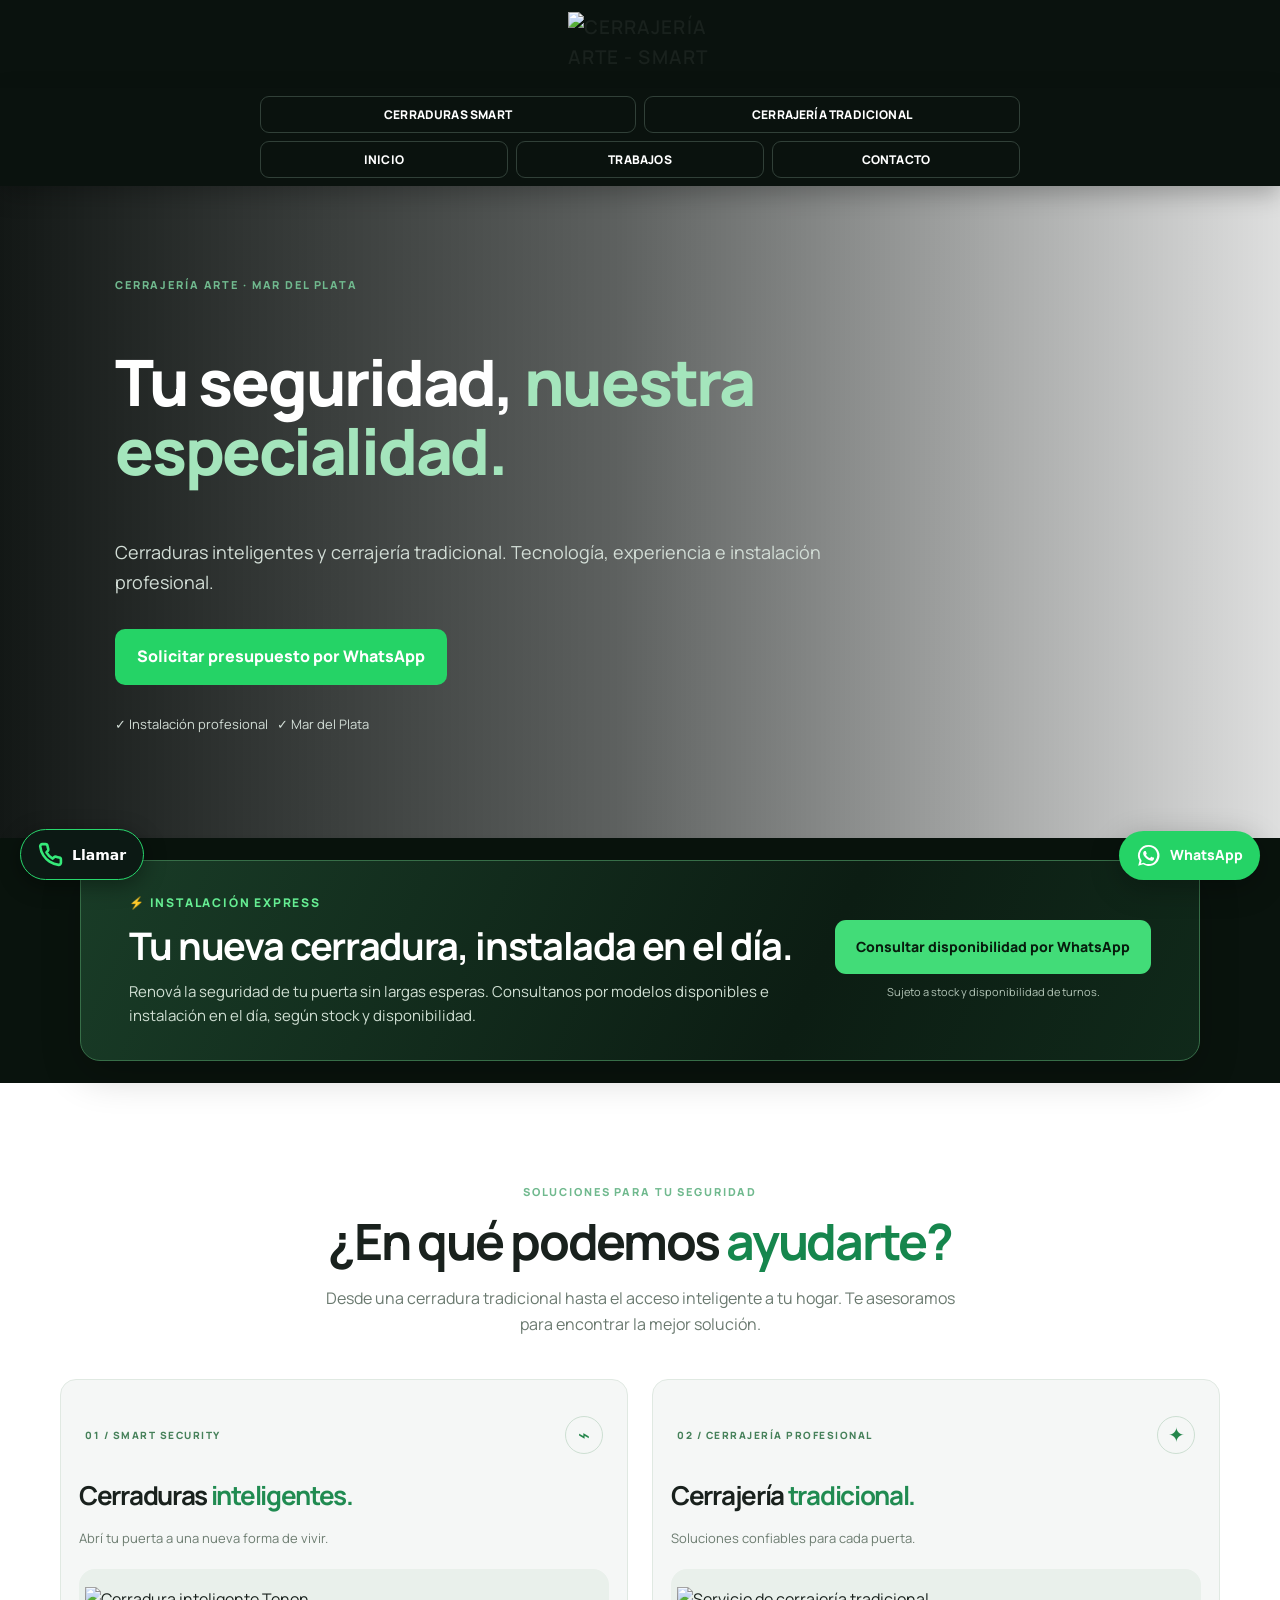
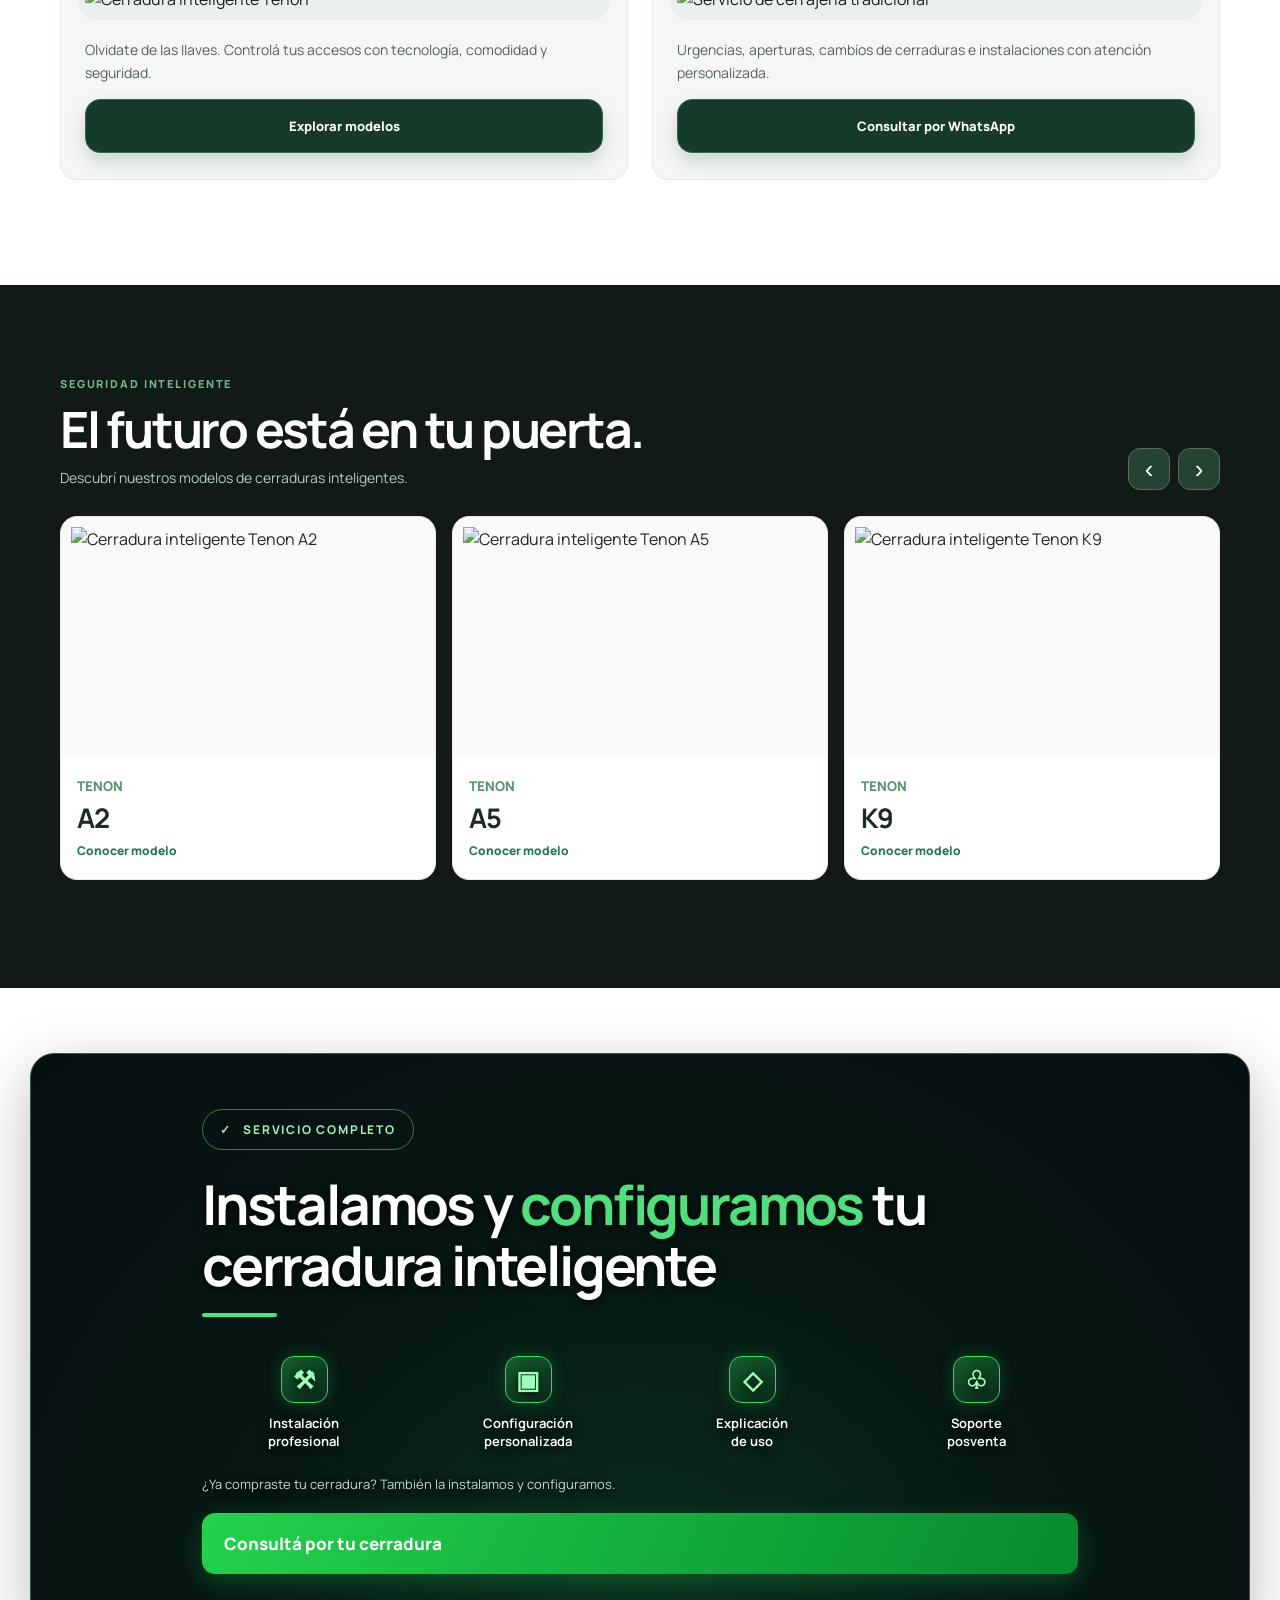
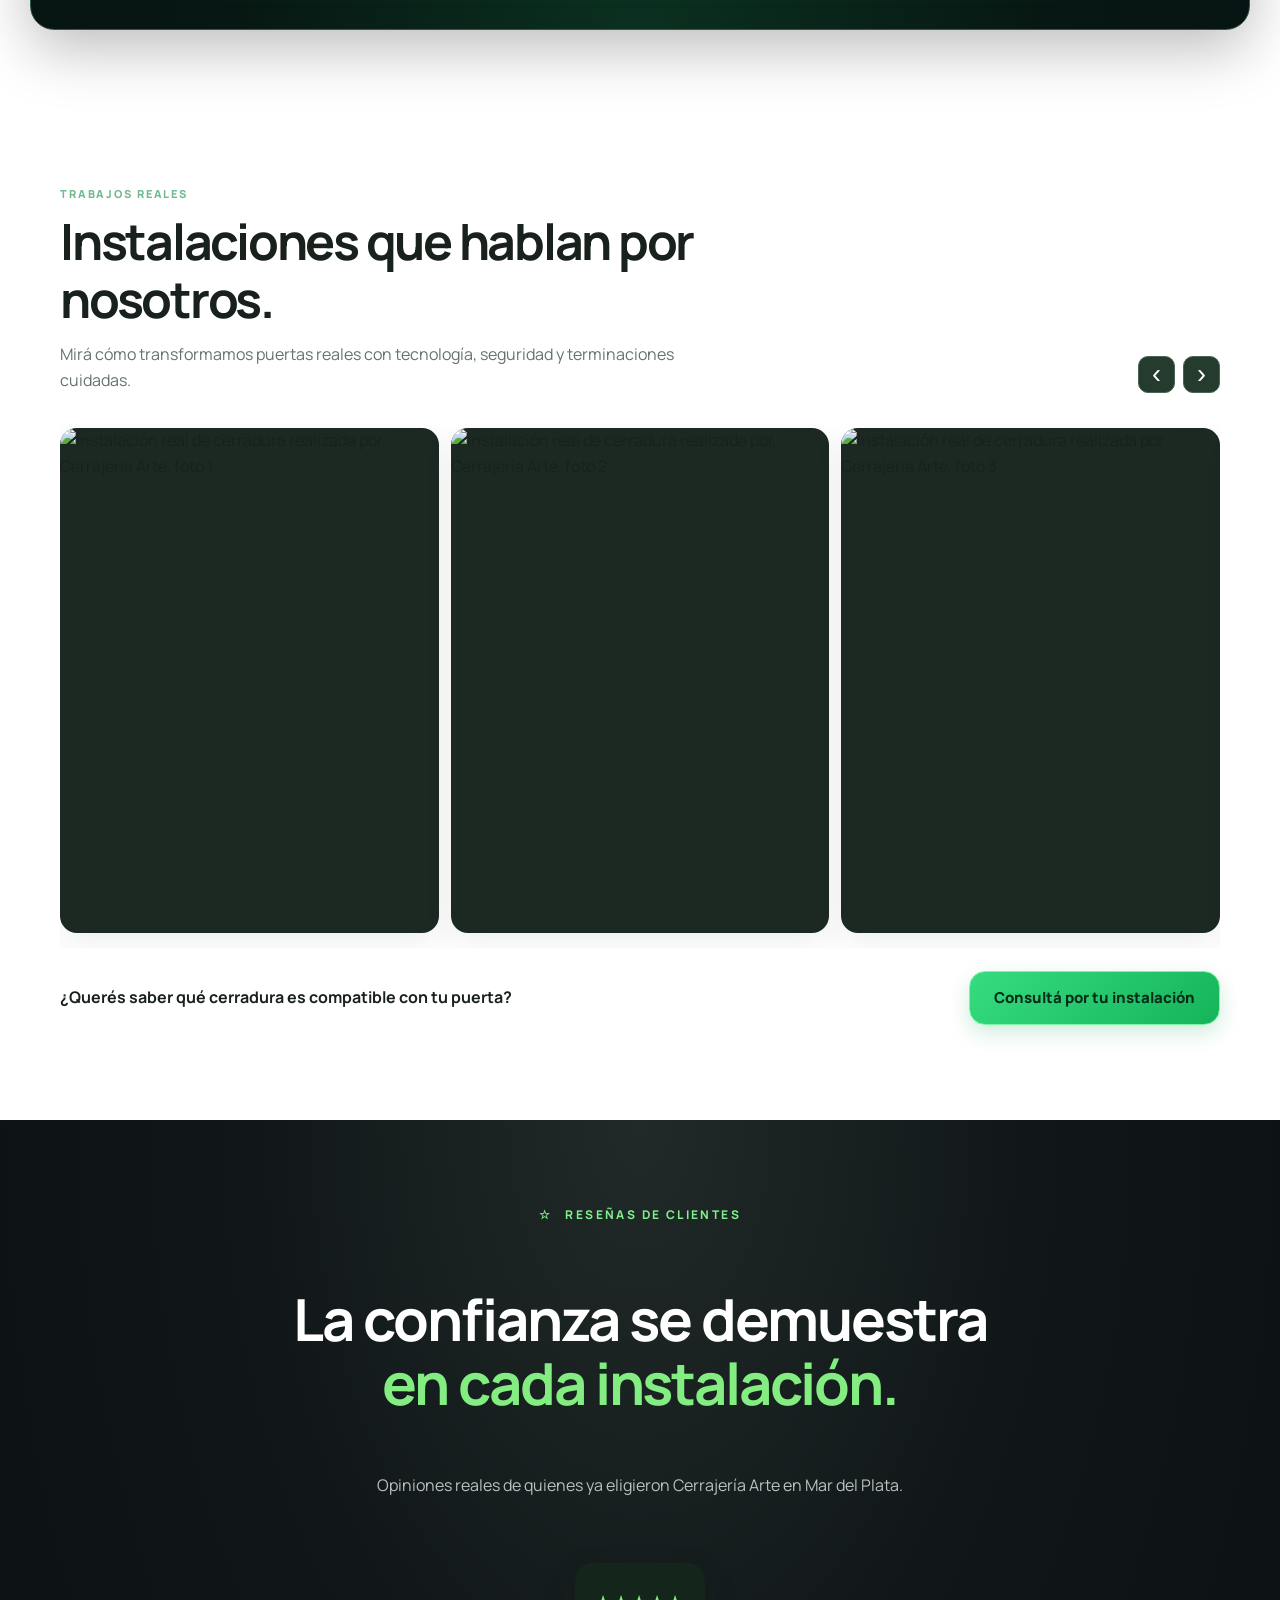
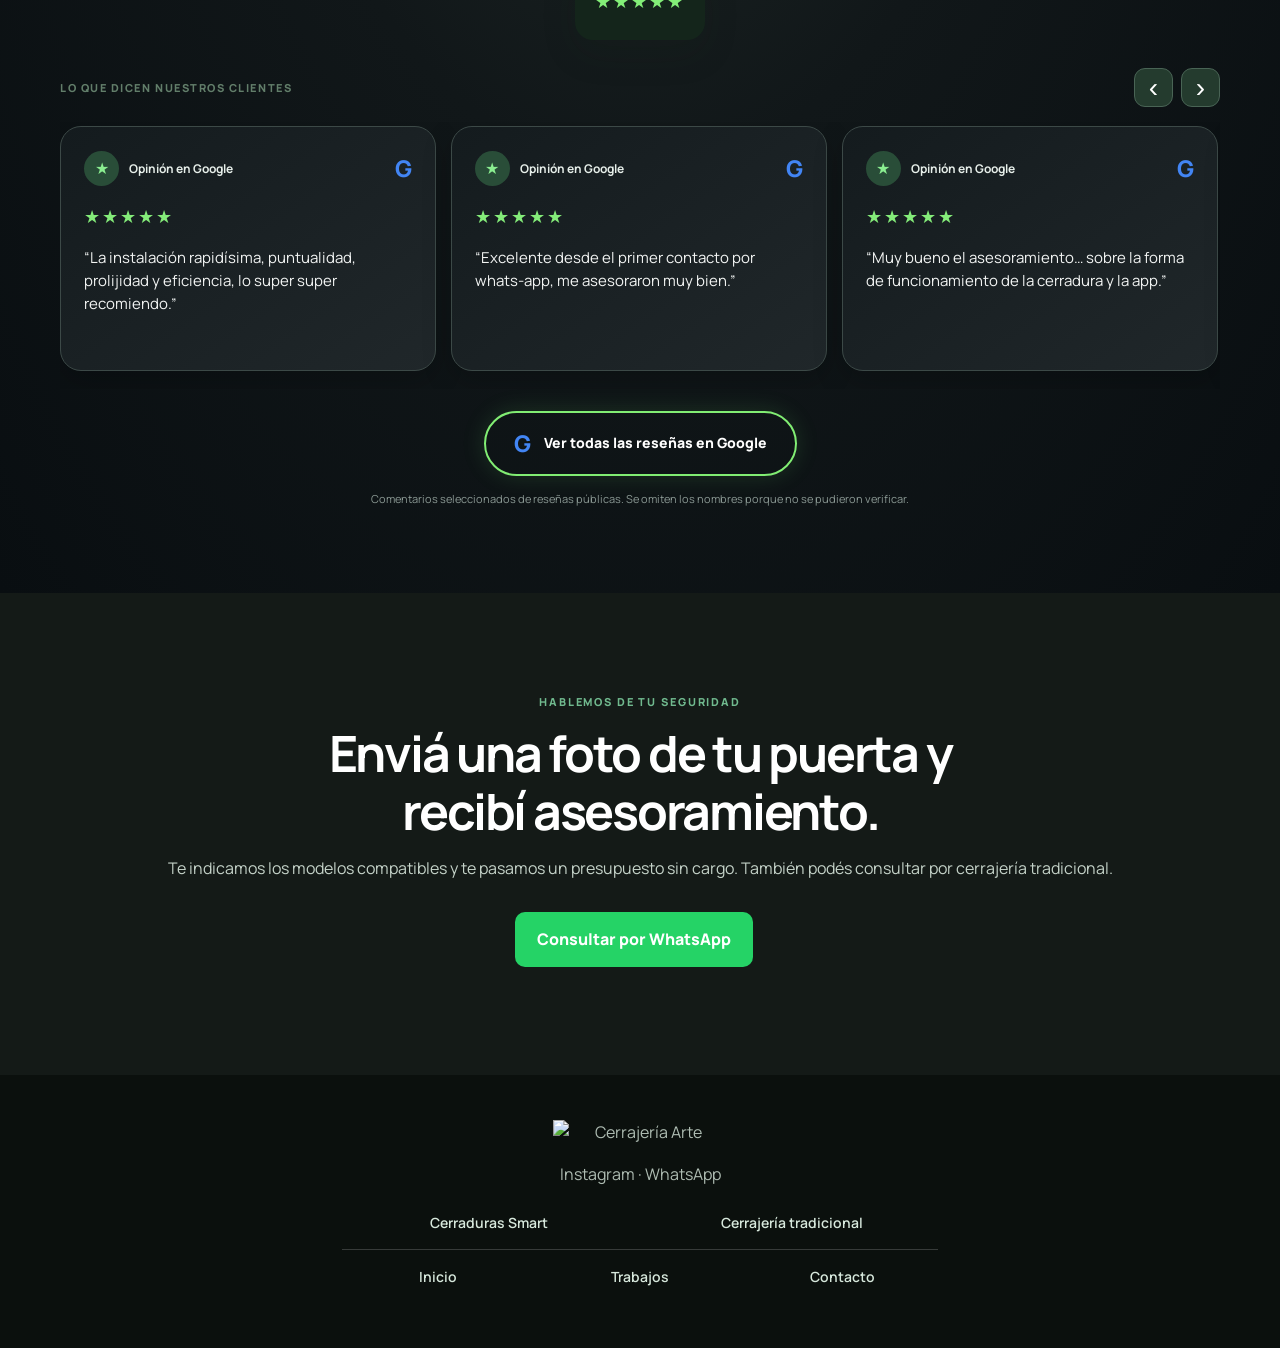
==== index.html @ c10ec262 "SEO local: títulos, descripciones, canonical y metadatos de búsqueda" ====
<!doctype html><html lang="es"><head><meta charset="utf-8"><meta name="viewport" content="width=device-width,initial-scale=1"><meta http-equiv="Cache-Control" content="no-cache, no-store, must-revalidate"><title>Cerrajero en Mar del Plata | Cerrajería Arte</title><meta name="description" content="Cerrajero y cerrajería en Mar del Plata. Aperturas, cambios de cerraduras, venta e instalación de cerraduras digitales e inteligentes. Consultá por WhatsApp."><link rel="stylesheet" href="styles.css?v=reviews-native-74"><style id="mobile-nav-uniform">@media(max-width:767px){body>header nav.main-nav{display:grid!important;grid-template-columns:repeat(2,minmax(0,1fr))!important;gap:8px!important;width:100%!important}body>header nav.main-nav>.nav-dropdown{grid-area:1/1!important}body>header nav.main-nav>a[href*="#servicios"]{grid-area:1/2!important}body>header nav.main-nav>a[href="index.html"]{grid-area:2/1!important}body>header nav.main-nav>a[href*="#trabajos"]{grid-area:2/2!important}body>header nav.main-nav>a[href*="wa.me"]{grid-area:3/1/4/3!important}body>header nav.main-nav>a,body>header nav.main-nav>.nav-dropdown{box-sizing:border-box!important;display:flex!important;align-items:center!important;justify-content:center!important;min-width:0!important;width:100%!important;height:48px!important;min-height:48px!important;padding:5px 7px!important;margin:0!important;border:1px solid #63796a!important;border-radius:9px!important;background:#1b2c21!important;color:#fff!important;box-shadow:none!important;text-align:center!important}body>header nav.main-nav>.nav-dropdown>.nav-parent{display:flex!important;align-items:center!important;justify-content:center!important;box-sizing:border-box!important;width:100%!important;height:100%!important;margin:0!important;padding:0!important;border:0!important;border-radius:0!important;background:transparent!important;color:#fff!important;font-size:10px!important;font-weight:800!important;line-height:1.2!important;letter-spacing:0!important;white-space:normal!important}body>header nav.main-nav>a{font-size:10px!important;font-weight:800!important;line-height:1.2!important;letter-spacing:0!important;white-space:normal!important}body>header nav.main-nav>.nav-dropdown>.submenu{display:none!important}}</style><style id="products-carousel-critical">.products-heading{display:flex;justify-content:space-between;align-items:end;gap:12px;margin-bottom:22px}.products-controls{display:flex;gap:8px}.products-arrow{width:42px;height:42px;border-radius:12px;background:#254331;color:white;border:1px solid #4d7158;font-size:26px;cursor:pointer}body .products#products-carousel{display:flex!important;grid-template-columns:none!important;gap:16px!important;overflow-x:auto!important;scroll-snap-type:x mandatory!important;scroll-behavior:smooth!important;margin:0!important;padding:4px 0 18px!important}body .products#products-carousel>.product{flex:0 0 calc((100% - 32px)/3)!important;min-width:0!important;scroll-snap-align:start!important}body .products#products-carousel>.product img{height:240px!important}@media(max-width:767px){body .products#products-carousel{gap:11px!important}body .products#products-carousel>.product{flex:0 0 44%!important}body .products#products-carousel>.product img{height:175px!important}.products-arrow{width:36px;height:36px}.products-heading h2{font-size:32px}body .products#products-carousel{scroll-padding-left:0!important}body .products#products-carousel>.product img{height:165px!important}}</style><style id="consultation-final-clean">@media(max-width:900px){body .consultation{padding:0!important}body .consultation .consultation-grid{display:block!important;max-width:none!important;width:100%!important;margin:0!important;padding:0!important}body .consultation .consultation-photo{position:relative!important;display:block!important;width:100%!important;height:490px!important;min-height:490px!important;margin:0!important;overflow:hidden!important;border-radius:0!important;background:#101a14!important}body .consultation .consultation-photo>img{position:absolute!important;inset:0!important;width:100%!important;height:100%!important;min-height:0!important;max-width:none!important;object-fit:cover!important;object-position:38% center!important;border-radius:0!important;box-shadow:none!important}body .consultation .consultation-photo:after{content:"";position:absolute!important;inset:0!important;z-index:1!important;background:linear-gradient(90deg,rgba(6,15,10,.02) 0%,rgba(6,15,10,.22) 33%,rgba(6,15,10,.83) 65%,rgba(6,15,10,.94) 100%)!important;pointer-events:none!important}body .consultation .consultation-photo>.consultation-intro{position:absolute!important;z-index:2!important;top:50%!important;right:0!important;left:auto!important;transform:translateY(-50%)!important;display:flex!important;flex-direction:column!important;align-items:flex-start!important;justify-content:center!important;box-sizing:border-box!important;width:54%!important;max-width:54%!important;height:auto!important;min-height:0!important;margin:0!important;padding:12px 17px 12px 4px!important;border:0!important;border-radius:0!important;background:none!important;box-shadow:none!important;text-align:left!important;color:#fff!important}body .consultation .consultation-intro .eyebrow{display:block!important;font-size:9px!important;line-height:1.35!important;letter-spacing:.07em!important;margin:0 0 13px!important;color:#b7ebc6!important}body .consultation .consultation-intro h2{font-size:clamp(25px,6.3vw,33px)!important;line-height:1.08!important;letter-spacing:-.04em!important;margin:0 0 14px!important;color:white!important}body .consultation .consultation-intro h2 em{color:#b6edc4!important}body .consultation .consultation-intro p{font-size:12px!important;line-height:1.5!important;color:#e9f2eb!important;margin:0!important}body .consultation .consultation-intro .consultation-own-lock{display:block!important;font-size:11px!important;line-height:1.45!important;margin:15px 0 0!important;padding:11px 0 0!important;border:0!important;border-top:1px solid #ffffff55!important;border-radius:0!important;background:none!important;color:#e9f2eb!important}body .consultation .consultation-intro .consultation-own-lock strong{color:#b6edc4!important}body .consultation .consultation-content{width:calc(100% - 40px)!important;max-width:1100px!important;margin:0 auto!important;padding:32px 0 48px!important}body .consultation .consultation-content>.eyebrow,body .consultation .consultation-content>h2,body .consultation .consultation-content>.consultation-lead,body .consultation .consultation-content>.consultation-other-purchase{display:none!important}}@media(max-width:380px){body .consultation .consultation-photo{height:470px!important;min-height:470px!important}body .consultation .consultation-photo>.consultation-intro{width:57%!important;max-width:57%!important;padding-right:12px!important}body .consultation .consultation-intro h2{font-size:24px!important}body .consultation .consultation-intro p{font-size:11px!important}}</style><style id="photo-button-direct-61">body .consultation .consultation-actions>a.consultation-photo-cta{display:flex!important;justify-content:center!important;align-items:center!important;width:100%!important;min-height:56px!important;box-sizing:border-box!important;padding:15px 18px!important;border:1px solid #9bf4bb!important;border-radius:16px!important;background:#b4f5ca!important;background-image:none!important;color:#123824!important;font-size:14px!important;font-weight:800!important;line-height:1.3!important;letter-spacing:0!important;text-align:center!important;text-decoration:none!important;box-shadow:0 5px 0 #307c4a,0 13px 24px #061c1026!important;transform:none!important}body .consultation .consultation-actions>a.consultation-photo-cta::before,body .consultation .consultation-actions>a.consultation-photo-cta::after{content:none!important;display:none!important}@media(max-width:767px){body .consultation .consultation-actions>a.consultation-photo-cta{min-height:56px!important;font-size:14px!important;border-radius:15px!important}}</style><style id="consultation-original-photo-62">@media(max-width:900px){body .consultation .consultation-photo{position:relative!important;height:510px!important;min-height:510px!important;aspect-ratio:auto!important;overflow:hidden!important;background:#111b17!important}body .consultation .consultation-photo>.consultation-picture{position:absolute!important;inset:0!important;display:block!important;width:100%!important;height:100%!important}body .consultation .consultation-photo>.consultation-picture>img{position:absolute!important;inset:0!important;display:block!important;width:100%!important;height:100%!important;min-height:0!important;max-width:none!important;object-fit:cover!important;object-position:24% center!important;border-radius:0!important}body .consultation .consultation-photo:after{display:block!important;content:""!important;position:absolute!important;inset:0!important;z-index:1!important;background:linear-gradient(90deg,rgba(5,14,9,0) 0%,rgba(5,14,9,.15) 33%,rgba(5,14,9,.78) 61%,rgba(5,14,9,.93) 100%)!important;pointer-events:none!important}body .consultation .consultation-photo>.consultation-intro{display:flex!important;position:absolute!important;top:50%!important;right:0!important;left:auto!important;z-index:2!important;transform:translateY(-50%)!important;box-sizing:border-box!important;width:52%!important;max-width:52%!important;height:auto!important;margin:0!important;padding:12px 18px 12px 3px!important;background:transparent!important;border:0!important;border-radius:0!important;box-shadow:none!important;text-align:left!important}body .consultation .consultation-intro .eyebrow{font-size:9px!important}body .consultation .consultation-intro h2{font-size:clamp(24px,6.4vw,32px)!important}body .consultation .consultation-intro p{font-size:11px!important}body .consultation .consultation-intro .consultation-own-lock{font-size:11px!important}}@media(max-width:380px){body .consultation .consultation-photo>.consultation-intro{width:56%!important;max-width:56%!important;padding-right:12px!important}}</style><style id="consultation-original-position-63">@media(max-width:900px){body .consultation .consultation-photo>.consultation-picture>img{object-position:8% center!important}body .consultation .consultation-photo>.consultation-intro{width:53%!important;max-width:53%!important;right:0!important;left:auto!important}body .consultation .consultation-photo:after{background:linear-gradient(90deg,rgba(5,14,9,0) 0%,rgba(5,14,9,.08) 28%,rgba(5,14,9,.79) 59%,rgba(5,14,9,.95) 100%)!important}}</style><style id="consultation-no-overlap-64">@media(max-width:900px){body .consultation .consultation-photo>.consultation-picture>img{object-position:left center!important}body .consultation .consultation-photo>.consultation-intro{left:50%!important;right:0!important;width:50%!important;max-width:50%!important;padding:12px 12px 12px 8px!important;box-sizing:border-box!important;transform:translateY(-50%)!important}body .consultation .consultation-photo>.consultation-intro h2{font-size:clamp(21px,5.7vw,29px)!important;line-height:1.13!important}body .consultation .consultation-photo>.consultation-intro .eyebrow{font-size:8px!important;line-height:1.3!important}body .consultation .consultation-photo>.consultation-intro p{font-size:10px!important;line-height:1.45!important}body .consultation .consultation-photo:after{background:linear-gradient(90deg,transparent 0%,rgba(5,14,9,.02) 34%,rgba(5,14,9,.92) 50%,rgba(5,14,9,.96) 100%)!important}} </style><style id="consultation-separated-columns-65">@media(max-width:900px){body .consultation .consultation-photo{display:grid!important;grid-template-columns:45% 55%!important;position:relative!important;height:510px!important;min-height:510px!important;aspect-ratio:auto!important;overflow:hidden!important;background:#101c16!important}body .consultation .consultation-photo>.consultation-picture{position:relative!important;inset:auto!important;grid-column:1!important;grid-row:1!important;display:block!important;width:100%!important;height:100%!important;overflow:hidden!important;z-index:0!important}body .consultation .consultation-photo>.consultation-picture>img{position:absolute!important;inset:0!important;width:100%!important;height:100%!important;max-width:none!important;min-height:0!important;object-fit:cover!important;object-position:40% center!important;transform:none!important;border-radius:0!important}body .consultation .consultation-photo:after{display:none!important;content:none!important}body .consultation .consultation-photo>.consultation-intro{position:relative!important;inset:auto!important;top:auto!important;right:auto!important;left:auto!important;bottom:auto!important;grid-column:2!important;grid-row:1!important;display:flex!important;flex-direction:column!important;justify-content:center!important;align-items:stretch!important;width:100%!important;max-width:none!important;height:100%!important;margin:0!important;padding:18px 12px!important;box-sizing:border-box!important;transform:none!important;z-index:2!important;background:linear-gradient(110deg,#17251e,#0d2118)!important;border:0!important;box-shadow:none!important;text-align:left!important}body .consultation .consultation-intro .eyebrow{font-size:8px!important;line-height:1.4!important;white-space:normal!important}body .consultation .consultation-intro h2{font-size:clamp(22px,5.6vw,30px)!important;line-height:1.12!important;overflow-wrap:break-word!important}body .consultation .consultation-intro p,body .consultation .consultation-intro .consultation-own-lock{font-size:11px!important;line-height:1.45!important}body .consultation .consultation-intro *{max-width:100%!important}}@media(max-width:380px){body .consultation .consultation-photo{grid-template-columns:43% 57%!important}body .consultation .consultation-photo>.consultation-intro{padding:12px 10px!important}}</style><style id="consultation-user-selected-image-66">@media(max-width:900px){body .consultation .consultation-photo{display:block!important;position:relative!important;height:auto!important;min-height:0!important;aspect-ratio:auto!important;overflow:hidden!important;background:#111b17!important}body .consultation .consultation-photo>.consultation-picture{display:block!important;position:relative!important;inset:auto!important;width:100%!important;height:auto!important;overflow:visible!important}body .consultation .consultation-photo>.consultation-picture>img{display:block!important;position:relative!important;inset:auto!important;width:100%!important;height:auto!important;min-height:0!important;max-width:100%!important;object-fit:contain!important;object-position:center!important;transform:none!important;border-radius:0!important}body .consultation .consultation-photo>.consultation-intro,body .consultation .consultation-photo:after{display:none!important;content:none!important}}</style><style id="works-carousel-critical-69">body .works-section{display:block!important;visibility:visible!important;opacity:1!important}body .works-section .works-controls{display:flex!important;gap:8px!important;align-items:center!important;flex-shrink:0!important}body .works-section .works-arrow{display:grid!important;place-items:center!important;width:37px!important;height:37px!important;border:1px solid #496455!important;border-radius:10px!important;background:#243b2e!important;color:#fff!important;font-size:27px!important;cursor:pointer!important}body .works-section #works-carousel{display:flex!important;flex-wrap:nowrap!important;grid-template-columns:none!important;gap:12px!important;overflow-x:auto!important;overflow-y:hidden!important;scroll-snap-type:x mandatory!important;-webkit-overflow-scrolling:touch!important;width:100%!important;max-width:100%!important;padding:5px 0 15px!important;visibility:visible!important;opacity:1!important}body .works-section #works-carousel>.work-card{display:block!important;position:relative!important;flex:0 0 calc((100% - 24px)/3)!important;width:auto!important;min-width:0!important;aspect-ratio:3/4!important;scroll-snap-align:start!important;visibility:visible!important;opacity:1!important}body .works-section #works-carousel>.work-card img{display:block!important;width:100%!important;height:100%!important;object-fit:cover!important}@media(max-width:767px){body .works-section #works-carousel>.work-card{flex-basis:calc((100% - 12px)/2)!important}body .works-section .works-heading{display:flex!important;align-items:end!important;gap:10px!important}body .works-section .works-heading>div:first-child{min-width:0!important}}</style><style id="works-peek-clean-70">body .works-section #works-carousel>.work-card .work-card-overlay{display:none!important}body .works-section #works-carousel>.work-card::before,body .works-section #works-carousel>.work-card::after{content:none!important;display:none!important}body .works-section #works-carousel>.work-card img{filter:none!important}body .works-section #works-carousel>.work-card:hover img{filter:none!important}@media(max-width:767px){body .works-section #works-carousel{gap:10px!important;scroll-padding-inline:0!important;padding-right:0!important}body .works-section #works-carousel>.work-card{flex:0 0 calc((100% - 26px)/2.25)!important;width:calc((100% - 26px)/2.25)!important;min-width:0!important;scroll-snap-align:start!important}body .works-section .works-controls{display:flex!important}}</style><style id="works-final-peek-71">@media(max-width:767px){html body .works-section #works-carousel{display:flex!important;flex-wrap:nowrap!important;gap:10px!important;overflow-x:scroll!important;overflow-y:hidden!important;scroll-snap-type:x mandatory!important;scroll-padding-left:0!important;width:100%!important;max-width:100%!important;box-sizing:border-box!important;padding:6px 0 16px!important;justify-content:flex-start!important}html body .works-section #works-carousel>a.work-card{flex:0 0 42%!important;width:42%!important;min-width:42%!important;max-width:42%!important;aspect-ratio:3/4!important;scroll-snap-align:start!important;margin:0!important}html body .works-section #works-carousel>a.work-card img{display:block!important;width:100%!important;height:100%!important;object-fit:cover!important}}html body .works-section .works-footer>a.works-cta{display:flex!important;align-items:center!important;justify-content:center!important;min-height:52px!important;padding:14px 24px!important;border-radius:16px!important;border:1px solid #7cf6a5!important;background:linear-gradient(135deg,#36dc80,#15b45a)!important;color:#092b19!important;font-weight:800!important;font-size:15px!important;letter-spacing:0!important;text-align:center!important;text-decoration:none!important;box-shadow:0 8px 22px rgba(20,165,78,.2)!important}html body .works-section .works-footer>a.works-cta:before,html body .works-section .works-footer>a.works-cta:after{display:none!important;content:none!important}@media(max-width:767px){html body .works-section .works-footer>a.works-cta{width:100%!important;box-sizing:border-box!important}}</style><style id="reviews-refresh-73">body .reviews-refresh{padding:85px 0!important;background:radial-gradient(ellipse at 50% 0%,#202a28 0%,#111719 43%,#090e11 100%)!important;color:#f7f9f8!important}body .reviews-refresh .reviews-head{display:flex!important;flex-direction:column!important;align-items:center!important;max-width:850px!important;margin:0 auto 34px!important;text-align:center!important}body .reviews-refresh .reviews-kicker{color:#80ef8d!important;font-size:12px!important;letter-spacing:.2em!important;font-weight:750!important}body .reviews-refresh .reviews-head h2{margin:18px 0 13px!important;font-size:clamp(32px,4.6vw,58px)!important;line-height:1.1!important;letter-spacing:-.035em!important;color:#fff!important}body .reviews-refresh .reviews-head h2 em{font-style:normal!important;color:#83ed82!important}body .reviews-refresh .reviews-head p{max-width:650px!important;margin:0 auto!important;color:#b8c2be!important;font-size:16px!important;line-height:1.6!important}body .reviews-refresh .reviews-authentic{padding:20px 14px!important;border:1px solid rgba(151,174,163,.25)!important;border-radius:24px!important;background:linear-gradient(145deg,rgba(31,39,40,.78),rgba(12,18,20,.8))!important;box-shadow:0 22px 65px rgba(0,0,0,.25)!important;overflow:hidden!important}body .reviews-refresh .google-reviews-widget{min-height:190px!important}body .reviews-refresh .reviews-verification{text-align:center!important;color:#8e9e98!important;font-size:12px!important;margin:17px 0 0!important}@media(max-width:767px){body .reviews-refresh{padding:58px 0!important}body .reviews-refresh .reviews-head{margin-bottom:24px!important}body .reviews-refresh .reviews-head h2{font-size:clamp(30px,8vw,39px)!important}body .reviews-refresh .reviews-head p{font-size:14px!important}body .reviews-refresh .reviews-authentic{padding:13px 9px!important;border-radius:18px!important}}</style><style id="reviews-native-74">body .reviews-native .reviews-head{margin-bottom:28px!important}body .reviews-native .reviews-score{display:flex;align-items:center;justify-content:center;gap:12px;flex-wrap:wrap;margin-top:20px;color:#d8e2dd;font-size:13px}body .reviews-native .reviews-score strong{font-size:30px;color:#fff}body .reviews-native .reviews-score-stars{color:#83ef78;letter-spacing:2px;font-size:18px}body .reviews-native .reviews-carousel-head{display:flex;align-items:center;justify-content:space-between;gap:12px;margin:0 0 15px;color:#aab9b1;font-size:11px;font-weight:750;letter-spacing:.11em}body .reviews-native .reviews-carousel-controls{display:flex;gap:8px}body .reviews-native .reviews-carousel-controls button{width:39px;height:39px;border:1px solid #496455;border-radius:11px;background:#243b2e;color:#fff;font-size:28px;cursor:pointer}body .reviews-native .reviews-native-track{display:flex!important;flex-wrap:nowrap!important;gap:15px!important;overflow-x:auto!important;overflow-y:hidden!important;scroll-snap-type:x mandatory!important;scroll-behavior:smooth!important;-webkit-overflow-scrolling:touch!important;padding:4px 1px 18px!important;scrollbar-width:thin;scrollbar-color:#598968 transparent}body .reviews-native .review-real-card{box-sizing:border-box;flex:0 0 calc((100% - 30px)/3);min-width:0;min-height:245px;scroll-snap-align:start;padding:23px;border:1px solid #3c4947;border-radius:21px;background:linear-gradient(145deg,#141b1e,#20272a);box-shadow:0 10px 30px #0003}body .reviews-native .review-real-top{display:flex;align-items:center;gap:10px}body .reviews-native .review-real-avatar{width:35px;height:35px;display:grid;place-items:center;border-radius:50%;background:#294d38;color:#8aee90}body .reviews-native .review-real-source{font-size:12px;font-weight:700;color:#e7efea;flex:1}body .reviews-native .review-real-g,body .reviews-native .reviews-google-g{font-size:23px;font-weight:900;color:#4285f4}body .reviews-native .review-real-stars{margin:15px 0;color:#84ec79;letter-spacing:2px;font-size:18px}body .reviews-native .review-real-card p{color:#f2f4f3;font-size:15px;line-height:1.55;margin:0}body .reviews-native .reviews-native-bottom{text-align:center;margin-top:22px}body .reviews-native .reviews-google-link{display:inline-flex;align-items:center;justify-content:center;gap:13px;min-height:54px;padding:12px 28px;border:2px solid #81ed73;border-radius:40px;color:#fff;text-decoration:none;font-size:14px;font-weight:800;box-shadow:0 0 23px #6be76b25}body .reviews-native .reviews-native-bottom p{margin:14px 0 0;color:#8b9994;font-size:11px}@media(max-width:767px){body .reviews-native .review-real-card{flex:0 0 83%;min-height:250px;padding:19px}body .reviews-native .reviews-carousel-head{font-size:10px}body .reviews-native .review-real-card p{font-size:15px}body .reviews-native .reviews-google-link{width:100%;box-sizing:border-box;padding:12px 15px;font-size:13px}}</style><style id="products-peek-20261108-final">@media(max-width:767px){html body .products#products-carousel,html body #modelos .products{display:flex!important;flex-wrap:nowrap!important;gap:10px!important;overflow-x:auto!important;scroll-snap-type:x mandatory!important;justify-content:flex-start!important}html body .products#products-carousel>a.product,html body #modelos .products>a.product{box-sizing:border-box!important;flex:0 0 39%!important;width:39%!important;min-width:39%!important;max-width:39%!important;scroll-snap-align:start!important}}</style><style id="arte-install-modern-20261108">.arte-install{max-width:1220px;margin:65px auto;padding:0;display:grid;grid-template-columns:1.45fr 1fr;min-height:480px;overflow:hidden;border:1px solid #365b45;border-radius:24px;background:radial-gradient(ellipse at 10% 0%,#123f27,#071a12 62%);box-shadow:0 18px 60px #0004;color:#fff}.arte-install-copy{padding:45px 45px 42px;display:flex;flex-direction:column;justify-content:center}.arte-install-tag{align-self:flex-start;padding:10px 17px;border:1px solid #327d4b;border-radius:40px;color:#a4edb3;font-size:12px;font-weight:750;letter-spacing:.15em}.arte-install h2{font-size:clamp(31px,3.6vw,55px);line-height:1.1;letter-spacing:-.04em;margin:24px 0 18px;color:#fff}.arte-install h2 em{font-style:normal;color:#4ce17c}.arte-install-line{width:75px;height:4px;background:#46e879;border-radius:10px;margin-bottom:27px}.arte-install-benefits{display:grid;grid-template-columns:repeat(4,1fr);gap:12px}.arte-install-benefits>div{font-size:13px;line-height:1.35;text-align:center;font-weight:650}.arte-install-benefits span{display:grid;place-items:center;margin:0 auto 12px;width:47px;height:47px;border-radius:13px;background:#113b27;border:1px solid #3eae63;color:#9bffba;font-size:25px}.arte-install-copy p{font-size:13px;color:#c4dacb;margin:24px 0 18px}.arte-install-cta{display:flex;justify-content:space-between;align-items:center;gap:15px;background:linear-gradient(125deg,#36d96b,#159b48);padding:17px 22px;border-radius:13px;color:white!important;text-decoration:none!important;font-weight:800;font-size:17px;box-shadow:0 8px 22px #04a54733}.arte-install-photo{min-height:100%;overflow:hidden}.arte-install-photo img{display:block;width:100%;height:100%;object-fit:cover;object-position:42% center}@media(max-width:767px){.arte-install{margin:35px 14px;display:flex;flex-direction:column-reverse;border-radius:19px}.arte-install-photo{height:275px;min-height:275px}.arte-install-photo img{object-position:center 43%}.arte-install-copy{padding:26px 19px 25px}.arte-install h2{font-size:clamp(29px,7vw,39px);margin:19px 0 16px}.arte-install-tag{font-size:10px}.arte-install-benefits{gap:7px}.arte-install-benefits>div{font-size:10px}.arte-install-benefits span{width:39px;height:39px;font-size:21px}.arte-install-copy p{margin:22px 0 17px}.arte-install-cta{font-size:14px;padding:16px 15px}}</style><style id="arte-install-overlay-20261108">.arte-install{position:relative!important;display:flex!important;align-items:center!important;justify-content:flex-start!important;isolation:isolate!important;min-height:590px!important;background:#151a15!important}.arte-install-photo{position:absolute!important;inset:0!important;width:100%!important;height:100%!important;min-height:0!important;z-index:-2!important}.arte-install-photo img{width:100%!important;height:100%!important;object-fit:cover!important;object-position:68% center!important}.arte-install:before{content:"";position:absolute;inset:0;z-index:-1;background:linear-gradient(90deg,rgba(4,15,10,.88) 0%,rgba(4,15,10,.72) 43%,rgba(4,15,10,.10) 78%)}.arte-install-copy{width:min(60%,720px)!important;box-sizing:border-box!important;margin:28px!important;padding:30px!important;border-radius:24px!important;background:rgba(6,17,11,.72)!important;border:1px solid rgba(77,231,121,.45)!important;backdrop-filter:blur(9px)!important;-webkit-backdrop-filter:blur(9px)!important}.arte-install h2{font-size:clamp(30px,3.3vw,49px)!important}.arte-install-benefits span{background:#0c4825!important}.arte-install-cta{background:linear-gradient(115deg,#2cc65b,#0b8b38)!important}@media(max-width:767px){.arte-install{min-height:660px!important;display:flex!important;flex-direction:column!important;justify-content:flex-end!important;align-items:stretch!important;margin:30px 14px!important}.arte-install-photo img{object-position:56% center!important}.arte-install:before{background:linear-gradient(180deg,rgba(3,13,8,.02) 0%,rgba(3,13,8,.22) 22%,rgba(3,13,8,.9) 53%,rgba(3,13,8,.97) 100%)}.arte-install-copy{width:auto!important;margin:12px!important;padding:19px 14px!important;background:rgba(5,17,10,.79)!important}.arte-install h2{font-size:clamp(27px,7vw,38px)!important}.arte-install-benefits>div{font-size:10px!important}.arte-install-copy p{font-size:12px!important}}</style><style id="arte-install-clear-overlay-20261108">.arte-install-copy{background:transparent!important;border-color:transparent!important;backdrop-filter:none!important;-webkit-backdrop-filter:none!important;box-shadow:none!important}.arte-install:before{background:linear-gradient(90deg,rgba(3,12,7,.48) 0%,rgba(3,12,7,.24) 43%,transparent 75%)!important}.arte-install h2,.arte-install-benefits,.arte-install-copy p{text-shadow:0 2px 8px rgba(0,0,0,.85)}@media(max-width:767px){.arte-install-copy{background:transparent!important}.arte-install:before{background:linear-gradient(180deg,transparent 0%,rgba(2,12,6,.08) 32%,rgba(2,12,6,.52) 67%,rgba(2,12,6,.7) 100%)!important}}</style><style id="arte-install-mobile-fix-20261108">.arte-install-copy{background:transparent!important;background-color:transparent!important;background-image:none!important;border:0!important;box-shadow:none!important;backdrop-filter:none!important;-webkit-backdrop-filter:none!important}.arte-install-benefits span{background:rgba(5,40,20,.3)!important}.arte-install:before{background:linear-gradient(90deg,rgba(0,0,0,.45),rgba(0,0,0,.03) 80%)!important}@media(max-width:767px){.arte-install{min-height:700px!important;justify-content:flex-end!important}.arte-install-copy{background:transparent!important;background-color:transparent!important;background-image:none!important;border:0!important;box-shadow:none!important;backdrop-filter:none!important;-webkit-backdrop-filter:none!important;padding:16px 10px 25px!important;margin:8px!important}.arte-install:before{background:linear-gradient(180deg,rgba(0,0,0,0) 0%,rgba(0,0,0,.08) 30%,rgba(0,0,0,.45) 56%,rgba(0,0,0,.68) 100%)!important}.arte-install-photo img{object-position:38% center!important}.arte-install-benefits span{background:rgba(3,45,21,.28)!important}.arte-install-tag{background:rgba(0,0,0,.12)!important}.arte-install h2{font-size:clamp(28px,7vw,36px)!important}.arte-install-cta{position:relative!important;z-index:2!important}}</style><style id="arte-install-no-photo-final">.arte-install{background:radial-gradient(ellipse at 50% 100%,#0b3020 0%,#071713 48%,#061012 100%)!important;min-height:0!important;display:flex!important;justify-content:center!important;align-items:center!important}.arte-install-photo{display:none!important}.arte-install:before{display:none!important}.arte-install-copy{position:relative!important;width:100%!important;max-width:960px!important;margin:0 auto!important;padding:55px 42px!important;background:transparent!important;border:0!important;box-shadow:none!important;backdrop-filter:none!important;-webkit-backdrop-filter:none!important}.arte-install h2{text-align:left!important;font-size:clamp(34px,4.3vw,62px)!important}.arte-install-benefits{gap:20px!important;margin-top:12px!important}.arte-install-benefits span{border:1px solid #38da60!important;background:linear-gradient(145deg,#135e2c,#092918)!important;box-shadow:0 0 16px #14e3513d!important}.arte-install-cta{background:linear-gradient(115deg,#22d34b,#078a2f)!important;box-shadow:0 8px 25px #12d34a44!important}@media(max-width:767px){.arte-install{min-height:0!important;margin:30px 14px!important}.arte-install-copy{width:100%!important;margin:0!important;padding:28px 18px 30px!important}.arte-install h2{font-size:clamp(29px,7.1vw,40px)!important}.arte-install-benefits{gap:8px!important}.arte-install-benefits span{width:40px!important;height:40px!important}.arte-install-benefits>div{font-size:10px!important}.arte-install-copy p{margin:22px 0 20px!important}.arte-install-cta{font-size:14px!important}}</style><style id="arte-footer-menu-20261108">footer .arte-footer-nav{display:flex!important;justify-content:center!important;align-items:center!important;flex-wrap:wrap!important;gap:12px 28px!important;margin:25px auto 18px!important;padding:0 16px!important;max-width:850px!important}footer .arte-footer-nav a{color:#d7e8dc!important;text-decoration:none!important;font-size:14px!important;font-weight:600!important;line-height:1.6!important;transition:color .2s!important}footer .arte-footer-nav a:hover,footer .arte-footer-nav a:focus{color:#4fe27b!important}footer .footer-logo{display:block!important;margin-left:auto!important;margin-right:auto!important}@media(max-width:650px){footer .arte-footer-nav{display:grid!important;grid-template-columns:repeat(2,minmax(0,1fr))!important;gap:16px 12px!important;margin:28px auto 20px!important;max-width:360px!important}footer .arte-footer-nav a{font-size:14px!important;text-align:center!important}footer .arte-footer-nav a:last-child{grid-column:1/-1!important}}</style><style id="arte-footer-rows-20261108">footer .arte-footer-nav{display:grid!important;grid-template-columns:repeat(6,minmax(0,1fr))!important;gap:12px 8px!important;max-width:650px!important;margin:25px auto 18px!important;padding:0 12px!important;align-items:center!important}footer .arte-footer-nav a{min-width:0!important;box-sizing:border-box!important;text-align:center!important;font-size:13px!important;line-height:1.35!important;white-space:normal!important}footer .arte-footer-nav a:nth-child(2),footer .arte-footer-nav a:nth-child(3){grid-row:1!important;grid-column:span 3!important}footer .arte-footer-nav a:nth-child(1),footer .arte-footer-nav a:nth-child(4),footer .arte-footer-nav a:nth-child(5){grid-row:2!important;grid-column:span 2!important}@media(max-width:650px){footer .arte-footer-nav{grid-template-columns:repeat(6,minmax(0,1fr))!important;max-width:400px!important;gap:19px 6px!important}footer .arte-footer-nav a{font-size:12px!important}footer .arte-footer-nav a:nth-child(5){grid-column:span 2!important}}</style><style id="arte-footer-two-real-rows">footer nav.arte-footer-nav{display:flex!important;flex-direction:column!important;align-items:stretch!important;justify-content:center!important;gap:0!important;width:100%!important;max-width:620px!important;margin:25px auto 16px!important;padding:0 12px!important;box-sizing:border-box!important}footer nav.arte-footer-nav .arte-footer-row{display:grid!important;width:100%!important;align-items:center!important;gap:10px!important}footer nav.arte-footer-nav .arte-footer-row-primary{grid-template-columns:repeat(2,minmax(0,1fr))!important;padding:0 0 17px!important;border-bottom:1px solid rgba(255,255,255,.18)!important}footer nav.arte-footer-nav .arte-footer-row-secondary{grid-template-columns:repeat(3,minmax(0,1fr))!important;padding:17px 0 0!important}footer nav.arte-footer-nav .arte-footer-row a{display:block!important;grid-row:auto!important;grid-column:auto!important;text-align:center!important;font-size:clamp(11px,2.9vw,14px)!important;line-height:1.4!important;color:#d7e8dc!important;text-decoration:none!important;font-weight:600!important;white-space:normal!important}footer nav.arte-footer-nav .arte-footer-row a:hover{color:#4fe27b!important}</style><style id="arte-floating-call-20261108">a.arte-floating-call{position:fixed!important;left:18px!important;bottom:20px!important;z-index:9998!important;display:flex!important;align-items:center!important;justify-content:center!important;gap:9px!important;background:#0c1914!important;color:#fff!important;border:1.5px solid #28d66c!important;border-radius:999px!important;padding:12px 17px!important;text-decoration:none!important;font:700 14px/1.2 system-ui,-apple-system,sans-serif!important;box-shadow:0 5px 22px #0006!important;min-height:50px!important;box-sizing:border-box!important}a.arte-floating-call svg{width:22px!important;height:22px!important;fill:none!important;stroke:#35e979!important;stroke-width:2.5!important;stroke-linecap:round!important;stroke-linejoin:round!important;flex-shrink:0!important}@media(max-width:500px){a.arte-floating-call{left:12px!important;bottom:18px!important;padding:12px 14px!important;font-size:13px!important}}</style><style id="arte-call-align-wa-20261108">body>a.arte-floating-call{bottom:20px!important;left:20px!important;right:auto!important;min-height:0!important;padding:12px 17px!important;line-height:normal!important;font-size:14px!important}body>a.arte-floating-call svg{width:25px!important;height:25px!important}@media(max-width:850px){body>a.arte-floating-call{bottom:14px!important;left:14px!important}}@media(max-width:650px){body>a.arte-floating-call{bottom:12px!important;left:12px!important;padding:10px 13px!important;font-size:12px!important}body>a.arte-floating-call svg{width:22px!important;height:22px!important}}</style><style id="arte-instalacion-dia-20261108">.arte-express-section{padding:22px 20px!important;background:#09130d!important}.arte-express-panel{max-width:1120px;margin:0 auto;padding:32px clamp(20px,4vw,48px);border:1px solid #376e48;border-radius:20px;background:linear-gradient(115deg,#193c27 0%,#0c1d13 65%,#10291a 100%);display:flex;align-items:center;justify-content:space-between;gap:28px;box-shadow:0 14px 40px #0003}.arte-express-copy{flex:1;min-width:0}.arte-express-kicker{display:flex;align-items:center;gap:8px;color:#65ed92;font-size:12px;letter-spacing:.15em;font-weight:800;text-transform:uppercase}.arte-express-panel h2{color:#fff!important;font-size:clamp(25px,3.2vw,38px)!important;line-height:1.15!important;letter-spacing:-.035em!important;margin:12px 0!important}.arte-express-panel p{color:#d0dfd3!important;font-size:15px!important;line-height:1.6!important;margin:0!important;max-width:690px}.arte-express-action{display:flex;flex-direction:column;align-items:center;gap:9px;flex-shrink:0}.arte-express-action a{display:inline-block;text-decoration:none;background:#42dc78;color:#071c0d!important;font-weight:800;font-size:14px;padding:16px 21px;border-radius:11px;text-align:center;white-space:nowrap}.arte-express-action small{font-size:11px;color:#b4c6b8;text-align:center}@media(max-width:720px){.arte-express-section{padding:14px 14px!important}.arte-express-panel{padding:26px 21px;display:flex;flex-direction:column;align-items:stretch;gap:20px}.arte-express-panel h2{font-size:clamp(26px,7vw,34px)!important}.arte-express-panel p{font-size:14px!important}.arte-express-action a{width:100%;box-sizing:border-box;white-space:normal}}</style><style id="arte-home-conversion-20261108">.hero .wrap{max-width:1050px}.hero h1{max-width:950px;font-size:clamp(35px,5vw,68px);line-height:1.08;letter-spacing:-.035em}.hero .wrap>p:not(.hero-proof){max-width:740px;line-height:1.65}.arte-hero-actions{display:flex;align-items:center;gap:14px;flex-wrap:wrap;margin-top:23px}.arte-hero-actions .btn{margin:0}.arte-hero-secondary{display:inline-flex;align-items:center;justify-content:center;padding:14px 21px;min-height:48px;box-sizing:border-box;border:1px solid #638b6e;border-radius:12px;color:#fff!important;text-decoration:none;font-weight:700;background:#102016b8}.arte-hero-secondary:hover{border-color:#7ce79b;background:#173724}.services-premium .service-image img,.works-section .work-card img{height:100%;width:100%;object-fit:cover}.hero-proof{line-height:1.7!important}@media(max-width:700px){.hero h1{font-size:clamp(33px,9vw,47px)}.arte-hero-actions{flex-direction:column;align-items:stretch}.arte-hero-actions .btn,.arte-hero-secondary{width:100%;text-align:center}.hero .wrap>p:not(.hero-proof){font-size:15px}}</style><style id="arte-home-mobile-menu-two-rows-20261108">@media(max-width:767px){html body>header nav.main-nav{display:grid!important;grid-template-columns:repeat(6,minmax(0,1fr))!important;gap:8px!important;width:100%!important;align-items:stretch!important}html body>header nav.main-nav>.nav-dropdown{grid-column:1 / 4!important;grid-row:1!important;grid-area:auto!important;display:flex!important;min-width:0!important;width:100%!important;margin:0!important}html body>header nav.main-nav>a[href*="cerrajeria-tradicional.html"]{grid-column:4 / 7!important;grid-row:1!important;grid-area:auto!important}html body>header nav.main-nav>a[href*="index.html"][href*="nav-consistent"]{grid-column:1 / 3!important;grid-row:2!important;grid-area:auto!important}html body>header nav.main-nav>a[href*="#trabajos"]{grid-column:3 / 5!important;grid-row:2!important;grid-area:auto!important}html body>header nav.main-nav>a[href*="wa.me"]{grid-column:5 / 7!important;grid-row:2!important;grid-area:auto!important}html body>header nav.main-nav>a,html body>header nav.main-nav>.nav-dropdown{box-sizing:border-box!important;min-height:43px!important;max-width:none!important}html body>header nav.main-nav .nav-parent{width:100%!important;height:100%!important;min-width:0!important;box-sizing:border-box!important;display:flex!important;align-items:center!important;justify-content:center!important;text-align:center!important}html body>header nav.main-nav>a{display:flex!important;align-items:center!important;justify-content:center!important;text-align:center!important;font-size:clamp(9px,2.55vw,12px)!important;line-height:1.25!important;padding:8px 5px!important}html body>header nav.main-nav>.nav-dropdown .submenu{display:none!important}}</style><style id="arte-nav-real-two-rows-20261108">html body>header nav.main-nav.arte-nav-fixed{display:flex!important;flex-direction:column!important;align-items:center!important;justify-content:center!important;gap:8px!important;width:100%!important;max-width:760px!important;margin:0 auto!important;flex:1 1 100%!important}html body>header nav.main-nav.arte-nav-fixed .arte-nav-row{display:flex!important;flex-direction:row!important;align-items:stretch!important;justify-content:center!important;gap:8px!important;width:100%!important}html body>header nav.main-nav.arte-nav-fixed .arte-nav-row a{display:flex!important;align-items:center!important;justify-content:center!important;text-align:center!important;text-decoration:none!important;min-width:0!important;box-sizing:border-box!important;line-height:1.25!important;font-size:clamp(10px,1.1vw,12px)!important;font-weight:800!important;letter-spacing:.015em!important;color:inherit!important;padding:10px 12px!important;border:1px solid #314038!important;border-radius:9px!important;flex:1 1 0!important}html body>header nav.main-nav.arte-nav-fixed .arte-nav-primary a{flex:1 1 50%!important}html body>header nav.main-nav.arte-nav-fixed .arte-nav-secondary a{flex:1 1 33.33%!important}@media(max-width:767px){html body>header nav.main-nav.arte-nav-fixed{display:flex!important;flex-direction:column!important;gap:7px!important;max-width:100%!important}html body>header nav.main-nav.arte-nav-fixed .arte-nav-row{display:flex!important;gap:6px!important}html body>header nav.main-nav.arte-nav-fixed .arte-nav-row a{font-size:clamp(9px,2.5vw,11px)!important;padding:10px 4px!important;min-height:42px!important}html body>header nav.main-nav.arte-nav-fixed .arte-nav-primary a{font-size:clamp(9px,2.45vw,11px)!important}}</style><style id="arte-sticky-header-20261108">html body>header{position:sticky!important;top:0!important;z-index:9999!important;background:#0a120e!important;box-shadow:0 8px 22px rgba(0,0,0,.25)!important;isolation:isolate!important}html body>header nav.main-nav.arte-nav-fixed{position:relative!important;top:auto!important}@supports(padding-top:env(safe-area-inset-top)){html body>header{top:0!important}}html{scroll-padding-top:140px}@media(max-width:767px){html body>header{position:sticky!important;top:0!important;z-index:9999!important;padding-top:5px!important;padding-bottom:7px!important}html{scroll-padding-top:170px}}</style><style id="arte-static-logo-sticky-nav-20261108">html body>.arte-logo-above-menu{display:flex!important;align-items:center!important;justify-content:center!important;background:#0a120e!important;padding:12px 16px 8px!important;position:relative!important;z-index:1!important}html body>.arte-logo-above-menu>a.logo-brand{display:block!important;flex:none!important;width:145px!important;max-width:145px!important;height:auto!important;margin:0 auto!important}html body>.arte-logo-above-menu>a.logo-brand img{display:block!important;width:145px!important;max-width:100%!important;height:auto!important;max-height:66px!important;object-fit:contain!important}html body>header{position:sticky!important;top:0!important;z-index:9999!important;display:flex!important;justify-content:center!important;align-items:center!important;min-height:0!important;height:auto!important;padding:8px 12px!important;margin:0!important;background:#0a120e!important;transition:none!important;animation:none!important}html body>header nav.main-nav.arte-nav-fixed{margin:0 auto!important;width:100%!important;max-width:760px!important;transition:none!important;animation:none!important}html body>header nav.main-nav.arte-nav-fixed .arte-nav-row{transition:none!important;animation:none!important}@media(max-width:767px){html body>.arte-logo-above-menu{padding:10px 12px 6px!important}html body>header{padding:7px 9px!important}}</style><link rel="canonical" href="https://cerrajeriaartemdp.com.ar/"><meta property="og:type" content="website"><meta property="og:locale" content="es_AR"><meta property="og:title" content="Cerrajero en Mar del Plata | Cerrajería Arte"><meta property="og:description" content="Cerrajero y cerrajería en Mar del Plata. Aperturas, cambios de cerraduras, venta e instalación de cerraduras digitales e inteligentes. Consultá por WhatsApp."><meta property="og:url" content="https://cerrajeriaartemdp.com.ar/"><script type="application/ld+json">{"@context":"https://schema.org","@type":"Locksmith","name":"Cerrajería Arte","url":"https://cerrajeriaartemdp.com.ar/","telephone":"+54 9 223 559-1990","description":"Cerrajería tradicional y cerraduras inteligentes en Mar del Plata.","areaServed":{"@type":"City","name":"Mar del Plata"},"sameAs":["https://www.instagram.com/cerrajeriaartemdp/"],"hasOfferCatalog":{"@type":"OfferCatalog","name":"Servicios de cerrajería","itemListElement":[{"@type":"OfferCatalog","name":"Cerrajería tradicional"},{"@type":"OfferCatalog","name":"Cerraduras digitales e inteligentes"}]}}</script></head><body><div class="arte-logo-above-menu"><a href="index.html" class="brand logo-brand" style="flex:0 0 145px!important;width:145px!important;max-width:145px!important;height:68px!important;min-height:0!important;overflow:visible!important;"><img src="https://cerrajeriaartemdp.wordpress.com/wp-content/uploads/2026/11/logo-arte-recortado.png" alt="Cerrajería Arte - Smart Security" style="width:145px!important;max-width:145px!important;min-width:0!important;height:auto!important;max-height:66px!important;transform:none!important;object-fit:contain!important;"></a></div><header><nav class="main-nav arte-nav-fixed" aria-label="Menú principal"><div class="arte-nav-row arte-nav-primary"><a href="cerraduras.html">CERRADURAS SMART</a><a href="cerrajeria-tradicional.html">CERRAJERÍA TRADICIONAL</a></div><div class="arte-nav-row arte-nav-secondary"><a href="index.html">INICIO</a><a href="index.html#trabajos">TRABAJOS</a><a href="https://wa.me/5492235591990" target="_blank" rel="noopener">CONTACTO</a></div></nav></header><main><section class="hero"><div class="wrap"><span class="eyebrow">CERRAJERÍA ARTE · MAR DEL PLATA</span><h1>Tu seguridad, <em>nuestra especialidad.</em></h1><p>Cerraduras inteligentes y cerrajería tradicional. Tecnología, experiencia e instalación profesional.</p><a class="btn" href="https://wa.me/5492235591990?text=Hola%2C%20quiero%20un%20presupuesto.">Solicitar presupuesto por WhatsApp</a><p class="hero-proof">✓ Instalación profesional &nbsp; ✓ Mar del Plata</p></div></section><section class="arte-express-section" aria-label="Instalación de cerraduras en el día"><div class="arte-express-panel"><div class="arte-express-copy"><span class="arte-express-kicker">⚡ INSTALACIÓN EXPRESS</span><h2>Tu nueva cerradura, instalada en el día.</h2><p>Renová la seguridad de tu puerta sin largas esperas. Consultanos por modelos disponibles e instalación en el día, según stock y disponibilidad.</p></div><div class="arte-express-action"><a href="https://wa.me/5492235591990?text=Hola%2C%20quiero%20consultar%20si%20puedo%20tener%20una%20cerradura%20instalada%20en%20el%20d%C3%ADa." target="_blank" rel="noopener">Consultar disponibilidad por WhatsApp </a><small>Sujeto a stock y disponibilidad de turnos.</small></div></div></section><section class="section wrap services-premium" id="servicios"><div class="services-heading"><span class="eyebrow">SOLUCIONES PARA TU SEGURIDAD</span><h2>¿En qué podemos <em>ayudarte?</em></h2><p>Desde una cerradura tradicional hasta el acceso inteligente a tu hogar. Te asesoramos para encontrar la mejor solución.</p></div><div class="two services-grid"><article class="service-card service-card-premium"><div class="service-topline"><span class="service-number">01 / SMART SECURITY</span><span class="service-icon" aria-hidden="true">⌁</span></div><h3 class="service-card-title">Cerraduras <em>inteligentes.</em></h3><p class="service-subtitle">Abrí tu puerta a una nueva forma de vivir.</p><div class="service-image"><img src="https://cerrajeriaartemdp.wordpress.com/wp-content/uploads/2026/11/tenon-sin-deformar.jpg" alt="Cerradura inteligente Tenon"></div><div class="service-bottom"><p>Olvidate de las llaves. Controlá tus accesos con tecnología, comodidad y seguridad.</p><a class="service-link" href="cerraduras.html">Explorar modelos</a></div></article><article class="service-card service-card-premium"><div class="service-topline"><span class="service-number">02 / CERRAJERÍA PROFESIONAL</span><span class="service-icon" aria-hidden="true">✦</span></div><h3 class="service-card-title">Cerrajería <em>tradicional.</em></h3><p class="service-subtitle">Soluciones confiables para cada puerta.</p><div class="service-image"><img src="https://cerrajeriaartemdp.wordpress.com/wp-content/uploads/2026/11/cerrajeria-tradicional.jpg" alt="Servicio de cerrajería tradicional"></div><div class="service-bottom"><p>Urgencias, aperturas, cambios de cerraduras e instalaciones con atención personalizada.</p><a class="service-link" href="https://wa.me/5492235591990?text=Hola%2C%20quiero%20consultar%20por%20cerrajer%C3%ADa%20tradicional.">Consultar por WhatsApp</a></div></article></div></section><section class="section dark"><div class="wrap"><span class="eyebrow">SEGURIDAD INTELIGENTE</span><div class="products-heading"><div><h2>El futuro está en tu puerta.</h2><p>Descubrí nuestros modelos de cerraduras inteligentes.</p></div><div class="products-controls"><button type="button" class="products-arrow" data-products-dir="-1" aria-label="Ver modelos anteriores">‹</button><button type="button" class="products-arrow" data-products-dir="1" aria-label="Ver más modelos">›</button></div></div><div class="products" id="products-carousel" tabindex="0" aria-label="Carrusel de cerraduras inteligentes"><a class="product" href="tenon-a2.html"><img src="https://cerrajeriaartemdp.wordpress.com/wp-content/uploads/2026/11/a2.webp" alt="Cerradura inteligente Tenon A2" loading="lazy"><div><small>TENON</small><h3>A2</h3><span>Conocer modelo </span></div></a><a class="product" href="tenon-a5.html"><img src="https://cerrajeriaartemdp.wordpress.com/wp-content/uploads/2026/11/a5.webp" alt="Cerradura inteligente Tenon A5" loading="lazy"><div><small>TENON</small><h3>A5</h3><span>Conocer modelo </span></div></a><a class="product" href="tenon-k9.html"><img src="https://cerrajeriaartemdp.wordpress.com/wp-content/uploads/2026/11/k9.webp" alt="Cerradura inteligente Tenon K9" loading="lazy"><div><small>TENON</small><h3>K9</h3><span>Conocer modelo </span></div></a><a class="product" href="tenon-t10.html"><img src="https://cerrajeriaartemdp.wordpress.com/wp-content/uploads/2026/11/t10.webp" alt="Cerradura inteligente Tenon T10" loading="lazy"><div><small>TENON</small><h3>T10</h3><span>Conocer modelo </span></div></a><a class="product" href="tenon-t15.html"><img src="https://cerrajeriaartemdp.wordpress.com/wp-content/uploads/2026/11/t15.webp" alt="Cerradura inteligente Tenon T15" loading="lazy"><div><small>TENON</small><h3>T15</h3><span>Conocer modelo </span></div></a></div></div></section><section class="arte-install" id="instalacion"><div class="arte-install-copy"><span class="arte-install-tag">✓ &nbsp; SERVICIO COMPLETO</span><h2>Instalamos y <em>configuramos</em> tu cerradura inteligente</h2><div class="arte-install-line"></div><div class="arte-install-benefits"><div><span>⚒</span>Instalación<br>profesional</div><div><span>▣</span>Configuración<br>personalizada</div><div><span>◇</span>Explicación<br>de uso</div><div><span>♧</span>Soporte<br>posventa</div></div><p>¿Ya compraste tu cerradura? También la instalamos y configuramos.</p><a class="arte-install-cta" href="https://wa.me/5492235591990?text=Hola%2C%20quiero%20consultar%20por%20la%20instalaci%C3%B3n%20de%20una%20cerradura%20inteligente">Consultá por tu cerradura <span> </span></a></div><div class="arte-install-photo"><img src="https://cerrajeriaartemdp.wordpress.com/wp-content/uploads/2026/11/tenon-t10-instalacion-real-1.jpg" alt="Fotografía real de Tenon T10 instalada por Cerrajería Arte" loading="lazy"></div></section><section class="section wrap works-section" id="trabajos"><div class="works-heading"><div><span class="eyebrow">TRABAJOS REALES</span><h2>Instalaciones que hablan por nosotros.</h2><p>Mirá cómo transformamos puertas reales con tecnología, seguridad y terminaciones cuidadas.</p></div><div class="works-controls"><button type="button" class="works-arrow" data-works-dir="-1" aria-label="Ver instalaciones anteriores">‹</button><button type="button" class="works-arrow" data-works-dir="1" aria-label="Ver más instalaciones">›</button></div></div><div class="gallery works-gallery" id="works-carousel" tabindex="0" aria-label="Carrusel de instalaciones realizadas"><a class="work-card" href="https://cerrajeriaartemdp.wordpress.com/wp-content/uploads/2026/11/instalacion-img_0862.jpeg" target="_blank" rel="noopener" aria-label="Ampliar fotografía de instalación 1"><img src="https://cerrajeriaartemdp.wordpress.com/wp-content/uploads/2026/11/instalacion-img_0862.jpeg" alt="Instalación real de cerradura realizada por Cerrajería Arte, foto 1" loading="lazy"></a><a class="work-card" href="https://cerrajeriaartemdp.wordpress.com/wp-content/uploads/2026/11/instalacion-img_0717.jpeg" target="_blank" rel="noopener" aria-label="Ampliar fotografía de instalación 2"><img src="https://cerrajeriaartemdp.wordpress.com/wp-content/uploads/2026/11/instalacion-img_0717.jpeg" alt="Instalación real de cerradura realizada por Cerrajería Arte, foto 2" loading="lazy"></a><a class="work-card" href="https://cerrajeriaartemdp.wordpress.com/wp-content/uploads/2026/11/instalacion-img_9561.jpeg" target="_blank" rel="noopener" aria-label="Ampliar fotografía de instalación 3"><img src="https://cerrajeriaartemdp.wordpress.com/wp-content/uploads/2026/11/instalacion-img_9561.jpeg" alt="Instalación real de cerradura realizada por Cerrajería Arte, foto 3" loading="lazy"></a><a class="work-card" href="https://cerrajeriaartemdp.wordpress.com/wp-content/uploads/2026/11/instalacion-img_0127.jpeg" target="_blank" rel="noopener" aria-label="Ampliar fotografía de instalación 4"><img src="https://cerrajeriaartemdp.wordpress.com/wp-content/uploads/2026/11/instalacion-img_0127.jpeg" alt="Instalación real de cerradura realizada por Cerrajería Arte, foto 4" loading="lazy"></a><a class="work-card" href="https://cerrajeriaartemdp.wordpress.com/wp-content/uploads/2026/11/instalacion-img_9705.jpeg" target="_blank" rel="noopener" aria-label="Ampliar fotografía de instalación 5"><img src="https://cerrajeriaartemdp.wordpress.com/wp-content/uploads/2026/11/instalacion-img_9705.jpeg" alt="Instalación real de cerradura realizada por Cerrajería Arte, foto 5" loading="lazy"></a><a class="work-card" href="https://cerrajeriaartemdp.wordpress.com/wp-content/uploads/2026/11/instalacion-img_9538.jpeg" target="_blank" rel="noopener" aria-label="Ampliar fotografía de instalación 6"><img src="https://cerrajeriaartemdp.wordpress.com/wp-content/uploads/2026/11/instalacion-img_9538.jpeg" alt="Instalación real de cerradura realizada por Cerrajería Arte, foto 6" loading="lazy"></a></div><div class="works-footer"><p>¿Querés saber qué cerradura es compatible con tu puerta?</p><a class="btn works-cta" href="https://wa.me/5492235591990?text=Hola%2C%20quiero%20saber%20qu%C3%A9%20cerradura%20es%20compatible%20con%20mi%20puerta.">Consultá por tu instalación</a></div></section><section class="section reviews reviews-premium reviews-refresh reviews-native" id="opiniones"><div class="wrap"><div class="reviews-head"><span class="eyebrow reviews-kicker">☆ &nbsp; RESEÑAS DE CLIENTES</span><h2>La confianza se demuestra <em>en cada instalación.</em></h2><p>Opiniones reales de quienes ya eligieron Cerrajería Arte en Mar del Plata.</p><div class="reviews-score"><span class="reviews-score-stars" aria-label="Cinco estrellas">★★★★★</span></div></div><div class="reviews-carousel-head"><span>LO QUE DICEN NUESTROS CLIENTES</span><div class="reviews-carousel-controls"><button type="button" data-reviews-dir="-1" aria-label="Reseñas anteriores">‹</button><button type="button" data-reviews-dir="1" aria-label="Más reseñas">›</button></div></div><div class="reviews-native-track" id="reviews-native-track" tabindex="0" aria-label="Opiniones reales de clientes"><article class="review-real-card"><div class="review-real-top"><span class="review-real-avatar" aria-hidden="true">★</span><span class="review-real-source">Opinión en Google</span><span class="review-real-g" aria-label="Google">G</span></div><div class="review-real-stars" aria-label="Reseña positiva">★★★★★</div><p>“La instalación rapidísima, puntualidad, prolijidad y eficiencia, lo super super recomiendo.”</p></article><article class="review-real-card"><div class="review-real-top"><span class="review-real-avatar" aria-hidden="true">★</span><span class="review-real-source">Opinión en Google</span><span class="review-real-g" aria-label="Google">G</span></div><div class="review-real-stars" aria-label="Reseña positiva">★★★★★</div><p>“Excelente desde el primer contacto por whats-app, me asesoraron muy bien.”</p></article><article class="review-real-card"><div class="review-real-top"><span class="review-real-avatar" aria-hidden="true">★</span><span class="review-real-source">Opinión en Google</span><span class="review-real-g" aria-label="Google">G</span></div><div class="review-real-stars" aria-label="Reseña positiva">★★★★★</div><p>“Muy bueno el asesoramiento… sobre la forma de funcionamiento de la cerradura y la app.”</p></article><article class="review-real-card"><div class="review-real-top"><span class="review-real-avatar" aria-hidden="true">★</span><span class="review-real-source">Opinión en Google</span><span class="review-real-g" aria-label="Google">G</span></div><div class="review-real-stars" aria-label="Reseña positiva">★★★★★</div><p>“Solución rápida y fácil de la mano de Gonzalo! Muy recomendable”</p></article><article class="review-real-card"><div class="review-real-top"><span class="review-real-avatar" aria-hidden="true">★</span><span class="review-real-source">Opinión en Google</span><span class="review-real-g" aria-label="Google">G</span></div><div class="review-real-stars" aria-label="Reseña positiva">★★★★★</div><p>“Consulté presupuesto, para un día feriado; respondieron en el acto… llegaron enseguida… hicieron el trabajo con eficiencia y rapidez.”</p></article></div><div class="reviews-native-bottom"><a class="reviews-google-link" href="https://maps.app.goo.gl/ZVHfsm6LaxyztSxH6?g_st=ic" target="_blank" rel="noopener"><span class="reviews-google-g" aria-hidden="true">G</span> Ver todas las reseñas en Google</a><p>Comentarios seleccionados de reseñas públicas. Se omiten los nombres porque no se pudieron verificar.</p></div></div></section><section class="contact" id="contacto"><span class="eyebrow">HABLEMOS DE TU SEGURIDAD</span><h2>Enviá una foto de tu puerta y recibí asesoramiento.</h2><p>Te indicamos los modelos compatibles y te pasamos un presupuesto sin cargo. También podés consultar por cerrajería tradicional.</p><a class="btn" href="https://wa.me/5492235591990?text=Hola%2C%20les%20env%C3%ADo%20una%20foto%20de%20mi%20puerta%20para%20pedir%20presupuesto.">Consultar por WhatsApp </a></section></main><a class="floating-wa" href="https://wa.me/5492235591990?text=Hola%2C%20quiero%20hacer%20una%20consulta%20y%20pedir%20presupuesto." aria-label="Consultar por WhatsApp" target="_blank" rel="noopener"><svg viewBox="0 0 32 32" aria-hidden="true"><path fill="currentColor" d="M16 2.5A13.4 13.4 0 0 0 4.5 22.8L2.8 29l6.4-1.7A13.5 13.5 0 1 0 16 2.5Zm0 24.5a11 11 0 0 1-5.6-1.5l-.4-.2-3.8 1 1-3.7-.3-.4a11.1 11.1 0 1 1 9.1 4.8Zm6.1-8.2c-.3-.2-2-1-2.3-1.1-.3-.1-.5-.2-.7.2-.2.3-.8 1.1-1 1.3-.2.2-.4.3-.7.1-2-.9-3.4-2.1-4.5-4-.3-.4.3-.4.8-1.5.1-.2 0-.5-.1-.7l-1-2.4c-.3-.6-.5-.5-.7-.5h-.6c-.2 0-.6.1-.9.4-.3.4-1.2 1.2-1.2 2.8 0 1.7 1.2 3.3 1.4 3.5.2.2 2.4 3.6 5.8 4.9 2.2.9 3.1 1 4.2.9.7-.1 2-1 2.3-2 .3-.9.3-1.7.2-1.9-.1-.2-.3-.3-.6-.5Z"/></svg><span>WhatsApp</span></a><footer><img class="footer-logo" src="https://cerrajeriaartemdp.wordpress.com/wp-content/uploads/2026/11/logo-arte-recortado.png" alt="Cerrajería Arte"><p><a href="https://www.instagram.com/cerrajeriaartemdp/">Instagram</a> · <a href="https://wa.me/5492235591990">WhatsApp</a></p><nav class="arte-footer-nav" aria-label="Menú del pie de página"><div class="arte-footer-row arte-footer-row-primary"><a href="cerraduras.html">Cerraduras Smart</a><a href="cerrajeria-tradicional.html">Cerrajería tradicional</a></div><div class="arte-footer-row arte-footer-row-secondary"><a href="index.html">Inicio</a><a href="index.html#trabajos">Trabajos</a><a href="https://wa.me/5492235591990" target="_blank" rel="noopener">Contacto</a></div></nav></footer><script src="script.js?v=reviews-native-74" defer></script><a class="arte-floating-call" href="tel:+542235591990" aria-label="Llamar al 223 559-1990"><svg viewBox="0 0 24 24" aria-hidden="true"><path d="M22 16.92v3a2 2 0 0 1-2.18 2 19.8 19.8 0 0 1-8.63-3.07 19.5 19.5 0 0 1-6-6A19.8 19.8 0 0 1 2.12 4.18 2 2 0 0 1 4.11 2h3a2 2 0 0 1 2 1.72c.12.96.35 1.9.68 2.79a2 2 0 0 1-.45 2.11L8.09 9.91a16 16 0 0 0 6 6l1.29-1.25a2 2 0 0 1 2.11-.45c.89.33 1.83.56 2.79.68A2 2 0 0 1 22 16.92z"/></svg><span>Llamar</span></a></body></html>
---- styles.css ----
@import url('https://fonts.googleapis.com/css2?family=Manrope:wght@400;500;600;700;800&display=swap');*{box-sizing:border-box}html{scroll-behavior:smooth}body{margin:0;font:16px/1.6 Manrope,Arial,sans-serif;color:#19211d}a{text-decoration:none;color:inherit}img{max-width:100%;display:block}.wrap{width:min(1160px,calc(100% - 40px));margin:auto}header{background:#111816;color:white;padding:20px max(20px,calc((100% - 1160px)/2));display:flex;justify-content:space-between;align-items:center;gap:25px}.brand{font-size:19px;text-transform:uppercase;letter-spacing:.06em;font-weight:600}.brand b{color:#80d6a5}.brand small{display:block;font-size:9px;letter-spacing:.2em;color:#a3b4a9}nav{display:flex;flex-wrap:wrap;gap:20px;font-size:12px;font-weight:700}nav a:hover{color:#80d6a5}.hero{min-height:640px;color:white;display:flex;align-items:center;background:linear-gradient(90deg,#090e0cf5,#090e0cc7 48%,#090e0c22),url('https://cerrajeriaartemdp.wordpress.com/wp-content/uploads/2026/11/a_high_resolution_professional_product_architectu.png') center/cover}.hero .wrap{padding:90px 0}.eyebrow{color:#70b98e;font-size:11px;font-weight:800;letter-spacing:.17em;display:block;text-transform:uppercase}h1,h2,h3{line-height:1.15;letter-spacing:-.045em}h1{font-size:clamp(40px,6vw,76px);max-width:750px}h2{font-size:clamp(31px,4vw,50px)}h3{font-size:24px}em{font-style:normal;color:#a4e5bc}.hero p,.catalog-hero p{font-size:18px;color:#d2ddd6;max-width:560px}.btn{display:inline-block;background:#25d366;color:#0a341d;font-weight:800;padding:15px 22px;border-radius:8px;margin:14px 12px 8px 0}.outline{display:inline-block;border:1px solid #7e9286;color:white;padding:14px 20px;border-radius:8px}.section{padding:90px 0}.two{display:grid;grid-template-columns:repeat(2,1fr);gap:20px}.two article{border-radius:14px;background:#f5f7f6;overflow:hidden}.two img{width:100%;height:300px;object-fit:cover}.two article div{padding:26px}.two p,.note{color:#69776e}.two a{font-weight:800;color:#167d48}.dark,.catalog-hero{background:#111a16;color:white}.products{display:grid;grid-template-columns:repeat(5,minmax(0,1fr));gap:14px;margin:34px 0}.product{border-radius:12px;background:white;color:#1b2b21;overflow:hidden;border:1px solid #e4eae6;transition:transform .2s}.product:hover{transform:translateY(-4px)}.product img{width:100%;height:205px;object-fit:contain;background:#f8f9f8;padding:10px}.product div{padding:16px}.product small{color:#57936e;font-weight:800}.product h3{margin:4px 0;font-size:27px}.product span{font-size:12px;color:#197a48;font-weight:800}.gallery{display:grid;grid-template-columns:repeat(3,1fr);gap:15px}.gallery img{width:100%;height:280px;object-fit:cover;border-radius:12px}.reviews{background:#f4f7f5}.arrows{text-align:right}.arrows button{border:1px solid #d1dcd4;background:white;border-radius:50%;width:45px;height:45px;font-size:22px;cursor:pointer;margin:4px}.track{display:flex;gap:16px;overflow-x:auto;scroll-snap-type:x mandatory;scrollbar-width:none;padding:15px 0}.track blockquote{margin:0;flex:0 0 calc((100% - 32px)/3);background:white;border-radius:14px;padding:26px;scroll-snap-align:start}.track strong{color:#caa200}.track p{font-weight:700}.track small{color:#69766c}.contact{text-align:center;background:#17211b;color:white;padding:100px 20px}.contact h2{max-width:750px;margin:15px auto}.contact p{color:#c4d2c8}footer{background:#0b100d;color:#aebcb2;text-align:center;padding:45px 20px}.catalog-hero{padding:100px 0}.catalog-hero h1{margin:16px 0}.model{display:grid;grid-template-columns:1fr 1fr;gap:50px;align-items:center;padding:85px 0}.model img{width:100%;height:440px;object-fit:contain;background:#f5f7f6;border-radius:15px;padding:30px}.model h1{font-size:70px}.model p{color:#69766d}@media(max-width:850px){header{display:block;text-align:center}nav{justify-content:center;margin-top:16px}.products{grid-template-columns:repeat(3,1fr)}.track blockquote{flex-basis:48%}}@media(max-width:600px){nav{gap:12px;font-size:11px}.hero{min-height:680px;align-items:end;background:linear-gradient(0deg,#090e0cf5,#090e0cd9 45%,#090e0c33),url('https://cerrajeriaartemdp.wordpress.com/wp-content/uploads/2026/11/a_high_resolution_professional_product_architectu.png') 70% center/auto 100%}.hero .wrap{padding:70px 0 40px}.hero h1{font-size:43px}.hero p{font-size:16px}.section{padding:65px 0}.two,.model{grid-template-columns:1fr}.products{grid-template-columns:repeat(2,minmax(0,1fr));gap:10px}.product img{height:150px}.product div{padding:12px}.gallery{grid-template-columns:repeat(2,1fr);gap:9px}.gallery img{height:180px}.track blockquote{flex-basis:87%}.model{gap:20px;padding:60px 0}.model h1{font-size:50px}.model img{height:300px}}
/* Identidad visual Cerrajería Arte: adaptación de la web WordPress */
.logo-brand img{width:190px;height:65px;object-fit:contain;object-position:left center}.footer-logo{width:175px;max-height:75px;object-fit:contain;margin:0 auto 15px}.nav-wa{background:#25d366;color:#fff!important;padding:10px 16px;border-radius:10px;font-weight:800}.floating-wa{position:fixed;right:20px;bottom:20px;z-index:99;background:#25d366;color:white;display:flex;align-items:center;gap:9px;padding:12px 17px;border-radius:100px;box-shadow:0 8px 30px #0004;font-size:14px;font-weight:800}.floating-wa svg{width:25px;height:25px}.hero h1{font-size:clamp(38px,4.5vw,64px);font-weight:800;line-height:1.08}.hero-proof{font-size:13px!important;margin-top:20px}.two article{text-align:center;background:#fff}.two article img{max-width:330px;width:100%;height:310px;object-fit:contain;margin:auto;border-radius:14px}.two article div{padding:16px}.two article .btn{font-size:14px;color:#fff}.btn{color:#fff!important;border-radius:10px}.reviews{background:#fff}.track blockquote{background:#141a17;color:#fff;text-align:center}.track small{color:#c4cfc6}.consultation{background:#141a17;color:white}.consultation-grid{display:grid;grid-template-columns:1fr 1fr;gap:65px;align-items:center}.consultation-grid img{height:410px;width:100%;object-fit:cover;border-radius:15px}.consultation-grid p{color:#d6e0d8}.catalog-install{display:grid;grid-template-columns:1fr 1fr;align-items:center;gap:35px;margin-top:70px;padding:35px;background:#111a16;color:white;border-radius:16px}.catalog-install img{width:100%;height:330px;object-fit:cover;border-radius:12px}.mini-wa{display:block;background:#25d366;color:white!important;padding:9px 6px;border-radius:7px;margin-top:12px;text-align:center;font-size:11px!important}.contact{background:#141a17}.hero{background:linear-gradient(90deg,#090e0cf5,#090e0ca8 48%,#090e0c22),url('https://cerrajeriaartemdp.wordpress.com/wp-content/uploads/2026/11/a_high_resolution_professional_product_architectu.png') center/cover}@media(max-width:600px){header{padding:14px 16px}.logo-brand img{width:170px;height:56px;object-position:center;margin:auto}.nav-wa{padding:7px 12px}.floating-wa{bottom:14px;right:14px}.hero{background:linear-gradient(0deg,#090e0cf5,#090e0cc7 42%,#090e0c38),url('https://cerrajeriaartemdp.wordpress.com/wp-content/uploads/2026/11/a_high_resolution_professional_product_architectu.png') 70% center/auto 100%}.hero h1{font-size:38px}.two article img{height:245px}.consultation-grid,.catalog-install{grid-template-columns:1fr}.consultation-grid img,.catalog-install img{height:260px}.catalog-install{padding:20px}}

/* Navegación igualada a WordPress y logo ampliado */
.logo-brand img{width:245px;height:82px;max-width:none;object-fit:contain;object-position:left center}header{gap:26px}.main-nav{display:flex;align-items:center;justify-content:flex-end;gap:22px;flex-wrap:wrap}.main-nav>a,.nav-parent{font-size:12px;font-weight:800;letter-spacing:.015em;white-space:nowrap;color:#fff}.main-nav>a:hover,.nav-parent:hover{color:#8ce5b3}.nav-dropdown{position:relative}.chevron{font-size:16px;padding-left:4px}.submenu{position:absolute;top:100%;left:0;z-index:50;min-width:240px;background:#17211c;border:1px solid #34463a;border-radius:9px;box-shadow:0 12px 25px #0006;display:none;padding:8px 0}.submenu a{display:block;padding:11px 16px;color:#fff;font-size:12px;font-weight:700;white-space:nowrap}.submenu a:hover{background:#26392d;color:#8ce5b3}.nav-dropdown:hover .submenu,.nav-dropdown:focus-within .submenu{display:block}.programacion{display:grid;grid-template-columns:1fr 1fr;gap:36px;align-items:center;padding:60px 0}.programacion img{width:100%;height:340px;object-fit:cover;border-radius:14px}#modelos,#instalacion,#programacion{scroll-margin-top:25px}@media(max-width:1050px){header{flex-direction:column;gap:5px}.logo-brand img{margin:auto;width:245px;height:80px}.main-nav{justify-content:center;gap:15px}}@media(max-width:600px){.logo-brand img{width:220px;height:74px}.main-nav{gap:12px 15px}.main-nav>a,.nav-parent{font-size:10px}.submenu{left:auto;right:0;min-width:225px}.nav-dropdown:focus-within .submenu{display:block}.programacion{grid-template-columns:1fr;padding:45px 0}.programacion img{height:245px}}

/* Header v2: logo grande y navegación ordenada */
header{display:flex!important;flex-direction:row!important;align-items:center!important;justify-content:space-between!important;gap:30px!important;padding:12px max(22px,calc((100% - 1350px)/2))!important;min-height:116px}.logo-brand{display:block;flex:0 0 315px;min-width:0}.logo-brand img{display:block!important;width:315px!important;max-width:100%!important;height:95px!important;object-fit:contain!important;object-position:center!important;margin:0!important}.main-nav{display:flex!important;flex:1 1 auto;align-items:center;justify-content:flex-end!important;flex-wrap:nowrap!important;gap:clamp(10px,1.6vw,24px)!important;margin:0!important}.main-nav>a,.main-nav .nav-parent{font-size:clamp(10px,.82vw,13px)!important;white-space:nowrap;font-weight:800}.nav-dropdown{position:relative}.submenu{display:none;top:calc(100% + 8px);padding:8px 0;left:0}.nav-dropdown:hover .submenu,.nav-dropdown:focus-within .submenu,.nav-dropdown.is-open .submenu{display:block}.submenu a{white-space:nowrap}.nav-parent{display:inline-flex;align-items:center;gap:4px}.nav-toggle{border:0;background:transparent;color:white;font-size:17px;cursor:pointer;padding:5px 7px;display:inline-block}.nav-toggle:hover{color:#80d6a5}@media(max-width:1120px){header{flex-direction:column!important;gap:5px!important;padding:14px 18px!important}.logo-brand{flex:none;width:320px;max-width:90%}.logo-brand img{width:320px!important;height:100px!important;margin:0 auto!important}.main-nav{width:100%;justify-content:center!important;flex-wrap:wrap!important;gap:10px 19px!important}.main-nav>a,.main-nav .nav-parent{font-size:12px!important}}@media(max-width:600px){header{padding:12px 12px 18px!important}.logo-brand{width:300px;max-width:94%}.logo-brand img{width:300px!important;height:100px!important}.main-nav{display:grid!important;grid-template-columns:repeat(2,minmax(0,1fr));width:100%;gap:8px!important;align-items:stretch}.main-nav>a,.main-nav>.nav-dropdown{display:flex;justify-content:center;align-items:center;text-align:center;min-height:42px;padding:8px 5px;border:1px solid #314038;border-radius:7px}.main-nav>a,.main-nav .nav-parent{font-size:10px!important;line-height:1.3;white-space:normal}.main-nav>.nav-dropdown{position:relative}.nav-toggle{font-size:20px;padding:2px}.main-nav>a:last-child{grid-column:1/-1;background:#25d366;color:white!important;border:0}.submenu{left:0!important;right:auto!important;top:100%;width:max-content;max-width:90vw;min-width:220px;z-index:200}.submenu a{text-align:left}.nav-dropdown:hover:not(.is-open) .submenu{display:none}.nav-dropdown.is-open .submenu{display:block}}

/* Ajuste fino solicitado: logo realmente visible y flecha discreta */
.logo-brand{overflow:visible!important;display:flex!important;align-items:center!important;justify-content:flex-start!important;flex:0 0 355px!important;width:355px!important}.logo-brand img{width:355px!important;height:112px!important;max-width:none!important;object-fit:contain!important;transform:scale(1.25);transform-origin:left center}.nav-dropdown{display:flex!important;align-items:center!important;justify-content:center!important;gap:0!important}.nav-parent{display:inline-flex!important;align-items:center!important;line-height:1.15!important}.nav-toggle{font-size:12px!important;line-height:1!important;padding:0 0 0 3px!important;vertical-align:middle!important;transform:translateY(-1px);opacity:.75}.nav-toggle:hover{opacity:1}@media(max-width:1120px){.logo-brand{flex:0 0 auto!important;width:340px!important;max-width:90vw!important;justify-content:center!important}.logo-brand img{width:340px!important;height:110px!important;transform:scale(1.18);transform-origin:center center}}@media(max-width:600px){.logo-brand{width:310px!important;max-width:90vw!important}.logo-brand img{width:310px!important;height:104px!important;transform:scale(1.24)}.nav-dropdown{gap:1px!important}.nav-toggle{font-size:11px!important;padding-left:2px!important;transform:translateY(-1px)}}

.nav-toggle{display:none!important}.logo-brand{flex:0 0 430px!important;width:430px!important}.logo-brand img{width:430px!important;height:145px!important;transform:scale(1.4)!important;transform-origin:left center!important}header{min-height:165px!important}.nav-dropdown:hover .submenu,.nav-dropdown:focus-within .submenu{display:block!important}@media(max-width:1120px){.logo-brand{width:380px!important;max-width:90vw!important}.logo-brand img{width:380px!important;height:132px!important;transform-origin:center!important}}@media(max-width:600px){.logo-brand{width:340px!important}.logo-brand img{width:340px!important;height:125px!important;transform-origin:center!important}}

/* Logo: recorte visual del espacio vacío interno, sin deformarlo */
header .logo-brand{flex:0 0 340px!important;width:340px!important;height:118px!important;max-width:340px!important;overflow:hidden!important;display:flex!important;align-items:center!important;justify-content:center!important;position:relative!important}
header .logo-brand img{display:block!important;width:340px!important;height:118px!important;max-width:none!important;min-width:340px!important;object-fit:contain!important;object-position:center!important;transform:scale(2.05)!important;transform-origin:center center!important;margin:0!important}
header{min-height:140px!important;gap:24px!important}
@media(max-width:1120px){header .logo-brand{flex:0 0 auto!important;width:340px!important;height:118px!important;max-width:90vw!important}header .logo-brand img{width:340px!important;height:118px!important;min-width:340px!important;transform:scale(2.05)!important}}
@media(max-width:600px){header .logo-brand{width:320px!important;height:112px!important;max-width:94vw!important}header .logo-brand img{width:320px!important;min-width:320px!important;height:112px!important;transform:scale(2.05)!important}}

/* Logo final optimizado sin márgenes transparentes */
header .logo-brand{flex:0 0 255px!important;width:255px!important;max-width:255px!important;height:114px!important;overflow:visible!important;display:flex!important;align-items:center!important;justify-content:center!important}
header .logo-brand img{width:255px!important;min-width:0!important;max-width:100%!important;height:auto!important;max-height:112px!important;object-fit:contain!important;transform:none!important;margin:0!important}
header{min-height:132px!important}
@media(max-width:1120px){header .logo-brand{flex:0 0 auto!important;width:290px!important;max-width:90vw!important;height:128px!important}header .logo-brand img{width:290px!important;max-height:126px!important;transform:none!important}}
@media(max-width:600px){header .logo-brand{width:290px!important;max-width:92vw!important;height:130px!important}header .logo-brand img{width:290px!important;max-height:128px!important;transform:none!important}}

/* Ajuste intermedio del logo recortado */
header .logo-brand{flex:0 0 205px!important;width:205px!important;max-width:205px!important;height:90px!important}
header .logo-brand img{width:205px!important;max-width:205px!important;height:auto!important;max-height:88px!important;transform:none!important}
header{min-height:108px!important}
@media(max-width:1120px){header .logo-brand{flex:0 0 auto!important;width:235px!important;max-width:90vw!important;height:104px!important}header .logo-brand img{width:235px!important;max-width:235px!important;max-height:102px!important}}
@media(max-width:600px){header .logo-brand{width:235px!important;max-width:90vw!important;height:104px!important}header .logo-brand img{width:235px!important;max-width:235px!important;max-height:102px!important}}

/* Ajuste final: logo ligeramente más pequeño */
header .logo-brand{flex:0 0 185px!important;width:185px!important;max-width:185px!important;height:82px!important}
header .logo-brand img{width:185px!important;max-width:185px!important;height:auto!important;max-height:80px!important;transform:none!important}
header{min-height:100px!important}
@media(max-width:1120px){header .logo-brand{flex:0 0 auto!important;width:215px!important;max-width:90vw!important;height:95px!important}header .logo-brand img{width:215px!important;max-width:215px!important;max-height:93px!important}}
@media(max-width:600px){header .logo-brand{width:215px!important;max-width:90vw!important;height:95px!important}header .logo-brand img{width:215px!important;max-width:215px!important;max-height:93px!important}}

/* Logo 20% más pequeño respecto al ajuste anterior */
header .logo-brand{flex:0 0 148px!important;width:148px!important;max-width:148px!important;height:68px!important}
header .logo-brand img{width:148px!important;max-width:148px!important;height:auto!important;max-height:66px!important;transform:none!important}
header{min-height:88px!important}
@media(max-width:1120px){header .logo-brand{flex:0 0 auto!important;width:172px!important;max-width:90vw!important;height:78px!important}header .logo-brand img{width:172px!important;max-width:172px!important;max-height:76px!important}}
@media(max-width:600px){header .logo-brand{width:172px!important;max-width:90vw!important;height:78px!important}header .logo-brand img{width:172px!important;max-width:172px!important;max-height:76px!important}}

/* Tarjetas de servicios: título arriba y esquinas redondeadas */
#servicios .service-card{overflow:hidden;border-radius:16px;padding:18px;background:#f5f7f6}
#servicios .service-card-title{margin:0 0 16px;font-size:clamp(20px,2.2vw,26px);line-height:1.25}
#servicios .service-card>img{display:block;width:100%;height:300px;object-fit:cover;border-radius:14px}
#servicios .service-card>div{padding:18px 6px 8px}
@media(max-width:600px){#servicios .service-card{padding:14px}#servicios .service-card>img{height:240px}}

/* Asesoramiento e instalación: diseño premium */
.consultation{background:radial-gradient(ellipse at 90% 10%,#20372b 0%,#141a17 48%,#101613 100%);padding:95px 0}
.consultation .consultation-grid{display:grid;grid-template-columns:minmax(0,1fr) minmax(0,1.05fr);gap:clamp(32px,6vw,84px);align-items:center}
.consultation-photo{position:relative;min-width:0}
.consultation .consultation-photo img{height:570px;width:100%;object-fit:cover;border-radius:22px;box-shadow:0 25px 60px #0007}
.consultation-photo-tag{position:absolute;left:18px;bottom:18px;background:#101a15e8;color:#c5efd2;padding:11px 15px;border:1px solid #ffffff30;border-radius:10px;font-size:10px;font-weight:800;letter-spacing:.1em}
.consultation-content h2{font-size:clamp(32px,3.5vw,50px);margin:14px 0 18px;line-height:1.12}
.consultation-content h2 em{color:#9be3b5}
.consultation .consultation-lead{font-size:16px;color:#cad8cf;line-height:1.75;margin-bottom:25px}
.consultation-steps{border-top:1px solid #ffffff25}
.consultation-step{display:flex;gap:18px;padding:18px 0;border-bottom:1px solid #ffffff25}
.consultation-step .step-number{color:#89d6a5;font-weight:800;font-size:14px;letter-spacing:.1em;padding-top:3px}
.consultation-step h3{font-size:17px;letter-spacing:-.02em;margin:0 0 5px}
.consultation .consultation-step p{font-size:13px;line-height:1.55;color:#bdccc2;margin:0}
.consultation-actions{display:flex;flex-wrap:wrap;align-items:center;gap:12px;margin-top:20px}
.consultation-actions .btn{margin:0}
.consultation-secondary{font-size:13px;font-weight:800;color:#b6ebc8;padding:12px 2px}
.consultation .consultation-guarantee{font-size:12px;color:#9dc9ab;margin:13px 0 0}
@media(max-width:800px){.consultation{padding:65px 0}.consultation .consultation-grid{grid-template-columns:1fr;gap:35px}.consultation .consultation-photo img{height:340px}.consultation-content h2{font-size:clamp(30px,7vw,42px)}}
@media(max-width:480px){.consultation .consultation-photo img{height:270px}.consultation-photo-tag{font-size:9px;left:10px;bottom:10px}.consultation-actions .btn{width:100%;text-align:center}}

/* Galería de trabajos reales */
.works-section{padding-top:90px;padding-bottom:95px}
.works-heading{display:flex;align-items:end;justify-content:space-between;gap:24px;margin-bottom:30px}
.works-heading h2{max-width:690px;margin:10px 0 14px}
.works-heading p{color:#65736b;max-width:650px;margin:0}
.works-heading-mark{font-size:10px;letter-spacing:.14em;font-weight:800;color:#6b8c77;white-space:nowrap;margin-bottom:5px}
.works-section .works-gallery{display:grid;grid-template-columns:repeat(3,minmax(0,1fr));gap:18px}
.works-gallery .work-card{position:relative;display:block;overflow:hidden;border-radius:18px;aspect-ratio:4/4.5;background:#1c2922;isolation:isolate;box-shadow:0 10px 30px #14271a12}
.works-gallery .work-card img{display:block;width:100%;height:100%;object-fit:cover;border-radius:0;transition:transform .45s ease,filter .3s ease}
.works-gallery .work-card:hover img{transform:scale(1.055);filter:brightness(.86)}
.work-card-overlay{position:absolute;inset:auto 0 0;padding:48px 19px 18px;background:linear-gradient(transparent,#09120bd9);color:white;display:flex;justify-content:space-between;align-items:end;gap:10px}
.work-card-overlay>span{font-size:10px;font-weight:800;letter-spacing:.12em;color:#b4ebc8}
.work-card-overlay strong{font-size:12px;white-space:nowrap}
.works-footer{display:flex;align-items:center;justify-content:space-between;gap:20px;padding:23px 0 0;flex-wrap:wrap}
.works-footer p{margin:0;font-weight:700}
.works-footer .btn{margin:0}
@media(max-width:800px){.works-section .works-gallery{grid-template-columns:repeat(2,minmax(0,1fr));gap:12px}.works-heading-mark{display:none}}
@media(max-width:480px){.works-section{padding-top:65px;padding-bottom:65px}.works-gallery .work-card{border-radius:13px;aspect-ratio:3/4}.work-card-overlay{padding:38px 10px 12px;display:block}.work-card-overlay>span{display:block;font-size:8px}.work-card-overlay strong{font-size:10px}.works-footer .btn{width:100%;text-align:center}}

/* Reseñas de Google: sección premium */
.reviews-premium{background:#f3f7f4;color:#14221a;padding:95px 0}
.reviews-head{display:grid;grid-template-columns:minmax(0,1fr) 235px;gap:45px;align-items:center;margin-bottom:32px}
.reviews-head h2{margin:12px 0 14px;max-width:700px}
.reviews-head p{margin:0;color:#68796e;max-width:600px}
.reviews-score{background:#14251b;color:white;padding:24px 20px;border-radius:18px;display:flex;flex-direction:column;align-items:center;gap:3px;box-shadow:0 14px 35px #14251b20}
.reviews-score strong{font-size:54px;line-height:1.1;letter-spacing:-.07em}
.reviews-score strong span{font-size:19px;letter-spacing:0;color:#b6cbbd}
.reviews-score .review-stars{font-size:22px;letter-spacing:2px}
.reviews-score small{color:#d2dfd6;font-size:12px}
.reviews-score a{font-size:12px;font-weight:800;color:#a7eac0;margin-top:10px;text-align:center}
.reviews-carousel-head{display:flex;justify-content:space-between;align-items:center;gap:12px}
.reviews-carousel-head>span{font-size:11px;font-weight:800;letter-spacing:.14em;color:#627e6a}
.reviews-premium .track{padding:14px 0 20px;gap:17px}
.reviews-premium .track .review-card{flex:0 0 calc((100% - 34px)/3);min-height:260px;display:flex;flex-direction:column;text-align:left;background:white;color:#17241b;border:1px solid #e0e9e2;border-radius:18px;padding:24px;box-shadow:0 8px 24px #17241b0a}
.review-card-top,.review-card-bottom{display:flex;justify-content:space-between;align-items:center;gap:12px}
.reviews-premium .review-stars{color:#e5ad20;font-weight:800;letter-spacing:2px}
.review-google{font-weight:800;color:#5d7363;font-size:13px}
.reviews-premium .review-card p{font-size:16px;line-height:1.65;font-weight:600;flex:1;margin:19px 0 24px}
.review-card-bottom{border-top:1px solid #e6eee8;padding-top:14px;font-size:11px}
.review-card-bottom span{color:#6e7e73}
.review-card-bottom a{color:#18884c;font-weight:800;white-space:nowrap}
.reviews-disclaimer{font-size:11px;color:#7c8c80;margin:0}
@media(max-width:900px){.reviews-premium .track .review-card{flex-basis:calc((100% - 17px)/2)}}
@media(max-width:640px){.reviews-premium{padding:65px 0}.reviews-head{grid-template-columns:1fr;gap:24px}.reviews-score{align-items:flex-start;max-width:260px}.reviews-premium .track .review-card{flex-basis:88%;min-height:245px}.reviews-head h2{font-size:clamp(30px,8vw,42px)}}

/* Widget de reseñas actualizado automáticamente */
.google-reviews-widget{margin-top:26px;min-height:240px}
.reviews-premium .reviews-head{display:block;margin-bottom:20px}
.reviews-premium .reviews-head p{max-width:720px}

/* Servicios: tarjetas premium */
.services-premium{padding-top:100px;padding-bottom:105px}
.services-heading{text-align:center;max-width:770px;margin:0 auto 42px}
.services-heading h2{margin:12px 0 16px}
.services-heading h2 em{color:#16864d}
.services-heading p{color:#6b7a70;margin:0 auto;max-width:650px}
.services-premium .services-grid{gap:24px;align-items:stretch}
.services-premium .service-card-premium{position:relative;display:flex;flex-direction:column;background:#f3f7f4;border:1px solid #e0e9e2;border-radius:23px;padding:27px;overflow:hidden;text-align:left;transition:transform .3s,box-shadow .3s}
.services-premium .service-card-premium:hover{transform:translateY(-5px);box-shadow:0 22px 42px #14291a18}
.service-topline{display:flex;justify-content:space-between;align-items:center;margin-bottom:17px}
.service-number{font-size:10px;font-weight:800;letter-spacing:.15em;color:#46815a}
.service-icon{display:grid;place-items:center;width:38px;height:38px;border:1px solid #cddfd2;border-radius:50%;font-size:20px;color:#24864b}
.services-premium .service-card-title{font-size:clamp(28px,3.2vw,40px);margin:0 0 6px;line-height:1.1;letter-spacing:-.05em}
.services-premium .service-card-title em{color:#208b51}
.services-premium .service-subtitle{font-size:13px;color:#6c7c70;margin:0 0 20px}
.services-premium .service-image{position:relative;padding:0;background:#e9f0eb;border-radius:16px;overflow:hidden}
.services-premium .service-image img{width:100%;max-width:none;height:260px;object-fit:contain;margin:0;border-radius:0;transition:transform .35s}
.services-premium .service-card-premium:hover .service-image img{transform:scale(1.04)}
.services-premium .service-bottom{display:flex;flex-direction:column;flex:1;padding:19px 0 0}
.services-premium .service-bottom>p{font-size:14px;line-height:1.65;color:#526458;margin:0 0 15px}
.service-features{display:flex;gap:7px;flex-wrap:wrap;margin-bottom:22px}
.service-features span{font-size:10px;font-weight:800;color:#3e7150;background:#e3efe6;border:1px solid #d4e5d8;border-radius:30px;padding:7px 10px}
.services-premium .service-link{display:flex;align-items:center;justify-content:space-between;gap:10px;margin-top:auto;padding:15px 18px;background:#15271c;color:#fff;font-size:13px;font-weight:800;border-radius:11px;transition:background .2s}
.services-premium .service-link:hover{background:#238b50}
.services-premium .service-link span{font-size:21px}
@media(max-width:650px){.services-premium{padding-top:65px;padding-bottom:65px}.services-heading{margin-bottom:28px}.services-premium .services-grid{gap:16px}.services-premium .service-card-premium{padding:20px;border-radius:18px}.services-premium .service-image img{height:220px}}

/* Mobile polish 2026-11-06: layout, touch targets, overflow */
html,body{max-width:100%;overflow-x:clip}
img,iframe{max-width:100%}
@media(max-width:767px){
.wrap{width:calc(100% - 32px);max-width:100%;margin-inline:auto}
header{padding:12px 16px!important;display:flex!important;flex-direction:column;align-items:center;gap:12px;text-align:center}
header .logo-brand{height:auto!important;min-height:0!important;flex:none!important;width:145px!important;max-width:145px!important}
header .logo-brand img{display:block;margin:auto;max-height:66px!important}
header .main-nav{display:flex;justify-content:center;align-items:center;gap:6px 14px;margin:0;width:100%;flex-wrap:wrap;font-size:10px;line-height:1.45}
header .main-nav>a,header .main-nav .nav-parent,header .main-nav .nav-toggle{padding:8px 2px;min-height:36px;display:inline-flex;align-items:center}
header .nav-dropdown{max-width:100%}
header .submenu{z-index:100;max-width:min(90vw,320px)}
h1{font-size:clamp(34px,9vw,46px);overflow-wrap:break-word}
h2{font-size:clamp(29px,8vw,40px);overflow-wrap:break-word}
.hero{min-height:560px}.hero .wrap{padding:70px 0 50px}.hero .btn{max-width:100%;font-size:13px;line-height:1.45}
.section{padding-top:60px;padding-bottom:60px}
.services-premium .services-grid{display:grid;grid-template-columns:minmax(0,1fr);gap:18px}
.services-premium .service-card-premium{min-width:0;padding:19px;border-radius:18px}
.services-premium .service-card-title{font-size:clamp(29px,8vw,37px)}
.services-premium .service-image img{height:220px;width:100%;object-fit:contain}
.services-premium .service-link{font-size:12px;line-height:1.4;min-height:54px}
.services-premium .service-features{gap:6px}.service-features span{font-size:10px;padding:6px 9px}
.products{grid-template-columns:repeat(2,minmax(0,1fr));gap:10px}.product{min-width:0}.product img{height:155px}.product h3{font-size:23px}
.consultation-grid{grid-template-columns:minmax(0,1fr);gap:28px}.consultation-photo{min-width:0}.consultation .consultation-photo img{height:320px;object-fit:cover}.consultation-content{min-width:0}.consultation-actions{display:flex;flex-direction:column;align-items:stretch;gap:10px}.consultation-actions .btn{width:100%;margin:0;text-align:center}.consultation-secondary{text-align:center}
.works-section .works-gallery{grid-template-columns:repeat(2,minmax(0,1fr));gap:10px}.works-gallery .work-card{min-width:0;aspect-ratio:3/4}.works-footer{display:block}.works-footer p{margin-bottom:14px}.works-footer .btn{display:block;margin:0;text-align:center}
.reviews-premium .reviews-head{display:block}.google-reviews-widget{width:100%;max-width:100%;min-width:0;overflow:hidden}
.contact{padding:68px 18px}.contact .btn{max-width:100%;font-size:13px;line-height:1.5}
.floating-wa{right:12px;bottom:12px;padding:10px 13px;font-size:12px}.floating-wa svg{width:22px;height:22px}
footer{padding:35px 16px}.footer-logo{max-width:145px}
.model{grid-template-columns:minmax(0,1fr);gap:24px;padding:48px 0}.model img{height:300px}.model h1{font-size:clamp(40px,11vw,56px)}
.catalog-install{grid-template-columns:minmax(0,1fr);padding:18px;gap:20px}.catalog-install img{height:240px}
}
@media(max-width:380px){header .main-nav{gap:3px 10px;font-size:9px}.wrap{width:calc(100% - 26px)}.services-premium .service-card-premium{padding:15px}.works-gallery .work-card-overlay{padding:26px 7px 8px}.works-gallery .work-card-overlay strong{font-size:9px}.product img{height:125px}.floating-wa span{display:none}}

/* Menú móvil compacto y accesible */
.mobile-menu-toggle{display:none}
@media(max-width:767px){
header{min-height:76px!important;display:grid!important;grid-template-columns:1fr auto!important;gap:12px!important;align-items:center!important;text-align:left!important;padding:10px 18px!important}
header .logo-brand{grid-column:1!important;grid-row:1!important;justify-self:start!important;margin:0!important;width:145px!important;max-width:145px!important;height:60px!important;flex:none!important}
header .logo-brand img{width:145px!important;max-width:145px!important;max-height:60px!important;margin:0!important;object-position:left center!important}
.mobile-menu-toggle{grid-column:2;grid-row:1;display:flex;flex-direction:column;align-items:center;justify-content:center;gap:5px;width:44px;height:44px;border:1px solid #425347;background:#1d2922;color:white;border-radius:11px;cursor:pointer}
.mobile-menu-toggle span{width:20px;height:2px;background:#e9f5eb;border-radius:4px;transition:transform .2s,opacity .2s}
.mobile-menu-toggle[aria-expanded=true] span:first-child{transform:translateY(7px) rotate(45deg)}
.mobile-menu-toggle[aria-expanded=true] span:nth-child(2){opacity:0}
.mobile-menu-toggle[aria-expanded=true] span:last-child{transform:translateY(-7px) rotate(-45deg)}
header .main-nav{grid-column:1/-1;grid-row:2;display:none!important;flex-direction:column!important;align-items:stretch!important;justify-content:flex-start!important;gap:0!important;width:100%!important;margin:0!important;padding:8px 0 6px!important;border-top:1px solid #36443b;font-size:13px!important;text-align:left!important}
header .main-nav.is-open{display:flex!important}
header .main-nav>a,header .main-nav .nav-parent{display:flex!important;width:100%!important;min-height:45px!important;align-items:center!important;padding:12px 8px!important;white-space:normal!important;line-height:1.4!important;border-bottom:1px solid #ffffff18}
header .nav-dropdown{width:100%!important;max-width:100%!important}
header .nav-dropdown .submenu{position:static!important;display:block!important;visibility:visible!important;opacity:1!important;transform:none!important;box-shadow:none!important;background:#1b2820!important;border:0!important;padding:0 0 4px 14px!important;max-width:100%!important;width:100%!important}
header .nav-dropdown .submenu a{display:block!important;color:#c4d9c9!important;font-size:12px!important;padding:9px 10px!important;line-height:1.4!important}
}

/* Igualar Cerraduras Smart al resto del menú móvil */
@media(max-width:767px){
header .main-nav>a,header .main-nav .nav-dropdown>.nav-parent{box-sizing:border-box!important;font-family:inherit!important;font-size:13px!important;font-weight:700!important;letter-spacing:normal!important;text-transform:none!important;line-height:1.4!important;min-height:45px!important;height:auto!important;padding:12px 8px!important;margin:0!important;border-radius:0!important;border-bottom:1px solid #ffffff18!important;background:transparent!important;color:#fff!important;display:flex!important;align-items:center!important;justify-content:flex-start!important;width:100%!important}
header .main-nav .nav-dropdown>.nav-parent::after{font-size:12px!important}
}

/* Navegación móvil visible, sin menú hamburguesa */
@media(max-width:767px){
header{display:flex!important;flex-direction:column!important;align-items:center!important;justify-content:center!important;gap:7px!important;padding:10px 12px 12px!important;min-height:0!important;text-align:center!important}
header .logo-brand{width:145px!important;max-width:145px!important;height:60px!important;flex:none!important;margin:0 auto!important}
header .logo-brand img{width:145px!important;max-width:145px!important;max-height:60px!important;margin:auto!important}
header .mobile-menu-toggle{display:none!important}
header .main-nav,header .main-nav.is-open{display:flex!important;flex-direction:row!important;justify-content:center!important;align-items:center!important;flex-wrap:wrap!important;gap:0 12px!important;width:100%!important;margin:0!important;padding:0!important;border:0!important;font-size:10px!important;line-height:1.4!important;text-align:center!important}
header .main-nav>a,header .main-nav .nav-dropdown>.nav-parent{display:inline-flex!important;align-items:center!important;justify-content:center!important;box-sizing:border-box!important;min-height:36px!important;height:36px!important;width:auto!important;padding:6px 0!important;margin:0!important;border:0!important;border-radius:0!important;background:transparent!important;color:white!important;font-family:inherit!important;font-size:10px!important;font-weight:700!important;letter-spacing:0!important;line-height:1.3!important;white-space:nowrap!important;text-transform:uppercase!important}
header .main-nav .nav-dropdown{display:inline-flex!important;align-items:center!important;width:auto!important;max-width:none!important;position:relative!important}
header .main-nav .nav-dropdown>.nav-parent::after{font-size:10px!important}
header .main-nav .nav-dropdown .submenu{display:none!important}
}
@media(max-width:380px){header .main-nav,header .main-nav.is-open{gap:0 9px!important}header .main-nav>a,header .main-nav .nav-dropdown>.nav-parent{font-size:9px!important}}

/* Corrección definitiva: botones móviles independientes y del mismo tamaño */
@media(max-width:767px){
header .main-nav,header .main-nav.is-open{display:grid!important;grid-template-columns:repeat(2,minmax(0,1fr))!important;gap:8px!important;align-items:stretch!important;justify-content:stretch!important;width:100%!important;max-width:100%!important}
header .main-nav>a,header .main-nav>.nav-dropdown{box-sizing:border-box!important;display:flex!important;align-items:center!important;justify-content:center!important;width:100%!important;min-width:0!important;min-height:44px!important;height:44px!important;margin:0!important;padding:0 6px!important;border:1px solid #314038!important;border-radius:7px!important;background:transparent!important;text-align:center!important}
header .main-nav>a,header .main-nav>.nav-dropdown>.nav-parent{box-sizing:border-box!important;display:flex!important;align-items:center!important;justify-content:center!important;flex:1 1 auto!important;width:100%!important;height:100%!important;min-height:0!important;padding:5px 2px!important;margin:0!important;border:0!important;background:transparent!important;color:white!important;font-family:inherit!important;font-size:10px!important;font-weight:800!important;letter-spacing:0!important;line-height:1.15!important;text-transform:uppercase!important;white-space:normal!important;text-align:center!important}
header .main-nav>a:last-child{grid-column:1/-1!important;background:#25d366!important;border:0!important;color:white!important}
header .main-nav>.nav-dropdown{position:relative!important}
header .main-nav>.nav-dropdown>.submenu{display:none!important;position:absolute!important;top:100%!important;left:0!important;min-width:210px!important;width:max-content!important;max-width:85vw!important;z-index:50!important}
header .main-nav>.nav-dropdown:hover>.submenu,header .main-nav>.nav-dropdown:focus-within>.submenu{display:block!important}
}

/* Orden solicitado para navegación móvil: Smart + Tradicional arriba */
@media(max-width:767px){
header .main-nav,header .main-nav.is-open{display:grid!important;grid-template-columns:repeat(2,minmax(0,1fr))!important;gap:8px!important}
header .main-nav>.nav-dropdown{grid-column:1!important;grid-row:1!important}
header .main-nav>a[href*="#servicios"]{grid-column:2!important;grid-row:1!important}
header .main-nav>a[href="index.html"]{grid-column:1!important;grid-row:2!important}
header .main-nav>a[href*="#trabajos"]{grid-column:2!important;grid-row:2!important}
header .main-nav>a[href*="wa.me"]{grid-column:1/-1!important;grid-row:3!important}
header .main-nav>a,header .main-nav>.nav-dropdown{min-height:48px!important;height:48px!important}
header .main-nav>.nav-dropdown>.nav-parent,header .main-nav>a{font-size:10px!important;line-height:1.2!important}
}

/* Todos los ítems del menú móvil con el mismo rectángulo */
@media(max-width:767px){
header .main-nav>a,header .main-nav>.nav-dropdown{box-sizing:border-box!important;display:flex!important;align-items:center!important;justify-content:center!important;min-width:0!important;width:100%!important;min-height:48px!important;height:48px!important;padding:0 6px!important;margin:0!important;border:1px solid #314038!important;border-radius:7px!important;background:transparent!important;box-shadow:none!important}
header .main-nav>a:last-child{background:transparent!important;color:white!important;border:1px solid #314038!important}
header .main-nav>a,header .main-nav>.nav-dropdown>.nav-parent{color:white!important;font-size:10px!important;font-weight:800!important;line-height:1.2!important;text-align:center!important}
}

/* Banner principal móvil: imagen y texto integrados, sin alterar escritorio */
@media(max-width:767px){
body .hero{box-sizing:border-box!important;position:relative!important;display:flex!important;align-items:center!important;justify-content:flex-start!important;min-height:490px!important;height:490px!important;padding:0!important;background-color:#090e0c!important;background-image:linear-gradient(90deg,rgba(9,14,12,.94) 0%,rgba(9,14,12,.75) 35%,rgba(9,14,12,.18) 76%),url('https://cerrajeriaartemdp.wordpress.com/wp-content/uploads/2026/11/a_high_resolution_professional_product_architectu.png')!important;background-size:cover!important;background-position:72% center!important;background-repeat:no-repeat!important}
body .hero>.wrap{box-sizing:border-box!important;display:block!important;width:calc(100% - 36px)!important;max-width:560px!important;margin:0 auto!important;padding:25px 0!important;text-align:left!important}
body .hero .eyebrow{display:block!important;font-size:9px!important;letter-spacing:.08em!important;line-height:1.4!important;margin:0 0 12px!important;text-align:left!important;color:#b7e7c7!important}
body .hero h1{max-width:300px!important;margin:0 0 14px!important;font-size:clamp(31px,8vw,38px)!important;line-height:1.08!important;letter-spacing:-.04em!important;text-align:left!important}
body .hero p:not(.hero-proof){max-width:275px!important;margin:0 0 18px!important;font-size:13px!important;line-height:1.5!important;text-align:left!important;color:#e0e9e2!important}
body .hero .btn{box-sizing:border-box!important;display:inline-flex!important;align-items:center!important;justify-content:center!important;width:auto!important;max-width:300px!important;min-height:48px!important;padding:12px 15px!important;margin:0!important;font-size:11px!important;line-height:1.35!important;text-align:center!important;white-space:normal!important}
body .hero .hero-proof{max-width:290px!important;margin:13px 0 0!important;font-size:10px!important;line-height:1.4!important;text-align:left!important}
}
@media(max-width:390px){body .hero{height:470px!important;min-height:470px!important;background-position:73% center!important}body .hero h1{font-size:31px!important;max-width:270px!important}}

/* Servicios mobile editorial: dos imágenes en paralelo */
@media(max-width:767px){
body .services-premium{padding-top:56px!important;padding-bottom:62px!important}
body .services-heading{text-align:left!important;margin:0 0 24px!important}
body .services-heading .eyebrow{font-size:10px!important;letter-spacing:.13em!important}
body .services-heading h2{font-size:clamp(30px,8.5vw,39px)!important;line-height:1.06!important;letter-spacing:-.04em!important;margin:10px 0 12px!important}
body .services-heading p{font-size:13px!important;line-height:1.55!important;margin:0!important;max-width:340px!important}
body .services-premium .services-grid{display:grid!important;grid-template-columns:repeat(2,minmax(0,1fr))!important;gap:11px!important;align-items:stretch!important}
body .services-premium .service-card-premium{display:flex!important;flex-direction:column!important;min-width:0!important;padding:9px!important;border:1px solid #dce8df!important;border-radius:16px!important;background:#f5f8f5!important;box-shadow:0 8px 22px #11271a0c!important;transform:none!important}
body .services-premium .service-topline{order:0!important;margin:1px 2px 9px!important;min-height:17px!important}
body .services-premium .service-number{font-size:8px!important;letter-spacing:.05em!important;line-height:1.2!important}
body .services-premium .service-icon{display:none!important}
body .services-premium .service-image{order:1!important;overflow:hidden!important;border-radius:11px!important;background:#e5eee7!important;aspect-ratio:1/1.15!important;flex:none!important}
body .services-premium .service-image img{display:block!important;width:100%!important;height:100%!important;object-fit:cover!important;object-position:center!important;border-radius:0!important}
body .services-premium .service-card-title{order:2!important;font-size:clamp(16px,4.35vw,21px)!important;line-height:1.13!important;letter-spacing:-.04em!important;margin:13px 3px 7px!important;overflow-wrap:break-word!important}
body .services-premium .service-subtitle{display:none!important}
body .services-premium .service-bottom{order:3!important;display:flex!important;flex:1!important;flex-direction:column!important;padding:0 3px 3px!important}
body .services-premium .service-bottom>p{font-size:11px!important;line-height:1.45!important;color:#5b6e60!important;margin:0 0 12px!important}
body .services-premium .service-features{display:none!important}
body .services-premium .service-link{display:flex!important;justify-content:space-between!important;align-items:center!important;gap:5px!important;margin-top:auto!important;padding:11px 9px!important;min-height:45px!important;border-radius:9px!important;background:#193b29!important;color:white!important;font-size:10px!important;line-height:1.25!important;font-weight:750!important;text-align:left!important}
body .services-premium .service-link span{font-size:16px!important;flex:none!important}
}
@media(max-width:380px){body .services-premium .services-grid{gap:8px!important}body .services-premium .service-card-premium{padding:7px!important}body .services-premium .service-card-title{font-size:16px!important}body .services-premium .service-link{font-size:9px!important;padding:9px 7px!important}}

/* Servicios: botones contemporáneos y etiquetas visibles en móvil */
.services-premium .service-link{border:1px solid #315c41;background:linear-gradient(120deg,#193b29,#256b43);box-shadow:0 5px 14px #14291a1b;letter-spacing:.01em;transition:transform .2s ease,box-shadow .2s ease,background .2s ease}
.services-premium .service-link:hover{background:linear-gradient(120deg,#205237,#2b8853);box-shadow:0 8px 18px #14291a25;transform:translateY(-2px)}
.services-premium .service-link span{display:grid;place-items:center;flex:none;width:30px;height:30px;border-radius:50%;background:#ffffff20;border:1px solid #ffffff35;font-size:17px;line-height:1}
@media(max-width:767px){
body .services-premium .service-features{display:flex!important;flex-wrap:wrap!important;gap:4px!important;margin:0 0 11px!important}
body .services-premium .service-features span{font-size:9px!important;line-height:1.2!important;font-weight:750!important;padding:5px 7px!important;background:#e5efe8!important;border:1px solid #d5e5d9!important;color:#386e4a!important;border-radius:6px!important}
body .services-premium .service-link{min-height:46px!important;border:1px solid #315c41!important;background:linear-gradient(120deg,#193b29,#256b43)!important;border-radius:11px!important;box-shadow:0 5px 12px #14291a1b!important;padding:8px 8px 8px 10px!important;font-size:10px!important;gap:5px!important}
body .services-premium .service-link span{width:25px!important;height:25px!important;min-width:25px!important;display:grid!important;place-items:center!important;border-radius:50%!important;background:#ffffff24!important;border:1px solid #ffffff35!important;font-size:15px!important}
}

/* Servicios: acciones elegantes sin etiquetas decorativas */
.services-premium .service-features{display:none!important}
.services-premium .service-link{position:relative;display:flex;align-items:center;justify-content:space-between;gap:12px;min-height:54px;padding:12px 13px 12px 18px;border:1px solid #356a4c;border-radius:15px;background:#173b2a;color:#fff;box-shadow:0 9px 20px rgba(15,54,32,.17);font-weight:800;letter-spacing:0;transition:background .2s,transform .2s,box-shadow .2s}
.services-premium .service-link:hover{background:#20583a;transform:translateY(-2px);box-shadow:0 13px 24px rgba(15,54,32,.22)}
.services-premium .service-link span{display:grid;place-items:center;flex:none;width:34px;height:34px;border-radius:11px;background:#d4f6df;color:#174b30;border:0;font-size:20px;line-height:1}
@media(max-width:767px){
body .services-premium .service-features{display:none!important}
body .services-premium .service-bottom>p{margin-bottom:16px!important}
body .services-premium .service-link{min-height:50px!important;padding:9px 8px 9px 11px!important;border:1px solid #356a4c!important;border-radius:12px!important;background:#173b2a!important;box-shadow:0 7px 16px rgba(15,54,32,.17)!important;font-size:10px!important;line-height:1.3!important;letter-spacing:0!important}
body .services-premium .service-link span{display:grid!important;place-items:center!important;width:27px!important;height:27px!important;min-width:27px!important;border-radius:9px!important;background:#d4f6df!important;color:#174b30!important;border:0!important;font-size:17px!important}
}

/* Botones de servicios sin flechas, texto centrado */
.services-premium .service-link{justify-content:center!important;text-align:center!important;padding:13px 16px!important}
.services-premium .service-link span{display:none!important}
@media(max-width:767px){body .services-premium .service-link{justify-content:center!important;text-align:center!important;padding:11px 9px!important}body .services-premium .service-link span{display:none!important}}

/* Carrusel de modelos: tres visibles, resto deslizable */
.products-heading{display:flex;align-items:end;justify-content:space-between;gap:16px;margin-bottom:23px}
.products-heading h2{margin:8px 0 9px}.products-heading p{margin:0;color:#b7c9bd;font-size:14px}
.products-controls{display:flex;gap:9px;flex:none}
.products-arrow{display:grid;place-items:center;width:43px;height:43px;border:1px solid #496455;border-radius:12px;background:#243b2e;color:#fff;font-size:30px;line-height:1;cursor:pointer;transition:background .2s,transform .2s}
.products-arrow:hover{background:#2f6946;transform:translateY(-1px)}
body .products{display:flex!important;grid-template-columns:none!important;gap:16px!important;margin:0!important;padding:5px 2px 17px!important;overflow-x:auto!important;overflow-y:hidden!important;scroll-snap-type:x mandatory!important;scroll-behavior:smooth!important;overscroll-behavior-x:contain!important;scrollbar-width:thin;scrollbar-color:#5c8d6b transparent}
body .products>.product{box-sizing:border-box;flex:0 0 calc((100% - 32px)/3)!important;min-width:0!important;scroll-snap-align:start!important;border-radius:17px!important}
body .products>.product img{height:245px!important;object-fit:contain!important}
@media(max-width:767px){.products-heading{align-items:end!important;gap:8px!important}.products-heading h2{font-size:clamp(29px,8vw,39px)!important}.products-heading p{font-size:12px!important}.products-controls{gap:6px!important}.products-arrow{width:35px;height:35px;border-radius:10px;font-size:25px}body .products{gap:11px!important;padding-bottom:15px!important}body .products>.product{flex:0 0 calc((100% - 11px)/2)!important}body .products>.product img{height:175px!important}body .products>.product div{padding:12px!important}}
@media(max-width:380px){body .products>.product img{height:150px!important}}

/* Asesoramiento: encabezado tipo banner encima de la foto en móvil */
.consultation-intro{display:none}
.consultation-other-purchase{margin:15px 0 22px;padding:14px 17px;border-left:3px solid #51a76a;background:#eaf4ec;border-radius:0 10px 10px 0;line-height:1.5}
@media(max-width:767px){
body .consultation .consultation-grid{display:flex!important;flex-direction:column!important;gap:0!important}
body .consultation .consultation-intro{display:block!important;order:0!important;padding:28px 22px 25px!important;border-radius:17px 17px 0 0!important;background:linear-gradient(145deg,#11291d,#214e34)!important;color:#fff!important}
body .consultation .consultation-intro .eyebrow{display:block!important;color:#a8e8b9!important;font-size:10px!important;letter-spacing:.12em!important;margin-bottom:11px!important}
body .consultation .consultation-intro h2{font-size:clamp(29px,8vw,38px)!important;line-height:1.1!important;letter-spacing:-.04em!important;margin:0 0 14px!important;color:#fff!important}
body .consultation .consultation-intro h2 em{color:#a8e8b9!important}
body .consultation .consultation-intro p{font-size:13px!important;line-height:1.55!important;color:#e3efe7!important;margin:0!important}
body .consultation .consultation-intro .consultation-own-lock{margin-top:17px!important;padding-top:14px!important;border-top:1px solid #ffffff30!important;color:#d4e9db!important}
body .consultation .consultation-intro .consultation-own-lock strong{color:#fff!important}
body .consultation .consultation-photo{order:1!important;border-radius:0 0 16px 16px!important;overflow:hidden!important}
body .consultation .consultation-content{order:2!important;padding-top:23px!important}
body .consultation .consultation-content>.eyebrow,body .consultation .consultation-content>h2,body .consultation .consultation-content>.consultation-lead,body .consultation .consultation-content>.consultation-other-purchase{display:none!important}
}

/* Botón de foto: estilo premium, sin flecha */
.consultation-actions .consultation-photo-cta{display:inline-flex!important;align-items:center!important;justify-content:center!important;box-sizing:border-box!important;min-height:54px!important;padding:15px 24px!important;border:1px solid rgba(194,255,207,.3)!important;border-radius:15px!important;background:linear-gradient(135deg,#39d878 0%,#20b95f 100%)!important;color:#092618!important;font-size:14px!important;font-weight:800!important;letter-spacing:.005em!important;line-height:1.3!important;text-align:center!important;box-shadow:0 8px 22px rgba(16,154,75,.2)!important;text-decoration:none!important;transition:transform .2s ease,box-shadow .2s ease,filter .2s ease!important}
.consultation-actions .consultation-photo-cta:hover{transform:translateY(-2px)!important;filter:brightness(1.04)!important;box-shadow:0 12px 27px rgba(16,154,75,.26)!important}
@media(max-width:767px){.consultation-actions .consultation-photo-cta{width:100%!important;min-height:52px!important;border-radius:14px!important;padding:14px 16px!important;font-size:13px!important}}

/* Carrusel de instalaciones reales: mismo comportamiento que modelos */
.works-heading{display:flex;align-items:flex-end;justify-content:space-between;gap:12px}
.works-controls{display:flex;gap:8px;flex-shrink:0}
.works-arrow{display:grid;place-items:center;width:43px;height:43px;border:1px solid #496455;border-radius:12px;background:#243b2e;color:white;font-size:30px;line-height:1;cursor:pointer;transition:background .2s,transform .2s}
.works-arrow:hover{background:#2f6946;transform:translateY(-1px)}
body .works-section .works-gallery{display:flex!important;grid-template-columns:none!important;gap:16px!important;margin:20px 0 0!important;padding:4px 2px 16px!important;overflow-x:auto!important;overflow-y:hidden!important;scroll-snap-type:x mandatory!important;scroll-behavior:smooth!important;overscroll-behavior-x:contain!important;scrollbar-width:thin;scrollbar-color:#5c8d6b transparent}
body .works-gallery>.work-card{box-sizing:border-box;flex:0 0 calc((100% - 32px)/3)!important;min-width:0!important;scroll-snap-align:start!important;aspect-ratio:3/4!important;border-radius:17px!important}
@media(max-width:767px){.works-arrow{width:35px;height:35px;border-radius:10px;font-size:25px}body .works-section .works-gallery{gap:11px!important}body .works-gallery>.work-card{flex:0 0 calc((100% - 11px)/2)!important;aspect-ratio:3/4!important}.works-heading{align-items:flex-end!important}.works-controls{align-self:flex-end!important}}

/* Mobile stability and accessibility audit 2026-11-07 */
@media(max-width:767px){
  html,body{max-width:100%;overflow-x:clip}
  img,video,iframe{max-width:100%}
  .products,.works-gallery,.reviews-native-track{-webkit-overflow-scrolling:touch}
}
@media(prefers-reduced-motion:reduce){
  html{scroll-behavior:auto}
  .products,.works-gallery,.reviews-native-track{scroll-behavior:auto!important}
  *,*::before,*::after{animation-duration:.01ms!important;animation-iteration-count:1!important;transition-duration:.01ms!important}
}
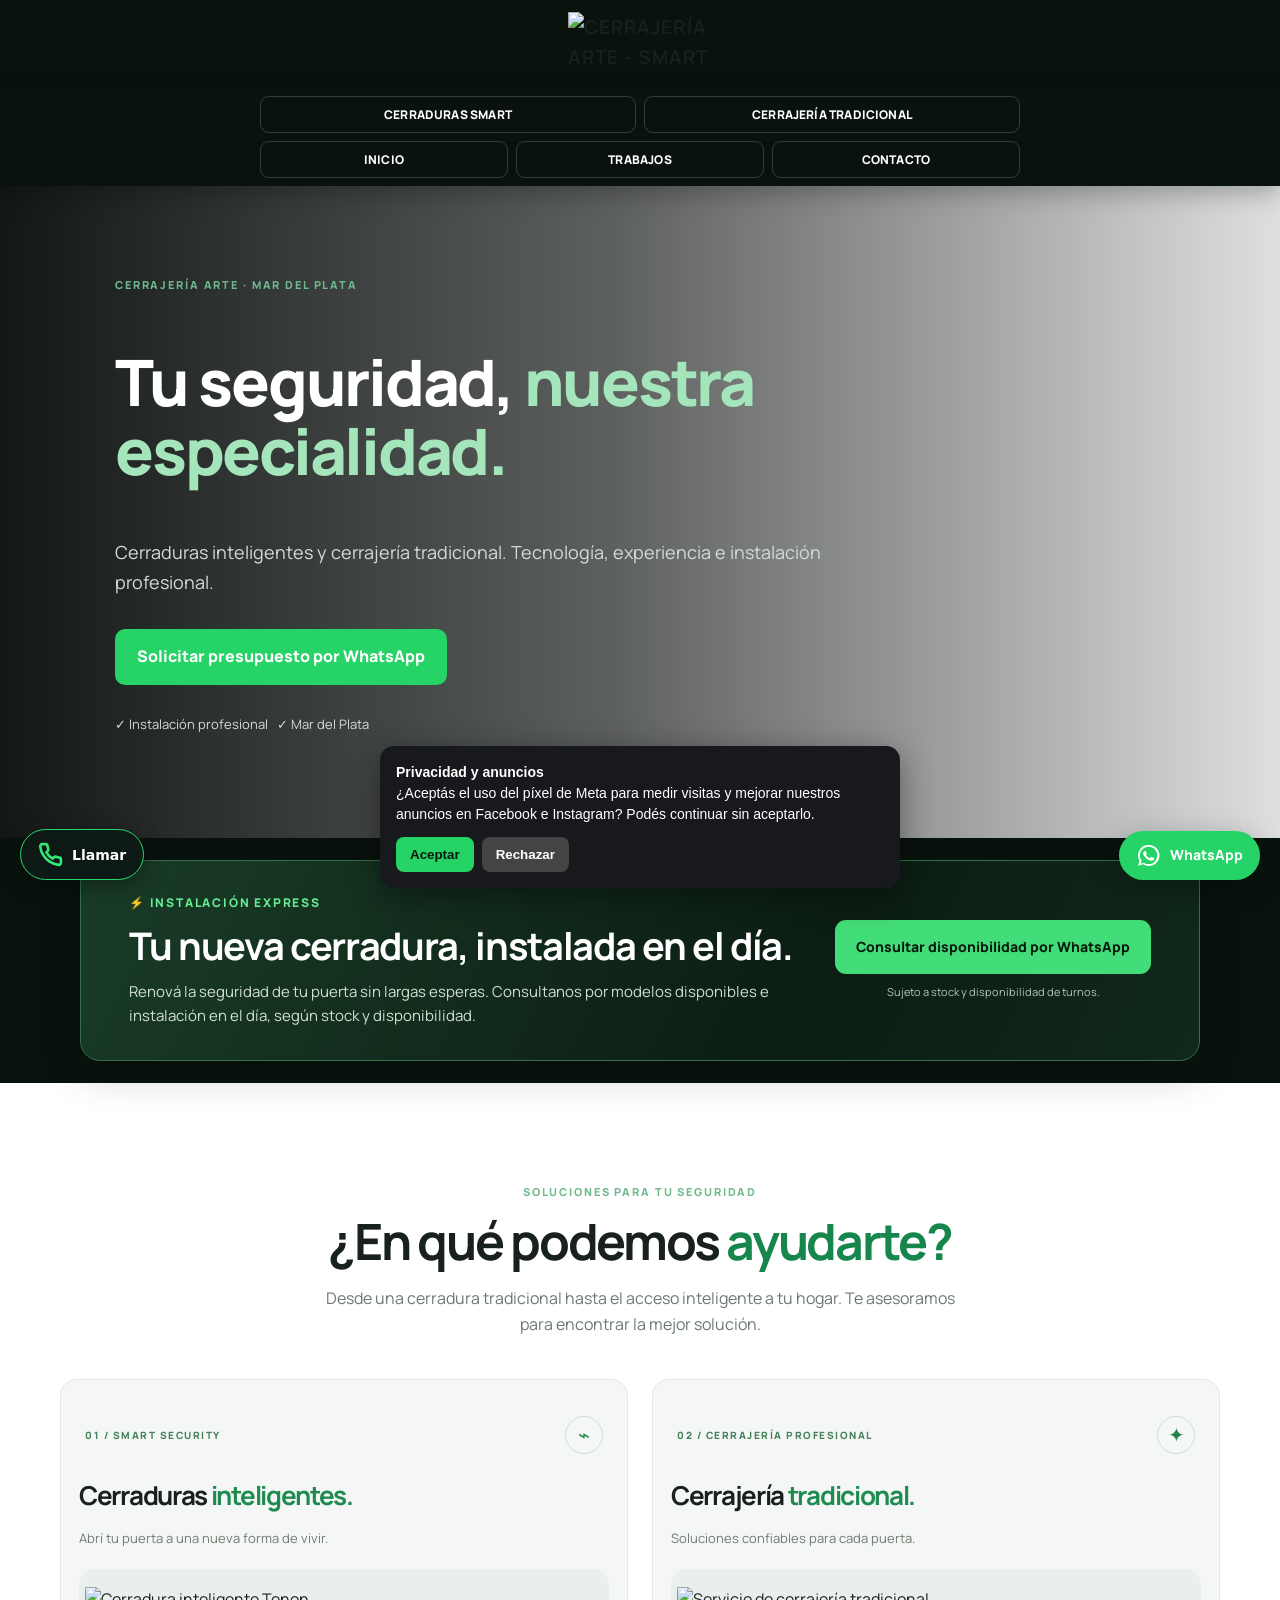
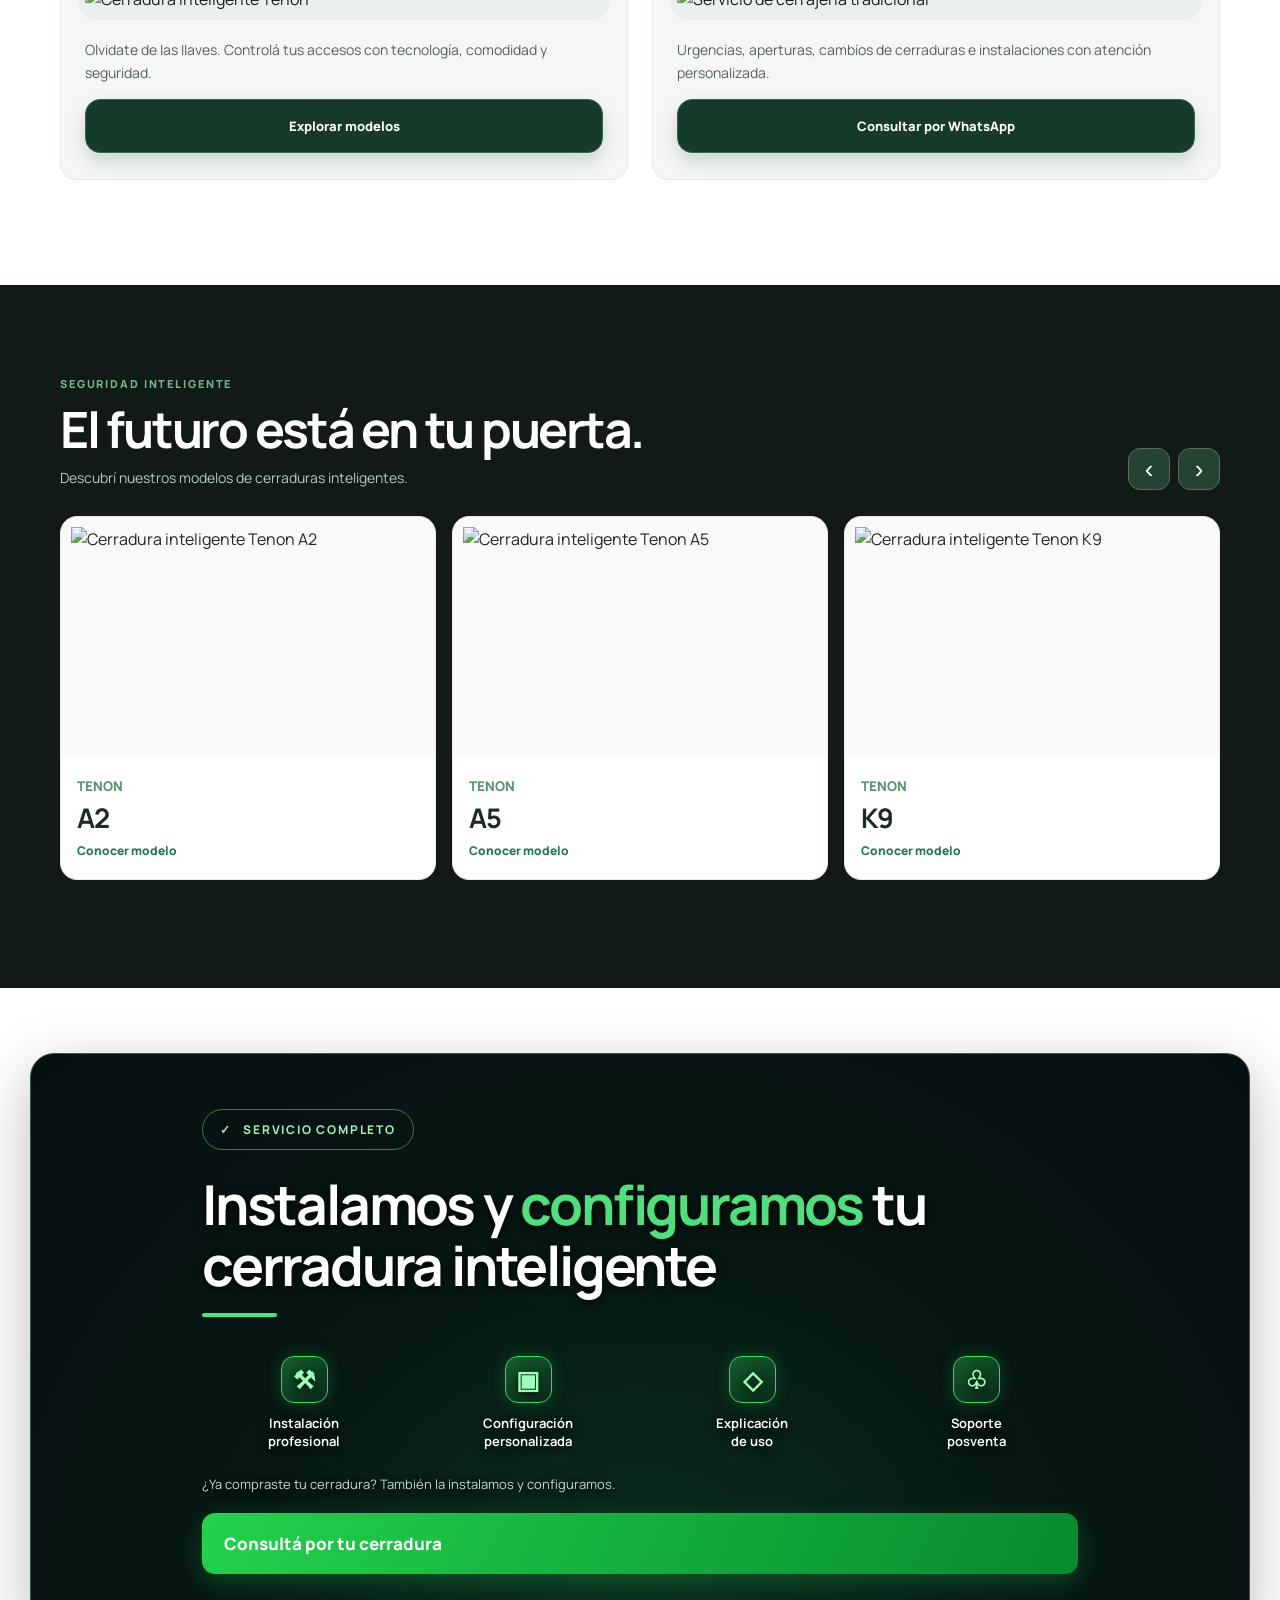
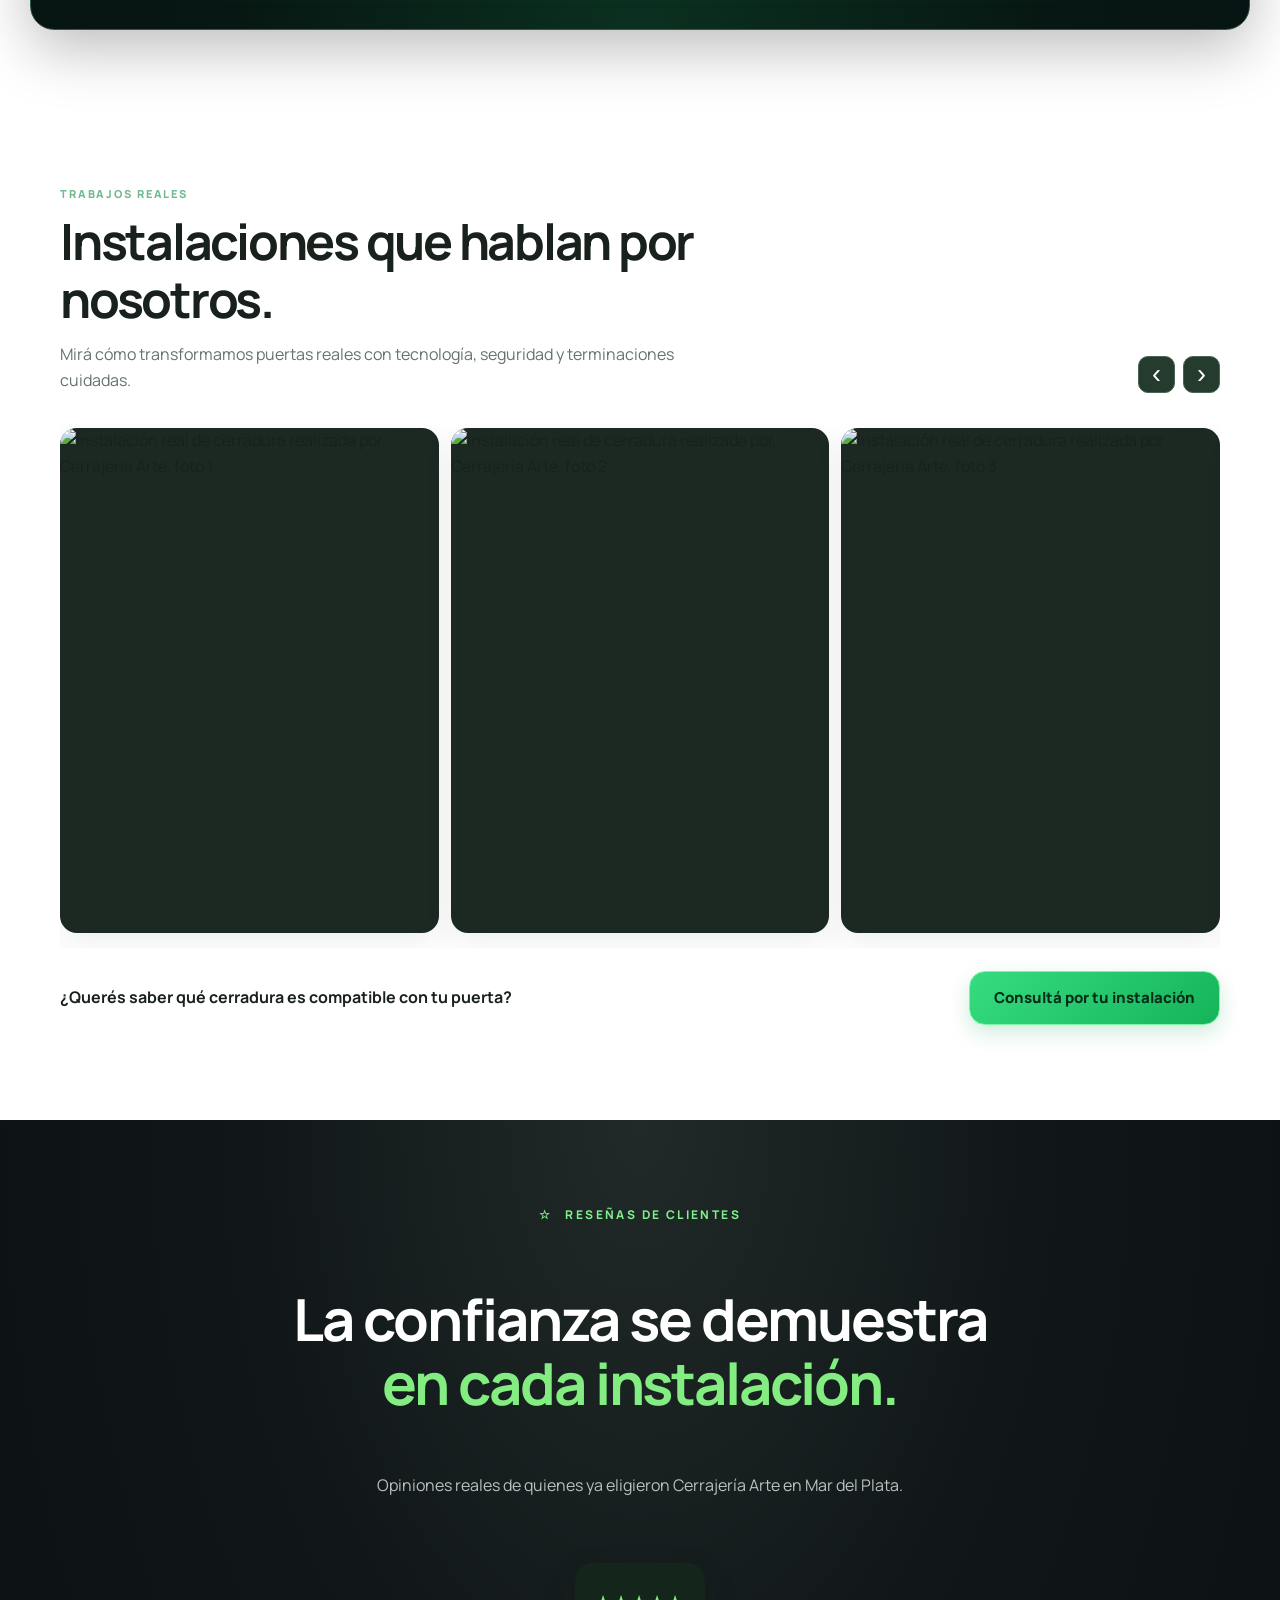
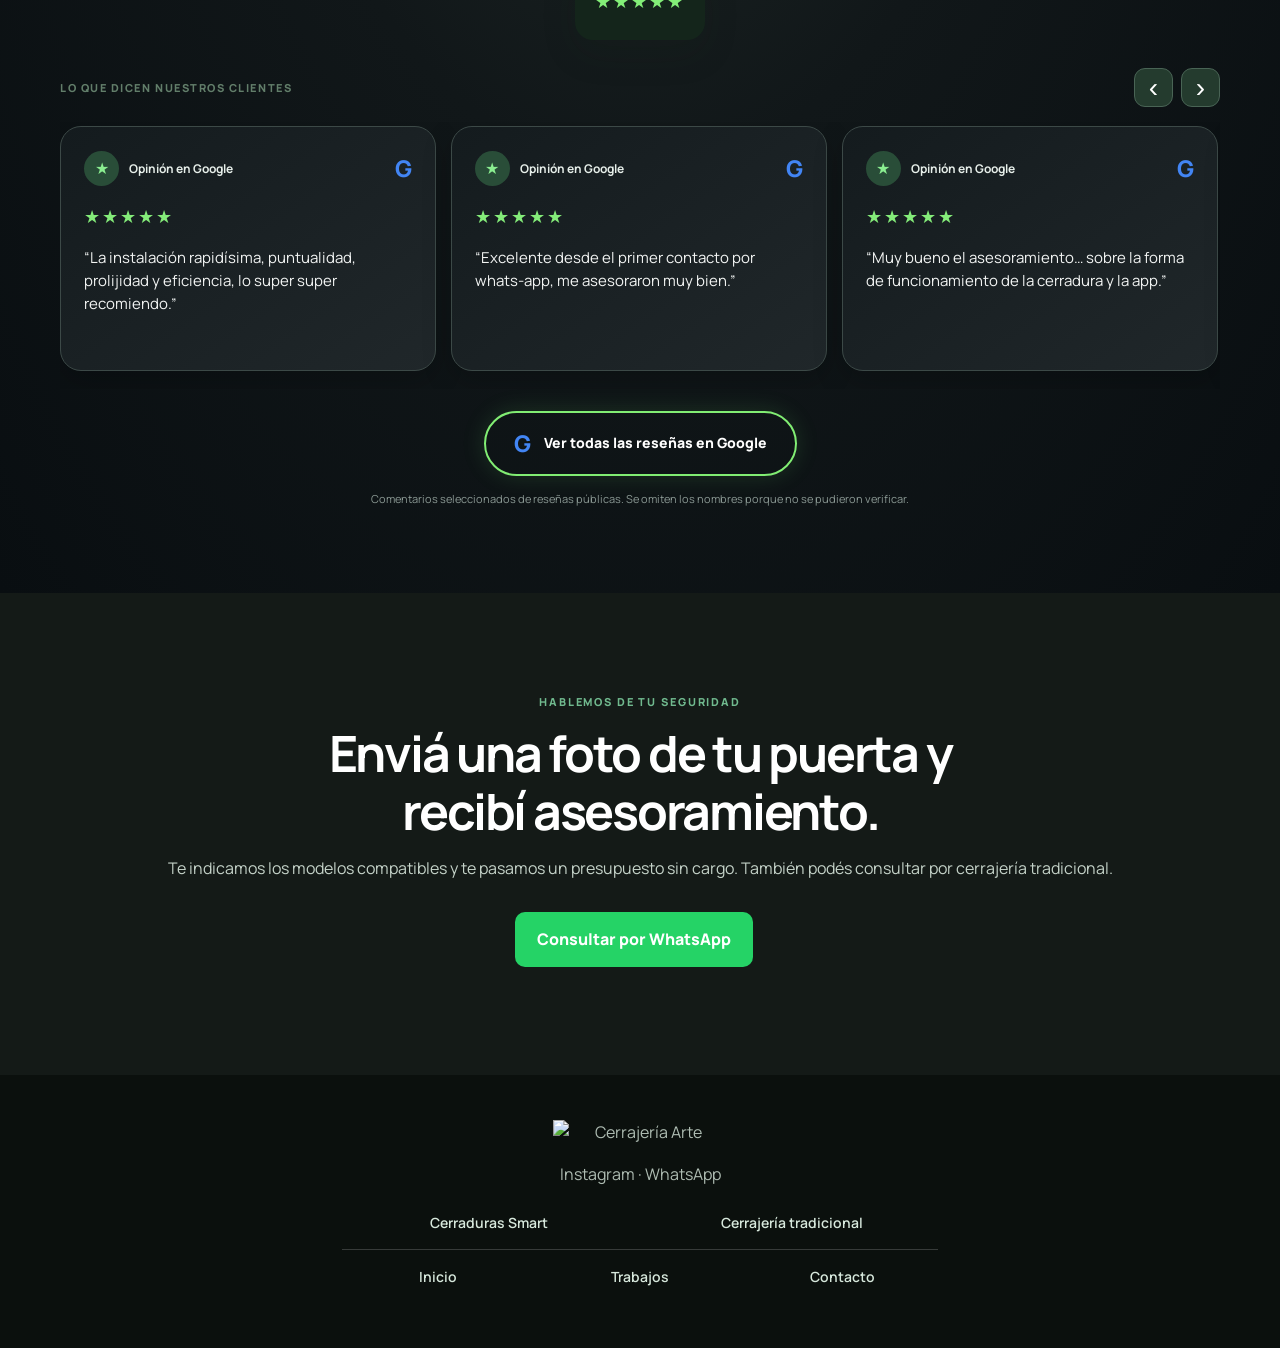
==== commit 4cdc45fa: "Add consent-gated Meta Pixel with PageView ViewContent Contact tracking" ====
--- a/index.html
+++ b/index.html
@@ -1 +1,45 @@
-<!doctype html><html lang="es"><head><meta charset="utf-8"><meta name="viewport" content="width=device-width,initial-scale=1"><meta http-equiv="Cache-Control" content="no-cache, no-store, must-revalidate"><title>Cerrajero en Mar del Plata | Cerrajería Arte</title><meta name="description" content="Cerrajero y cerrajería en Mar del Plata. Aperturas, cambios de cerraduras, venta e instalación de cerraduras digitales e inteligentes. Consultá por WhatsApp."><link rel="stylesheet" href="styles.css?v=reviews-native-74"><style id="mobile-nav-uniform">@media(max-width:767px){body>header nav.main-nav{display:grid!important;grid-template-columns:repeat(2,minmax(0,1fr))!important;gap:8px!important;width:100%!important}body>header nav.main-nav>.nav-dropdown{grid-area:1/1!important}body>header nav.main-nav>a[href*="#servicios"]{grid-area:1/2!important}body>header nav.main-nav>a[href="index.html"]{grid-area:2/1!important}body>header nav.main-nav>a[href*="#trabajos"]{grid-area:2/2!important}body>header nav.main-nav>a[href*="wa.me"]{grid-area:3/1/4/3!important}body>header nav.main-nav>a,body>header nav.main-nav>.nav-dropdown{box-sizing:border-box!important;display:flex!important;align-items:center!important;justify-content:center!important;min-width:0!important;width:100%!important;height:48px!important;min-height:48px!important;padding:5px 7px!important;margin:0!important;border:1px solid #63796a!important;border-radius:9px!important;background:#1b2c21!important;color:#fff!important;box-shadow:none!important;text-align:center!important}body>header nav.main-nav>.nav-dropdown>.nav-parent{display:flex!important;align-items:center!important;justify-content:center!important;box-sizing:border-box!important;width:100%!important;height:100%!important;margin:0!important;padding:0!important;border:0!important;border-radius:0!important;background:transparent!important;color:#fff!important;font-size:10px!important;font-weight:800!important;line-height:1.2!important;letter-spacing:0!important;white-space:normal!important}body>header nav.main-nav>a{font-size:10px!important;font-weight:800!important;line-height:1.2!important;letter-spacing:0!important;white-space:normal!important}body>header nav.main-nav>.nav-dropdown>.submenu{display:none!important}}</style><style id="products-carousel-critical">.products-heading{display:flex;justify-content:space-between;align-items:end;gap:12px;margin-bottom:22px}.products-controls{display:flex;gap:8px}.products-arrow{width:42px;height:42px;border-radius:12px;background:#254331;color:white;border:1px solid #4d7158;font-size:26px;cursor:pointer}body .products#products-carousel{display:flex!important;grid-template-columns:none!important;gap:16px!important;overflow-x:auto!important;scroll-snap-type:x mandatory!important;scroll-behavior:smooth!important;margin:0!important;padding:4px 0 18px!important}body .products#products-carousel>.product{flex:0 0 calc((100% - 32px)/3)!important;min-width:0!important;scroll-snap-align:start!important}body .products#products-carousel>.product img{height:240px!important}@media(max-width:767px){body .products#products-carousel{gap:11px!important}body .products#products-carousel>.product{flex:0 0 44%!important}body .products#products-carousel>.product img{height:175px!important}.products-arrow{width:36px;height:36px}.products-heading h2{font-size:32px}body .products#products-carousel{scroll-padding-left:0!important}body .products#products-carousel>.product img{height:165px!important}}</style><style id="consultation-final-clean">@media(max-width:900px){body .consultation{padding:0!important}body .consultation .consultation-grid{display:block!important;max-width:none!important;width:100%!important;margin:0!important;padding:0!important}body .consultation .consultation-photo{position:relative!important;display:block!important;width:100%!important;height:490px!important;min-height:490px!important;margin:0!important;overflow:hidden!important;border-radius:0!important;background:#101a14!important}body .consultation .consultation-photo>img{position:absolute!important;inset:0!important;width:100%!important;height:100%!important;min-height:0!important;max-width:none!important;object-fit:cover!important;object-position:38% center!important;border-radius:0!important;box-shadow:none!important}body .consultation .consultation-photo:after{content:"";position:absolute!important;inset:0!important;z-index:1!important;background:linear-gradient(90deg,rgba(6,15,10,.02) 0%,rgba(6,15,10,.22) 33%,rgba(6,15,10,.83) 65%,rgba(6,15,10,.94) 100%)!important;pointer-events:none!important}body .consultation .consultation-photo>.consultation-intro{position:absolute!important;z-index:2!important;top:50%!important;right:0!important;left:auto!important;transform:translateY(-50%)!important;display:flex!important;flex-direction:column!important;align-items:flex-start!important;justify-content:center!important;box-sizing:border-box!important;width:54%!important;max-width:54%!important;height:auto!important;min-height:0!important;margin:0!important;padding:12px 17px 12px 4px!important;border:0!important;border-radius:0!important;background:none!important;box-shadow:none!important;text-align:left!important;color:#fff!important}body .consultation .consultation-intro .eyebrow{display:block!important;font-size:9px!important;line-height:1.35!important;letter-spacing:.07em!important;margin:0 0 13px!important;color:#b7ebc6!important}body .consultation .consultation-intro h2{font-size:clamp(25px,6.3vw,33px)!important;line-height:1.08!important;letter-spacing:-.04em!important;margin:0 0 14px!important;color:white!important}body .consultation .consultation-intro h2 em{color:#b6edc4!important}body .consultation .consultation-intro p{font-size:12px!important;line-height:1.5!important;color:#e9f2eb!important;margin:0!important}body .consultation .consultation-intro .consultation-own-lock{display:block!important;font-size:11px!important;line-height:1.45!important;margin:15px 0 0!important;padding:11px 0 0!important;border:0!important;border-top:1px solid #ffffff55!important;border-radius:0!important;background:none!important;color:#e9f2eb!important}body .consultation .consultation-intro .consultation-own-lock strong{color:#b6edc4!important}body .consultation .consultation-content{width:calc(100% - 40px)!important;max-width:1100px!important;margin:0 auto!important;padding:32px 0 48px!important}body .consultation .consultation-content>.eyebrow,body .consultation .consultation-content>h2,body .consultation .consultation-content>.consultation-lead,body .consultation .consultation-content>.consultation-other-purchase{display:none!important}}@media(max-width:380px){body .consultation .consultation-photo{height:470px!important;min-height:470px!important}body .consultation .consultation-photo>.consultation-intro{width:57%!important;max-width:57%!important;padding-right:12px!important}body .consultation .consultation-intro h2{font-size:24px!important}body .consultation .consultation-intro p{font-size:11px!important}}</style><style id="photo-button-direct-61">body .consultation .consultation-actions>a.consultation-photo-cta{display:flex!important;justify-content:center!important;align-items:center!important;width:100%!important;min-height:56px!important;box-sizing:border-box!important;padding:15px 18px!important;border:1px solid #9bf4bb!important;border-radius:16px!important;background:#b4f5ca!important;background-image:none!important;color:#123824!important;font-size:14px!important;font-weight:800!important;line-height:1.3!important;letter-spacing:0!important;text-align:center!important;text-decoration:none!important;box-shadow:0 5px 0 #307c4a,0 13px 24px #061c1026!important;transform:none!important}body .consultation .consultation-actions>a.consultation-photo-cta::before,body .consultation .consultation-actions>a.consultation-photo-cta::after{content:none!important;display:none!important}@media(max-width:767px){body .consultation .consultation-actions>a.consultation-photo-cta{min-height:56px!important;font-size:14px!important;border-radius:15px!important}}</style><style id="consultation-original-photo-62">@media(max-width:900px){body .consultation .consultation-photo{position:relative!important;height:510px!important;min-height:510px!important;aspect-ratio:auto!important;overflow:hidden!important;background:#111b17!important}body .consultation .consultation-photo>.consultation-picture{position:absolute!important;inset:0!important;display:block!important;width:100%!important;height:100%!important}body .consultation .consultation-photo>.consultation-picture>img{position:absolute!important;inset:0!important;display:block!important;width:100%!important;height:100%!important;min-height:0!important;max-width:none!important;object-fit:cover!important;object-position:24% center!important;border-radius:0!important}body .consultation .consultation-photo:after{display:block!important;content:""!important;position:absolute!important;inset:0!important;z-index:1!important;background:linear-gradient(90deg,rgba(5,14,9,0) 0%,rgba(5,14,9,.15) 33%,rgba(5,14,9,.78) 61%,rgba(5,14,9,.93) 100%)!important;pointer-events:none!important}body .consultation .consultation-photo>.consultation-intro{display:flex!important;position:absolute!important;top:50%!important;right:0!important;left:auto!important;z-index:2!important;transform:translateY(-50%)!important;box-sizing:border-box!important;width:52%!important;max-width:52%!important;height:auto!important;margin:0!important;padding:12px 18px 12px 3px!important;background:transparent!important;border:0!important;border-radius:0!important;box-shadow:none!important;text-align:left!important}body .consultation .consultation-intro .eyebrow{font-size:9px!important}body .consultation .consultation-intro h2{font-size:clamp(24px,6.4vw,32px)!important}body .consultation .consultation-intro p{font-size:11px!important}body .consultation .consultation-intro .consultation-own-lock{font-size:11px!important}}@media(max-width:380px){body .consultation .consultation-photo>.consultation-intro{width:56%!important;max-width:56%!important;padding-right:12px!important}}</style><style id="consultation-original-position-63">@media(max-width:900px){body .consultation .consultation-photo>.consultation-picture>img{object-position:8% center!important}body .consultation .consultation-photo>.consultation-intro{width:53%!important;max-width:53%!important;right:0!important;left:auto!important}body .consultation .consultation-photo:after{background:linear-gradient(90deg,rgba(5,14,9,0) 0%,rgba(5,14,9,.08) 28%,rgba(5,14,9,.79) 59%,rgba(5,14,9,.95) 100%)!important}}</style><style id="consultation-no-overlap-64">@media(max-width:900px){body .consultation .consultation-photo>.consultation-picture>img{object-position:left center!important}body .consultation .consultation-photo>.consultation-intro{left:50%!important;right:0!important;width:50%!important;max-width:50%!important;padding:12px 12px 12px 8px!important;box-sizing:border-box!important;transform:translateY(-50%)!important}body .consultation .consultation-photo>.consultation-intro h2{font-size:clamp(21px,5.7vw,29px)!important;line-height:1.13!important}body .consultation .consultation-photo>.consultation-intro .eyebrow{font-size:8px!important;line-height:1.3!important}body .consultation .consultation-photo>.consultation-intro p{font-size:10px!important;line-height:1.45!important}body .consultation .consultation-photo:after{background:linear-gradient(90deg,transparent 0%,rgba(5,14,9,.02) 34%,rgba(5,14,9,.92) 50%,rgba(5,14,9,.96) 100%)!important}} </style><style id="consultation-separated-columns-65">@media(max-width:900px){body .consultation .consultation-photo{display:grid!important;grid-template-columns:45% 55%!important;position:relative!important;height:510px!important;min-height:510px!important;aspect-ratio:auto!important;overflow:hidden!important;background:#101c16!important}body .consultation .consultation-photo>.consultation-picture{position:relative!important;inset:auto!important;grid-column:1!important;grid-row:1!important;display:block!important;width:100%!important;height:100%!important;overflow:hidden!important;z-index:0!important}body .consultation .consultation-photo>.consultation-picture>img{position:absolute!important;inset:0!important;width:100%!important;height:100%!important;max-width:none!important;min-height:0!important;object-fit:cover!important;object-position:40% center!important;transform:none!important;border-radius:0!important}body .consultation .consultation-photo:after{display:none!important;content:none!important}body .consultation .consultation-photo>.consultation-intro{position:relative!important;inset:auto!important;top:auto!important;right:auto!important;left:auto!important;bottom:auto!important;grid-column:2!important;grid-row:1!important;display:flex!important;flex-direction:column!important;justify-content:center!important;align-items:stretch!important;width:100%!important;max-width:none!important;height:100%!important;margin:0!important;padding:18px 12px!important;box-sizing:border-box!important;transform:none!important;z-index:2!important;background:linear-gradient(110deg,#17251e,#0d2118)!important;border:0!important;box-shadow:none!important;text-align:left!important}body .consultation .consultation-intro .eyebrow{font-size:8px!important;line-height:1.4!important;white-space:normal!important}body .consultation .consultation-intro h2{font-size:clamp(22px,5.6vw,30px)!important;line-height:1.12!important;overflow-wrap:break-word!important}body .consultation .consultation-intro p,body .consultation .consultation-intro .consultation-own-lock{font-size:11px!important;line-height:1.45!important}body .consultation .consultation-intro *{max-width:100%!important}}@media(max-width:380px){body .consultation .consultation-photo{grid-template-columns:43% 57%!important}body .consultation .consultation-photo>.consultation-intro{padding:12px 10px!important}}</style><style id="consultation-user-selected-image-66">@media(max-width:900px){body .consultation .consultation-photo{display:block!important;position:relative!important;height:auto!important;min-height:0!important;aspect-ratio:auto!important;overflow:hidden!important;background:#111b17!important}body .consultation .consultation-photo>.consultation-picture{display:block!important;position:relative!important;inset:auto!important;width:100%!important;height:auto!important;overflow:visible!important}body .consultation .consultation-photo>.consultation-picture>img{display:block!important;position:relative!important;inset:auto!important;width:100%!important;height:auto!important;min-height:0!important;max-width:100%!important;object-fit:contain!important;object-position:center!important;transform:none!important;border-radius:0!important}body .consultation .consultation-photo>.consultation-intro,body .consultation .consultation-photo:after{display:none!important;content:none!important}}</style><style id="works-carousel-critical-69">body .works-section{display:block!important;visibility:visible!important;opacity:1!important}body .works-section .works-controls{display:flex!important;gap:8px!important;align-items:center!important;flex-shrink:0!important}body .works-section .works-arrow{display:grid!important;place-items:center!important;width:37px!important;height:37px!important;border:1px solid #496455!important;border-radius:10px!important;background:#243b2e!important;color:#fff!important;font-size:27px!important;cursor:pointer!important}body .works-section #works-carousel{display:flex!important;flex-wrap:nowrap!important;grid-template-columns:none!important;gap:12px!important;overflow-x:auto!important;overflow-y:hidden!important;scroll-snap-type:x mandatory!important;-webkit-overflow-scrolling:touch!important;width:100%!important;max-width:100%!important;padding:5px 0 15px!important;visibility:visible!important;opacity:1!important}body .works-section #works-carousel>.work-card{display:block!important;position:relative!important;flex:0 0 calc((100% - 24px)/3)!important;width:auto!important;min-width:0!important;aspect-ratio:3/4!important;scroll-snap-align:start!important;visibility:visible!important;opacity:1!important}body .works-section #works-carousel>.work-card img{display:block!important;width:100%!important;height:100%!important;object-fit:cover!important}@media(max-width:767px){body .works-section #works-carousel>.work-card{flex-basis:calc((100% - 12px)/2)!important}body .works-section .works-heading{display:flex!important;align-items:end!important;gap:10px!important}body .works-section .works-heading>div:first-child{min-width:0!important}}</style><style id="works-peek-clean-70">body .works-section #works-carousel>.work-card .work-card-overlay{display:none!important}body .works-section #works-carousel>.work-card::before,body .works-section #works-carousel>.work-card::after{content:none!important;display:none!important}body .works-section #works-carousel>.work-card img{filter:none!important}body .works-section #works-carousel>.work-card:hover img{filter:none!important}@media(max-width:767px){body .works-section #works-carousel{gap:10px!important;scroll-padding-inline:0!important;padding-right:0!important}body .works-section #works-carousel>.work-card{flex:0 0 calc((100% - 26px)/2.25)!important;width:calc((100% - 26px)/2.25)!important;min-width:0!important;scroll-snap-align:start!important}body .works-section .works-controls{display:flex!important}}</style><style id="works-final-peek-71">@media(max-width:767px){html body .works-section #works-carousel{display:flex!important;flex-wrap:nowrap!important;gap:10px!important;overflow-x:scroll!important;overflow-y:hidden!important;scroll-snap-type:x mandatory!important;scroll-padding-left:0!important;width:100%!important;max-width:100%!important;box-sizing:border-box!important;padding:6px 0 16px!important;justify-content:flex-start!important}html body .works-section #works-carousel>a.work-card{flex:0 0 42%!important;width:42%!important;min-width:42%!important;max-width:42%!important;aspect-ratio:3/4!important;scroll-snap-align:start!important;margin:0!important}html body .works-section #works-carousel>a.work-card img{display:block!important;width:100%!important;height:100%!important;object-fit:cover!important}}html body .works-section .works-footer>a.works-cta{display:flex!important;align-items:center!important;justify-content:center!important;min-height:52px!important;padding:14px 24px!important;border-radius:16px!important;border:1px solid #7cf6a5!important;background:linear-gradient(135deg,#36dc80,#15b45a)!important;color:#092b19!important;font-weight:800!important;font-size:15px!important;letter-spacing:0!important;text-align:center!important;text-decoration:none!important;box-shadow:0 8px 22px rgba(20,165,78,.2)!important}html body .works-section .works-footer>a.works-cta:before,html body .works-section .works-footer>a.works-cta:after{display:none!important;content:none!important}@media(max-width:767px){html body .works-section .works-footer>a.works-cta{width:100%!important;box-sizing:border-box!important}}</style><style id="reviews-refresh-73">body .reviews-refresh{padding:85px 0!important;background:radial-gradient(ellipse at 50% 0%,#202a28 0%,#111719 43%,#090e11 100%)!important;color:#f7f9f8!important}body .reviews-refresh .reviews-head{display:flex!important;flex-direction:column!important;align-items:center!important;max-width:850px!important;margin:0 auto 34px!important;text-align:center!important}body .reviews-refresh .reviews-kicker{color:#80ef8d!important;font-size:12px!important;letter-spacing:.2em!important;font-weight:750!important}body .reviews-refresh .reviews-head h2{margin:18px 0 13px!important;font-size:clamp(32px,4.6vw,58px)!important;line-height:1.1!important;letter-spacing:-.035em!important;color:#fff!important}body .reviews-refresh .reviews-head h2 em{font-style:normal!important;color:#83ed82!important}body .reviews-refresh .reviews-head p{max-width:650px!important;margin:0 auto!important;color:#b8c2be!important;font-size:16px!important;line-height:1.6!important}body .reviews-refresh .reviews-authentic{padding:20px 14px!important;border:1px solid rgba(151,174,163,.25)!important;border-radius:24px!important;background:linear-gradient(145deg,rgba(31,39,40,.78),rgba(12,18,20,.8))!important;box-shadow:0 22px 65px rgba(0,0,0,.25)!important;overflow:hidden!important}body .reviews-refresh .google-reviews-widget{min-height:190px!important}body .reviews-refresh .reviews-verification{text-align:center!important;color:#8e9e98!important;font-size:12px!important;margin:17px 0 0!important}@media(max-width:767px){body .reviews-refresh{padding:58px 0!important}body .reviews-refresh .reviews-head{margin-bottom:24px!important}body .reviews-refresh .reviews-head h2{font-size:clamp(30px,8vw,39px)!important}body .reviews-refresh .reviews-head p{font-size:14px!important}body .reviews-refresh .reviews-authentic{padding:13px 9px!important;border-radius:18px!important}}</style><style id="reviews-native-74">body .reviews-native .reviews-head{margin-bottom:28px!important}body .reviews-native .reviews-score{display:flex;align-items:center;justify-content:center;gap:12px;flex-wrap:wrap;margin-top:20px;color:#d8e2dd;font-size:13px}body .reviews-native .reviews-score strong{font-size:30px;color:#fff}body .reviews-native .reviews-score-stars{color:#83ef78;letter-spacing:2px;font-size:18px}body .reviews-native .reviews-carousel-head{display:flex;align-items:center;justify-content:space-between;gap:12px;margin:0 0 15px;color:#aab9b1;font-size:11px;font-weight:750;letter-spacing:.11em}body .reviews-native .reviews-carousel-controls{display:flex;gap:8px}body .reviews-native .reviews-carousel-controls button{width:39px;height:39px;border:1px solid #496455;border-radius:11px;background:#243b2e;color:#fff;font-size:28px;cursor:pointer}body .reviews-native .reviews-native-track{display:flex!important;flex-wrap:nowrap!important;gap:15px!important;overflow-x:auto!important;overflow-y:hidden!important;scroll-snap-type:x mandatory!important;scroll-behavior:smooth!important;-webkit-overflow-scrolling:touch!important;padding:4px 1px 18px!important;scrollbar-width:thin;scrollbar-color:#598968 transparent}body .reviews-native .review-real-card{box-sizing:border-box;flex:0 0 calc((100% - 30px)/3);min-width:0;min-height:245px;scroll-snap-align:start;padding:23px;border:1px solid #3c4947;border-radius:21px;background:linear-gradient(145deg,#141b1e,#20272a);box-shadow:0 10px 30px #0003}body .reviews-native .review-real-top{display:flex;align-items:center;gap:10px}body .reviews-native .review-real-avatar{width:35px;height:35px;display:grid;place-items:center;border-radius:50%;background:#294d38;color:#8aee90}body .reviews-native .review-real-source{font-size:12px;font-weight:700;color:#e7efea;flex:1}body .reviews-native .review-real-g,body .reviews-native .reviews-google-g{font-size:23px;font-weight:900;color:#4285f4}body .reviews-native .review-real-stars{margin:15px 0;color:#84ec79;letter-spacing:2px;font-size:18px}body .reviews-native .review-real-card p{color:#f2f4f3;font-size:15px;line-height:1.55;margin:0}body .reviews-native .reviews-native-bottom{text-align:center;margin-top:22px}body .reviews-native .reviews-google-link{display:inline-flex;align-items:center;justify-content:center;gap:13px;min-height:54px;padding:12px 28px;border:2px solid #81ed73;border-radius:40px;color:#fff;text-decoration:none;font-size:14px;font-weight:800;box-shadow:0 0 23px #6be76b25}body .reviews-native .reviews-native-bottom p{margin:14px 0 0;color:#8b9994;font-size:11px}@media(max-width:767px){body .reviews-native .review-real-card{flex:0 0 83%;min-height:250px;padding:19px}body .reviews-native .reviews-carousel-head{font-size:10px}body .reviews-native .review-real-card p{font-size:15px}body .reviews-native .reviews-google-link{width:100%;box-sizing:border-box;padding:12px 15px;font-size:13px}}</style><style id="products-peek-20261108-final">@media(max-width:767px){html body .products#products-carousel,html body #modelos .products{display:flex!important;flex-wrap:nowrap!important;gap:10px!important;overflow-x:auto!important;scroll-snap-type:x mandatory!important;justify-content:flex-start!important}html body .products#products-carousel>a.product,html body #modelos .products>a.product{box-sizing:border-box!important;flex:0 0 39%!important;width:39%!important;min-width:39%!important;max-width:39%!important;scroll-snap-align:start!important}}</style><style id="arte-install-modern-20261108">.arte-install{max-width:1220px;margin:65px auto;padding:0;display:grid;grid-template-columns:1.45fr 1fr;min-height:480px;overflow:hidden;border:1px solid #365b45;border-radius:24px;background:radial-gradient(ellipse at 10% 0%,#123f27,#071a12 62%);box-shadow:0 18px 60px #0004;color:#fff}.arte-install-copy{padding:45px 45px 42px;display:flex;flex-direction:column;justify-content:center}.arte-install-tag{align-self:flex-start;padding:10px 17px;border:1px solid #327d4b;border-radius:40px;color:#a4edb3;font-size:12px;font-weight:750;letter-spacing:.15em}.arte-install h2{font-size:clamp(31px,3.6vw,55px);line-height:1.1;letter-spacing:-.04em;margin:24px 0 18px;color:#fff}.arte-install h2 em{font-style:normal;color:#4ce17c}.arte-install-line{width:75px;height:4px;background:#46e879;border-radius:10px;margin-bottom:27px}.arte-install-benefits{display:grid;grid-template-columns:repeat(4,1fr);gap:12px}.arte-install-benefits>div{font-size:13px;line-height:1.35;text-align:center;font-weight:650}.arte-install-benefits span{display:grid;place-items:center;margin:0 auto 12px;width:47px;height:47px;border-radius:13px;background:#113b27;border:1px solid #3eae63;color:#9bffba;font-size:25px}.arte-install-copy p{font-size:13px;color:#c4dacb;margin:24px 0 18px}.arte-install-cta{display:flex;justify-content:space-between;align-items:center;gap:15px;background:linear-gradient(125deg,#36d96b,#159b48);padding:17px 22px;border-radius:13px;color:white!important;text-decoration:none!important;font-weight:800;font-size:17px;box-shadow:0 8px 22px #04a54733}.arte-install-photo{min-height:100%;overflow:hidden}.arte-install-photo img{display:block;width:100%;height:100%;object-fit:cover;object-position:42% center}@media(max-width:767px){.arte-install{margin:35px 14px;display:flex;flex-direction:column-reverse;border-radius:19px}.arte-install-photo{height:275px;min-height:275px}.arte-install-photo img{object-position:center 43%}.arte-install-copy{padding:26px 19px 25px}.arte-install h2{font-size:clamp(29px,7vw,39px);margin:19px 0 16px}.arte-install-tag{font-size:10px}.arte-install-benefits{gap:7px}.arte-install-benefits>div{font-size:10px}.arte-install-benefits span{width:39px;height:39px;font-size:21px}.arte-install-copy p{margin:22px 0 17px}.arte-install-cta{font-size:14px;padding:16px 15px}}</style><style id="arte-install-overlay-20261108">.arte-install{position:relative!important;display:flex!important;align-items:center!important;justify-content:flex-start!important;isolation:isolate!important;min-height:590px!important;background:#151a15!important}.arte-install-photo{position:absolute!important;inset:0!important;width:100%!important;height:100%!important;min-height:0!important;z-index:-2!important}.arte-install-photo img{width:100%!important;height:100%!important;object-fit:cover!important;object-position:68% center!important}.arte-install:before{content:"";position:absolute;inset:0;z-index:-1;background:linear-gradient(90deg,rgba(4,15,10,.88) 0%,rgba(4,15,10,.72) 43%,rgba(4,15,10,.10) 78%)}.arte-install-copy{width:min(60%,720px)!important;box-sizing:border-box!important;margin:28px!important;padding:30px!important;border-radius:24px!important;background:rgba(6,17,11,.72)!important;border:1px solid rgba(77,231,121,.45)!important;backdrop-filter:blur(9px)!important;-webkit-backdrop-filter:blur(9px)!important}.arte-install h2{font-size:clamp(30px,3.3vw,49px)!important}.arte-install-benefits span{background:#0c4825!important}.arte-install-cta{background:linear-gradient(115deg,#2cc65b,#0b8b38)!important}@media(max-width:767px){.arte-install{min-height:660px!important;display:flex!important;flex-direction:column!important;justify-content:flex-end!important;align-items:stretch!important;margin:30px 14px!important}.arte-install-photo img{object-position:56% center!important}.arte-install:before{background:linear-gradient(180deg,rgba(3,13,8,.02) 0%,rgba(3,13,8,.22) 22%,rgba(3,13,8,.9) 53%,rgba(3,13,8,.97) 100%)}.arte-install-copy{width:auto!important;margin:12px!important;padding:19px 14px!important;background:rgba(5,17,10,.79)!important}.arte-install h2{font-size:clamp(27px,7vw,38px)!important}.arte-install-benefits>div{font-size:10px!important}.arte-install-copy p{font-size:12px!important}}</style><style id="arte-install-clear-overlay-20261108">.arte-install-copy{background:transparent!important;border-color:transparent!important;backdrop-filter:none!important;-webkit-backdrop-filter:none!important;box-shadow:none!important}.arte-install:before{background:linear-gradient(90deg,rgba(3,12,7,.48) 0%,rgba(3,12,7,.24) 43%,transparent 75%)!important}.arte-install h2,.arte-install-benefits,.arte-install-copy p{text-shadow:0 2px 8px rgba(0,0,0,.85)}@media(max-width:767px){.arte-install-copy{background:transparent!important}.arte-install:before{background:linear-gradient(180deg,transparent 0%,rgba(2,12,6,.08) 32%,rgba(2,12,6,.52) 67%,rgba(2,12,6,.7) 100%)!important}}</style><style id="arte-install-mobile-fix-20261108">.arte-install-copy{background:transparent!important;background-color:transparent!important;background-image:none!important;border:0!important;box-shadow:none!important;backdrop-filter:none!important;-webkit-backdrop-filter:none!important}.arte-install-benefits span{background:rgba(5,40,20,.3)!important}.arte-install:before{background:linear-gradient(90deg,rgba(0,0,0,.45),rgba(0,0,0,.03) 80%)!important}@media(max-width:767px){.arte-install{min-height:700px!important;justify-content:flex-end!important}.arte-install-copy{background:transparent!important;background-color:transparent!important;background-image:none!important;border:0!important;box-shadow:none!important;backdrop-filter:none!important;-webkit-backdrop-filter:none!important;padding:16px 10px 25px!important;margin:8px!important}.arte-install:before{background:linear-gradient(180deg,rgba(0,0,0,0) 0%,rgba(0,0,0,.08) 30%,rgba(0,0,0,.45) 56%,rgba(0,0,0,.68) 100%)!important}.arte-install-photo img{object-position:38% center!important}.arte-install-benefits span{background:rgba(3,45,21,.28)!important}.arte-install-tag{background:rgba(0,0,0,.12)!important}.arte-install h2{font-size:clamp(28px,7vw,36px)!important}.arte-install-cta{position:relative!important;z-index:2!important}}</style><style id="arte-install-no-photo-final">.arte-install{background:radial-gradient(ellipse at 50% 100%,#0b3020 0%,#071713 48%,#061012 100%)!important;min-height:0!important;display:flex!important;justify-content:center!important;align-items:center!important}.arte-install-photo{display:none!important}.arte-install:before{display:none!important}.arte-install-copy{position:relative!important;width:100%!important;max-width:960px!important;margin:0 auto!important;padding:55px 42px!important;background:transparent!important;border:0!important;box-shadow:none!important;backdrop-filter:none!important;-webkit-backdrop-filter:none!important}.arte-install h2{text-align:left!important;font-size:clamp(34px,4.3vw,62px)!important}.arte-install-benefits{gap:20px!important;margin-top:12px!important}.arte-install-benefits span{border:1px solid #38da60!important;background:linear-gradient(145deg,#135e2c,#092918)!important;box-shadow:0 0 16px #14e3513d!important}.arte-install-cta{background:linear-gradient(115deg,#22d34b,#078a2f)!important;box-shadow:0 8px 25px #12d34a44!important}@media(max-width:767px){.arte-install{min-height:0!important;margin:30px 14px!important}.arte-install-copy{width:100%!important;margin:0!important;padding:28px 18px 30px!important}.arte-install h2{font-size:clamp(29px,7.1vw,40px)!important}.arte-install-benefits{gap:8px!important}.arte-install-benefits span{width:40px!important;height:40px!important}.arte-install-benefits>div{font-size:10px!important}.arte-install-copy p{margin:22px 0 20px!important}.arte-install-cta{font-size:14px!important}}</style><style id="arte-footer-menu-20261108">footer .arte-footer-nav{display:flex!important;justify-content:center!important;align-items:center!important;flex-wrap:wrap!important;gap:12px 28px!important;margin:25px auto 18px!important;padding:0 16px!important;max-width:850px!important}footer .arte-footer-nav a{color:#d7e8dc!important;text-decoration:none!important;font-size:14px!important;font-weight:600!important;line-height:1.6!important;transition:color .2s!important}footer .arte-footer-nav a:hover,footer .arte-footer-nav a:focus{color:#4fe27b!important}footer .footer-logo{display:block!important;margin-left:auto!important;margin-right:auto!important}@media(max-width:650px){footer .arte-footer-nav{display:grid!important;grid-template-columns:repeat(2,minmax(0,1fr))!important;gap:16px 12px!important;margin:28px auto 20px!important;max-width:360px!important}footer .arte-footer-nav a{font-size:14px!important;text-align:center!important}footer .arte-footer-nav a:last-child{grid-column:1/-1!important}}</style><style id="arte-footer-rows-20261108">footer .arte-footer-nav{display:grid!important;grid-template-columns:repeat(6,minmax(0,1fr))!important;gap:12px 8px!important;max-width:650px!important;margin:25px auto 18px!important;padding:0 12px!important;align-items:center!important}footer .arte-footer-nav a{min-width:0!important;box-sizing:border-box!important;text-align:center!important;font-size:13px!important;line-height:1.35!important;white-space:normal!important}footer .arte-footer-nav a:nth-child(2),footer .arte-footer-nav a:nth-child(3){grid-row:1!important;grid-column:span 3!important}footer .arte-footer-nav a:nth-child(1),footer .arte-footer-nav a:nth-child(4),footer .arte-footer-nav a:nth-child(5){grid-row:2!important;grid-column:span 2!important}@media(max-width:650px){footer .arte-footer-nav{grid-template-columns:repeat(6,minmax(0,1fr))!important;max-width:400px!important;gap:19px 6px!important}footer .arte-footer-nav a{font-size:12px!important}footer .arte-footer-nav a:nth-child(5){grid-column:span 2!important}}</style><style id="arte-footer-two-real-rows">footer nav.arte-footer-nav{display:flex!important;flex-direction:column!important;align-items:stretch!important;justify-content:center!important;gap:0!important;width:100%!important;max-width:620px!important;margin:25px auto 16px!important;padding:0 12px!important;box-sizing:border-box!important}footer nav.arte-footer-nav .arte-footer-row{display:grid!important;width:100%!important;align-items:center!important;gap:10px!important}footer nav.arte-footer-nav .arte-footer-row-primary{grid-template-columns:repeat(2,minmax(0,1fr))!important;padding:0 0 17px!important;border-bottom:1px solid rgba(255,255,255,.18)!important}footer nav.arte-footer-nav .arte-footer-row-secondary{grid-template-columns:repeat(3,minmax(0,1fr))!important;padding:17px 0 0!important}footer nav.arte-footer-nav .arte-footer-row a{display:block!important;grid-row:auto!important;grid-column:auto!important;text-align:center!important;font-size:clamp(11px,2.9vw,14px)!important;line-height:1.4!important;color:#d7e8dc!important;text-decoration:none!important;font-weight:600!important;white-space:normal!important}footer nav.arte-footer-nav .arte-footer-row a:hover{color:#4fe27b!important}</style><style id="arte-floating-call-20261108">a.arte-floating-call{position:fixed!important;left:18px!important;bottom:20px!important;z-index:9998!important;display:flex!important;align-items:center!important;justify-content:center!important;gap:9px!important;background:#0c1914!important;color:#fff!important;border:1.5px solid #28d66c!important;border-radius:999px!important;padding:12px 17px!important;text-decoration:none!important;font:700 14px/1.2 system-ui,-apple-system,sans-serif!important;box-shadow:0 5px 22px #0006!important;min-height:50px!important;box-sizing:border-box!important}a.arte-floating-call svg{width:22px!important;height:22px!important;fill:none!important;stroke:#35e979!important;stroke-width:2.5!important;stroke-linecap:round!important;stroke-linejoin:round!important;flex-shrink:0!important}@media(max-width:500px){a.arte-floating-call{left:12px!important;bottom:18px!important;padding:12px 14px!important;font-size:13px!important}}</style><style id="arte-call-align-wa-20261108">body>a.arte-floating-call{bottom:20px!important;left:20px!important;right:auto!important;min-height:0!important;padding:12px 17px!important;line-height:normal!important;font-size:14px!important}body>a.arte-floating-call svg{width:25px!important;height:25px!important}@media(max-width:850px){body>a.arte-floating-call{bottom:14px!important;left:14px!important}}@media(max-width:650px){body>a.arte-floating-call{bottom:12px!important;left:12px!important;padding:10px 13px!important;font-size:12px!important}body>a.arte-floating-call svg{width:22px!important;height:22px!important}}</style><style id="arte-instalacion-dia-20261108">.arte-express-section{padding:22px 20px!important;background:#09130d!important}.arte-express-panel{max-width:1120px;margin:0 auto;padding:32px clamp(20px,4vw,48px);border:1px solid #376e48;border-radius:20px;background:linear-gradient(115deg,#193c27 0%,#0c1d13 65%,#10291a 100%);display:flex;align-items:center;justify-content:space-between;gap:28px;box-shadow:0 14px 40px #0003}.arte-express-copy{flex:1;min-width:0}.arte-express-kicker{display:flex;align-items:center;gap:8px;color:#65ed92;font-size:12px;letter-spacing:.15em;font-weight:800;text-transform:uppercase}.arte-express-panel h2{color:#fff!important;font-size:clamp(25px,3.2vw,38px)!important;line-height:1.15!important;letter-spacing:-.035em!important;margin:12px 0!important}.arte-express-panel p{color:#d0dfd3!important;font-size:15px!important;line-height:1.6!important;margin:0!important;max-width:690px}.arte-express-action{display:flex;flex-direction:column;align-items:center;gap:9px;flex-shrink:0}.arte-express-action a{display:inline-block;text-decoration:none;background:#42dc78;color:#071c0d!important;font-weight:800;font-size:14px;padding:16px 21px;border-radius:11px;text-align:center;white-space:nowrap}.arte-express-action small{font-size:11px;color:#b4c6b8;text-align:center}@media(max-width:720px){.arte-express-section{padding:14px 14px!important}.arte-express-panel{padding:26px 21px;display:flex;flex-direction:column;align-items:stretch;gap:20px}.arte-express-panel h2{font-size:clamp(26px,7vw,34px)!important}.arte-express-panel p{font-size:14px!important}.arte-express-action a{width:100%;box-sizing:border-box;white-space:normal}}</style><style id="arte-home-conversion-20261108">.hero .wrap{max-width:1050px}.hero h1{max-width:950px;font-size:clamp(35px,5vw,68px);line-height:1.08;letter-spacing:-.035em}.hero .wrap>p:not(.hero-proof){max-width:740px;line-height:1.65}.arte-hero-actions{display:flex;align-items:center;gap:14px;flex-wrap:wrap;margin-top:23px}.arte-hero-actions .btn{margin:0}.arte-hero-secondary{display:inline-flex;align-items:center;justify-content:center;padding:14px 21px;min-height:48px;box-sizing:border-box;border:1px solid #638b6e;border-radius:12px;color:#fff!important;text-decoration:none;font-weight:700;background:#102016b8}.arte-hero-secondary:hover{border-color:#7ce79b;background:#173724}.services-premium .service-image img,.works-section .work-card img{height:100%;width:100%;object-fit:cover}.hero-proof{line-height:1.7!important}@media(max-width:700px){.hero h1{font-size:clamp(33px,9vw,47px)}.arte-hero-actions{flex-direction:column;align-items:stretch}.arte-hero-actions .btn,.arte-hero-secondary{width:100%;text-align:center}.hero .wrap>p:not(.hero-proof){font-size:15px}}</style><style id="arte-home-mobile-menu-two-rows-20261108">@media(max-width:767px){html body>header nav.main-nav{display:grid!important;grid-template-columns:repeat(6,minmax(0,1fr))!important;gap:8px!important;width:100%!important;align-items:stretch!important}html body>header nav.main-nav>.nav-dropdown{grid-column:1 / 4!important;grid-row:1!important;grid-area:auto!important;display:flex!important;min-width:0!important;width:100%!important;margin:0!important}html body>header nav.main-nav>a[href*="cerrajeria-tradicional.html"]{grid-column:4 / 7!important;grid-row:1!important;grid-area:auto!important}html body>header nav.main-nav>a[href*="index.html"][href*="nav-consistent"]{grid-column:1 / 3!important;grid-row:2!important;grid-area:auto!important}html body>header nav.main-nav>a[href*="#trabajos"]{grid-column:3 / 5!important;grid-row:2!important;grid-area:auto!important}html body>header nav.main-nav>a[href*="wa.me"]{grid-column:5 / 7!important;grid-row:2!important;grid-area:auto!important}html body>header nav.main-nav>a,html body>header nav.main-nav>.nav-dropdown{box-sizing:border-box!important;min-height:43px!important;max-width:none!important}html body>header nav.main-nav .nav-parent{width:100%!important;height:100%!important;min-width:0!important;box-sizing:border-box!important;display:flex!important;align-items:center!important;justify-content:center!important;text-align:center!important}html body>header nav.main-nav>a{display:flex!important;align-items:center!important;justify-content:center!important;text-align:center!important;font-size:clamp(9px,2.55vw,12px)!important;line-height:1.25!important;padding:8px 5px!important}html body>header nav.main-nav>.nav-dropdown .submenu{display:none!important}}</style><style id="arte-nav-real-two-rows-20261108">html body>header nav.main-nav.arte-nav-fixed{display:flex!important;flex-direction:column!important;align-items:center!important;justify-content:center!important;gap:8px!important;width:100%!important;max-width:760px!important;margin:0 auto!important;flex:1 1 100%!important}html body>header nav.main-nav.arte-nav-fixed .arte-nav-row{display:flex!important;flex-direction:row!important;align-items:stretch!important;justify-content:center!important;gap:8px!important;width:100%!important}html body>header nav.main-nav.arte-nav-fixed .arte-nav-row a{display:flex!important;align-items:center!important;justify-content:center!important;text-align:center!important;text-decoration:none!important;min-width:0!important;box-sizing:border-box!important;line-height:1.25!important;font-size:clamp(10px,1.1vw,12px)!important;font-weight:800!important;letter-spacing:.015em!important;color:inherit!important;padding:10px 12px!important;border:1px solid #314038!important;border-radius:9px!important;flex:1 1 0!important}html body>header nav.main-nav.arte-nav-fixed .arte-nav-primary a{flex:1 1 50%!important}html body>header nav.main-nav.arte-nav-fixed .arte-nav-secondary a{flex:1 1 33.33%!important}@media(max-width:767px){html body>header nav.main-nav.arte-nav-fixed{display:flex!important;flex-direction:column!important;gap:7px!important;max-width:100%!important}html body>header nav.main-nav.arte-nav-fixed .arte-nav-row{display:flex!important;gap:6px!important}html body>header nav.main-nav.arte-nav-fixed .arte-nav-row a{font-size:clamp(9px,2.5vw,11px)!important;padding:10px 4px!important;min-height:42px!important}html body>header nav.main-nav.arte-nav-fixed .arte-nav-primary a{font-size:clamp(9px,2.45vw,11px)!important}}</style><style id="arte-sticky-header-20261108">html body>header{position:sticky!important;top:0!important;z-index:9999!important;background:#0a120e!important;box-shadow:0 8px 22px rgba(0,0,0,.25)!important;isolation:isolate!important}html body>header nav.main-nav.arte-nav-fixed{position:relative!important;top:auto!important}@supports(padding-top:env(safe-area-inset-top)){html body>header{top:0!important}}html{scroll-padding-top:140px}@media(max-width:767px){html body>header{position:sticky!important;top:0!important;z-index:9999!important;padding-top:5px!important;padding-bottom:7px!important}html{scroll-padding-top:170px}}</style><style id="arte-static-logo-sticky-nav-20261108">html body>.arte-logo-above-menu{display:flex!important;align-items:center!important;justify-content:center!important;background:#0a120e!important;padding:12px 16px 8px!important;position:relative!important;z-index:1!important}html body>.arte-logo-above-menu>a.logo-brand{display:block!important;flex:none!important;width:145px!important;max-width:145px!important;height:auto!important;margin:0 auto!important}html body>.arte-logo-above-menu>a.logo-brand img{display:block!important;width:145px!important;max-width:100%!important;height:auto!important;max-height:66px!important;object-fit:contain!important}html body>header{position:sticky!important;top:0!important;z-index:9999!important;display:flex!important;justify-content:center!important;align-items:center!important;min-height:0!important;height:auto!important;padding:8px 12px!important;margin:0!important;background:#0a120e!important;transition:none!important;animation:none!important}html body>header nav.main-nav.arte-nav-fixed{margin:0 auto!important;width:100%!important;max-width:760px!important;transition:none!important;animation:none!important}html body>header nav.main-nav.arte-nav-fixed .arte-nav-row{transition:none!important;animation:none!important}@media(max-width:767px){html body>.arte-logo-above-menu{padding:10px 12px 6px!important}html body>header{padding:7px 9px!important}}</style><link rel="canonical" href="https://cerrajeriaartemdp.com.ar/"><meta property="og:type" content="website"><meta property="og:locale" content="es_AR"><meta property="og:title" content="Cerrajero en Mar del Plata | Cerrajería Arte"><meta property="og:description" content="Cerrajero y cerrajería en Mar del Plata. Aperturas, cambios de cerraduras, venta e instalación de cerraduras digitales e inteligentes. Consultá por WhatsApp."><meta property="og:url" content="https://cerrajeriaartemdp.com.ar/"><script type="application/ld+json">{"@context":"https://schema.org","@type":"Locksmith","name":"Cerrajería Arte","url":"https://cerrajeriaartemdp.com.ar/","telephone":"+54 9 223 559-1990","description":"Cerrajería tradicional y cerraduras inteligentes en Mar del Plata.","areaServed":{"@type":"City","name":"Mar del Plata"},"sameAs":["https://www.instagram.com/cerrajeriaartemdp/"],"hasOfferCatalog":{"@type":"OfferCatalog","name":"Servicios de cerrajería","itemListElement":[{"@type":"OfferCatalog","name":"Cerrajería tradicional"},{"@type":"OfferCatalog","name":"Cerraduras digitales e inteligentes"}]}}</script></head><body><div class="arte-logo-above-menu"><a href="index.html" class="brand logo-brand" style="flex:0 0 145px!important;width:145px!important;max-width:145px!important;height:68px!important;min-height:0!important;overflow:visible!important;"><img src="https://cerrajeriaartemdp.wordpress.com/wp-content/uploads/2026/11/logo-arte-recortado.png" alt="Cerrajería Arte - Smart Security" style="width:145px!important;max-width:145px!important;min-width:0!important;height:auto!important;max-height:66px!important;transform:none!important;object-fit:contain!important;"></a></div><header><nav class="main-nav arte-nav-fixed" aria-label="Menú principal"><div class="arte-nav-row arte-nav-primary"><a href="cerraduras.html">CERRADURAS SMART</a><a href="cerrajeria-tradicional.html">CERRAJERÍA TRADICIONAL</a></div><div class="arte-nav-row arte-nav-secondary"><a href="index.html">INICIO</a><a href="index.html#trabajos">TRABAJOS</a><a href="https://wa.me/5492235591990" target="_blank" rel="noopener">CONTACTO</a></div></nav></header><main><section class="hero"><div class="wrap"><span class="eyebrow">CERRAJERÍA ARTE · MAR DEL PLATA</span><h1>Tu seguridad, <em>nuestra especialidad.</em></h1><p>Cerraduras inteligentes y cerrajería tradicional. Tecnología, experiencia e instalación profesional.</p><a class="btn" href="https://wa.me/5492235591990?text=Hola%2C%20quiero%20un%20presupuesto.">Solicitar presupuesto por WhatsApp</a><p class="hero-proof">✓ Instalación profesional &nbsp; ✓ Mar del Plata</p></div></section><section class="arte-express-section" aria-label="Instalación de cerraduras en el día"><div class="arte-express-panel"><div class="arte-express-copy"><span class="arte-express-kicker">⚡ INSTALACIÓN EXPRESS</span><h2>Tu nueva cerradura, instalada en el día.</h2><p>Renová la seguridad de tu puerta sin largas esperas. Consultanos por modelos disponibles e instalación en el día, según stock y disponibilidad.</p></div><div class="arte-express-action"><a href="https://wa.me/5492235591990?text=Hola%2C%20quiero%20consultar%20si%20puedo%20tener%20una%20cerradura%20instalada%20en%20el%20d%C3%ADa." target="_blank" rel="noopener">Consultar disponibilidad por WhatsApp </a><small>Sujeto a stock y disponibilidad de turnos.</small></div></div></section><section class="section wrap services-premium" id="servicios"><div class="services-heading"><span class="eyebrow">SOLUCIONES PARA TU SEGURIDAD</span><h2>¿En qué podemos <em>ayudarte?</em></h2><p>Desde una cerradura tradicional hasta el acceso inteligente a tu hogar. Te asesoramos para encontrar la mejor solución.</p></div><div class="two services-grid"><article class="service-card service-card-premium"><div class="service-topline"><span class="service-number">01 / SMART SECURITY</span><span class="service-icon" aria-hidden="true">⌁</span></div><h3 class="service-card-title">Cerraduras <em>inteligentes.</em></h3><p class="service-subtitle">Abrí tu puerta a una nueva forma de vivir.</p><div class="service-image"><img src="https://cerrajeriaartemdp.wordpress.com/wp-content/uploads/2026/11/tenon-sin-deformar.jpg" alt="Cerradura inteligente Tenon"></div><div class="service-bottom"><p>Olvidate de las llaves. Controlá tus accesos con tecnología, comodidad y seguridad.</p><a class="service-link" href="cerraduras.html">Explorar modelos</a></div></article><article class="service-card service-card-premium"><div class="service-topline"><span class="service-number">02 / CERRAJERÍA PROFESIONAL</span><span class="service-icon" aria-hidden="true">✦</span></div><h3 class="service-card-title">Cerrajería <em>tradicional.</em></h3><p class="service-subtitle">Soluciones confiables para cada puerta.</p><div class="service-image"><img src="https://cerrajeriaartemdp.wordpress.com/wp-content/uploads/2026/11/cerrajeria-tradicional.jpg" alt="Servicio de cerrajería tradicional"></div><div class="service-bottom"><p>Urgencias, aperturas, cambios de cerraduras e instalaciones con atención personalizada.</p><a class="service-link" href="https://wa.me/5492235591990?text=Hola%2C%20quiero%20consultar%20por%20cerrajer%C3%ADa%20tradicional.">Consultar por WhatsApp</a></div></article></div></section><section class="section dark"><div class="wrap"><span class="eyebrow">SEGURIDAD INTELIGENTE</span><div class="products-heading"><div><h2>El futuro está en tu puerta.</h2><p>Descubrí nuestros modelos de cerraduras inteligentes.</p></div><div class="products-controls"><button type="button" class="products-arrow" data-products-dir="-1" aria-label="Ver modelos anteriores">‹</button><button type="button" class="products-arrow" data-products-dir="1" aria-label="Ver más modelos">›</button></div></div><div class="products" id="products-carousel" tabindex="0" aria-label="Carrusel de cerraduras inteligentes"><a class="product" href="tenon-a2.html"><img src="https://cerrajeriaartemdp.wordpress.com/wp-content/uploads/2026/11/a2.webp" alt="Cerradura inteligente Tenon A2" loading="lazy"><div><small>TENON</small><h3>A2</h3><span>Conocer modelo </span></div></a><a class="product" href="tenon-a5.html"><img src="https://cerrajeriaartemdp.wordpress.com/wp-content/uploads/2026/11/a5.webp" alt="Cerradura inteligente Tenon A5" loading="lazy"><div><small>TENON</small><h3>A5</h3><span>Conocer modelo </span></div></a><a class="product" href="tenon-k9.html"><img src="https://cerrajeriaartemdp.wordpress.com/wp-content/uploads/2026/11/k9.webp" alt="Cerradura inteligente Tenon K9" loading="lazy"><div><small>TENON</small><h3>K9</h3><span>Conocer modelo </span></div></a><a class="product" href="tenon-t10.html"><img src="https://cerrajeriaartemdp.wordpress.com/wp-content/uploads/2026/11/t10.webp" alt="Cerradura inteligente Tenon T10" loading="lazy"><div><small>TENON</small><h3>T10</h3><span>Conocer modelo </span></div></a><a class="product" href="tenon-t15.html"><img src="https://cerrajeriaartemdp.wordpress.com/wp-content/uploads/2026/11/t15.webp" alt="Cerradura inteligente Tenon T15" loading="lazy"><div><small>TENON</small><h3>T15</h3><span>Conocer modelo </span></div></a></div></div></section><section class="arte-install" id="instalacion"><div class="arte-install-copy"><span class="arte-install-tag">✓ &nbsp; SERVICIO COMPLETO</span><h2>Instalamos y <em>configuramos</em> tu cerradura inteligente</h2><div class="arte-install-line"></div><div class="arte-install-benefits"><div><span>⚒</span>Instalación<br>profesional</div><div><span>▣</span>Configuración<br>personalizada</div><div><span>◇</span>Explicación<br>de uso</div><div><span>♧</span>Soporte<br>posventa</div></div><p>¿Ya compraste tu cerradura? También la instalamos y configuramos.</p><a class="arte-install-cta" href="https://wa.me/5492235591990?text=Hola%2C%20quiero%20consultar%20por%20la%20instalaci%C3%B3n%20de%20una%20cerradura%20inteligente">Consultá por tu cerradura <span> </span></a></div><div class="arte-install-photo"><img src="https://cerrajeriaartemdp.wordpress.com/wp-content/uploads/2026/11/tenon-t10-instalacion-real-1.jpg" alt="Fotografía real de Tenon T10 instalada por Cerrajería Arte" loading="lazy"></div></section><section class="section wrap works-section" id="trabajos"><div class="works-heading"><div><span class="eyebrow">TRABAJOS REALES</span><h2>Instalaciones que hablan por nosotros.</h2><p>Mirá cómo transformamos puertas reales con tecnología, seguridad y terminaciones cuidadas.</p></div><div class="works-controls"><button type="button" class="works-arrow" data-works-dir="-1" aria-label="Ver instalaciones anteriores">‹</button><button type="button" class="works-arrow" data-works-dir="1" aria-label="Ver más instalaciones">›</button></div></div><div class="gallery works-gallery" id="works-carousel" tabindex="0" aria-label="Carrusel de instalaciones realizadas"><a class="work-card" href="https://cerrajeriaartemdp.wordpress.com/wp-content/uploads/2026/11/instalacion-img_0862.jpeg" target="_blank" rel="noopener" aria-label="Ampliar fotografía de instalación 1"><img src="https://cerrajeriaartemdp.wordpress.com/wp-content/uploads/2026/11/instalacion-img_0862.jpeg" alt="Instalación real de cerradura realizada por Cerrajería Arte, foto 1" loading="lazy"></a><a class="work-card" href="https://cerrajeriaartemdp.wordpress.com/wp-content/uploads/2026/11/instalacion-img_0717.jpeg" target="_blank" rel="noopener" aria-label="Ampliar fotografía de instalación 2"><img src="https://cerrajeriaartemdp.wordpress.com/wp-content/uploads/2026/11/instalacion-img_0717.jpeg" alt="Instalación real de cerradura realizada por Cerrajería Arte, foto 2" loading="lazy"></a><a class="work-card" href="https://cerrajeriaartemdp.wordpress.com/wp-content/uploads/2026/11/instalacion-img_9561.jpeg" target="_blank" rel="noopener" aria-label="Ampliar fotografía de instalación 3"><img src="https://cerrajeriaartemdp.wordpress.com/wp-content/uploads/2026/11/instalacion-img_9561.jpeg" alt="Instalación real de cerradura realizada por Cerrajería Arte, foto 3" loading="lazy"></a><a class="work-card" href="https://cerrajeriaartemdp.wordpress.com/wp-content/uploads/2026/11/instalacion-img_0127.jpeg" target="_blank" rel="noopener" aria-label="Ampliar fotografía de instalación 4"><img src="https://cerrajeriaartemdp.wordpress.com/wp-content/uploads/2026/11/instalacion-img_0127.jpeg" alt="Instalación real de cerradura realizada por Cerrajería Arte, foto 4" loading="lazy"></a><a class="work-card" href="https://cerrajeriaartemdp.wordpress.com/wp-content/uploads/2026/11/instalacion-img_9705.jpeg" target="_blank" rel="noopener" aria-label="Ampliar fotografía de instalación 5"><img src="https://cerrajeriaartemdp.wordpress.com/wp-content/uploads/2026/11/instalacion-img_9705.jpeg" alt="Instalación real de cerradura realizada por Cerrajería Arte, foto 5" loading="lazy"></a><a class="work-card" href="https://cerrajeriaartemdp.wordpress.com/wp-content/uploads/2026/11/instalacion-img_9538.jpeg" target="_blank" rel="noopener" aria-label="Ampliar fotografía de instalación 6"><img src="https://cerrajeriaartemdp.wordpress.com/wp-content/uploads/2026/11/instalacion-img_9538.jpeg" alt="Instalación real de cerradura realizada por Cerrajería Arte, foto 6" loading="lazy"></a></div><div class="works-footer"><p>¿Querés saber qué cerradura es compatible con tu puerta?</p><a class="btn works-cta" href="https://wa.me/5492235591990?text=Hola%2C%20quiero%20saber%20qu%C3%A9%20cerradura%20es%20compatible%20con%20mi%20puerta.">Consultá por tu instalación</a></div></section><section class="section reviews reviews-premium reviews-refresh reviews-native" id="opiniones"><div class="wrap"><div class="reviews-head"><span class="eyebrow reviews-kicker">☆ &nbsp; RESEÑAS DE CLIENTES</span><h2>La confianza se demuestra <em>en cada instalación.</em></h2><p>Opiniones reales de quienes ya eligieron Cerrajería Arte en Mar del Plata.</p><div class="reviews-score"><span class="reviews-score-stars" aria-label="Cinco estrellas">★★★★★</span></div></div><div class="reviews-carousel-head"><span>LO QUE DICEN NUESTROS CLIENTES</span><div class="reviews-carousel-controls"><button type="button" data-reviews-dir="-1" aria-label="Reseñas anteriores">‹</button><button type="button" data-reviews-dir="1" aria-label="Más reseñas">›</button></div></div><div class="reviews-native-track" id="reviews-native-track" tabindex="0" aria-label="Opiniones reales de clientes"><article class="review-real-card"><div class="review-real-top"><span class="review-real-avatar" aria-hidden="true">★</span><span class="review-real-source">Opinión en Google</span><span class="review-real-g" aria-label="Google">G</span></div><div class="review-real-stars" aria-label="Reseña positiva">★★★★★</div><p>“La instalación rapidísima, puntualidad, prolijidad y eficiencia, lo super super recomiendo.”</p></article><article class="review-real-card"><div class="review-real-top"><span class="review-real-avatar" aria-hidden="true">★</span><span class="review-real-source">Opinión en Google</span><span class="review-real-g" aria-label="Google">G</span></div><div class="review-real-stars" aria-label="Reseña positiva">★★★★★</div><p>“Excelente desde el primer contacto por whats-app, me asesoraron muy bien.”</p></article><article class="review-real-card"><div class="review-real-top"><span class="review-real-avatar" aria-hidden="true">★</span><span class="review-real-source">Opinión en Google</span><span class="review-real-g" aria-label="Google">G</span></div><div class="review-real-stars" aria-label="Reseña positiva">★★★★★</div><p>“Muy bueno el asesoramiento… sobre la forma de funcionamiento de la cerradura y la app.”</p></article><article class="review-real-card"><div class="review-real-top"><span class="review-real-avatar" aria-hidden="true">★</span><span class="review-real-source">Opinión en Google</span><span class="review-real-g" aria-label="Google">G</span></div><div class="review-real-stars" aria-label="Reseña positiva">★★★★★</div><p>“Solución rápida y fácil de la mano de Gonzalo! Muy recomendable”</p></article><article class="review-real-card"><div class="review-real-top"><span class="review-real-avatar" aria-hidden="true">★</span><span class="review-real-source">Opinión en Google</span><span class="review-real-g" aria-label="Google">G</span></div><div class="review-real-stars" aria-label="Reseña positiva">★★★★★</div><p>“Consulté presupuesto, para un día feriado; respondieron en el acto… llegaron enseguida… hicieron el trabajo con eficiencia y rapidez.”</p></article></div><div class="reviews-native-bottom"><a class="reviews-google-link" href="https://maps.app.goo.gl/ZVHfsm6LaxyztSxH6?g_st=ic" target="_blank" rel="noopener"><span class="reviews-google-g" aria-hidden="true">G</span> Ver todas las reseñas en Google</a><p>Comentarios seleccionados de reseñas públicas. Se omiten los nombres porque no se pudieron verificar.</p></div></div></section><section class="contact" id="contacto"><span class="eyebrow">HABLEMOS DE TU SEGURIDAD</span><h2>Enviá una foto de tu puerta y recibí asesoramiento.</h2><p>Te indicamos los modelos compatibles y te pasamos un presupuesto sin cargo. También podés consultar por cerrajería tradicional.</p><a class="btn" href="https://wa.me/5492235591990?text=Hola%2C%20les%20env%C3%ADo%20una%20foto%20de%20mi%20puerta%20para%20pedir%20presupuesto.">Consultar por WhatsApp </a></section></main><a class="floating-wa" href="https://wa.me/5492235591990?text=Hola%2C%20quiero%20hacer%20una%20consulta%20y%20pedir%20presupuesto." aria-label="Consultar por WhatsApp" target="_blank" rel="noopener"><svg viewBox="0 0 32 32" aria-hidden="true"><path fill="currentColor" d="M16 2.5A13.4 13.4 0 0 0 4.5 22.8L2.8 29l6.4-1.7A13.5 13.5 0 1 0 16 2.5Zm0 24.5a11 11 0 0 1-5.6-1.5l-.4-.2-3.8 1 1-3.7-.3-.4a11.1 11.1 0 1 1 9.1 4.8Zm6.1-8.2c-.3-.2-2-1-2.3-1.1-.3-.1-.5-.2-.7.2-.2.3-.8 1.1-1 1.3-.2.2-.4.3-.7.1-2-.9-3.4-2.1-4.5-4-.3-.4.3-.4.8-1.5.1-.2 0-.5-.1-.7l-1-2.4c-.3-.6-.5-.5-.7-.5h-.6c-.2 0-.6.1-.9.4-.3.4-1.2 1.2-1.2 2.8 0 1.7 1.2 3.3 1.4 3.5.2.2 2.4 3.6 5.8 4.9 2.2.9 3.1 1 4.2.9.7-.1 2-1 2.3-2 .3-.9.3-1.7.2-1.9-.1-.2-.3-.3-.6-.5Z"/></svg><span>WhatsApp</span></a><footer><img class="footer-logo" src="https://cerrajeriaartemdp.wordpress.com/wp-content/uploads/2026/11/logo-arte-recortado.png" alt="Cerrajería Arte"><p><a href="https://www.instagram.com/cerrajeriaartemdp/">Instagram</a> · <a href="https://wa.me/5492235591990">WhatsApp</a></p><nav class="arte-footer-nav" aria-label="Menú del pie de página"><div class="arte-footer-row arte-footer-row-primary"><a href="cerraduras.html">Cerraduras Smart</a><a href="cerrajeria-tradicional.html">Cerrajería tradicional</a></div><div class="arte-footer-row arte-footer-row-secondary"><a href="index.html">Inicio</a><a href="index.html#trabajos">Trabajos</a><a href="https://wa.me/5492235591990" target="_blank" rel="noopener">Contacto</a></div></nav></footer><script src="script.js?v=reviews-native-74" defer></script><a class="arte-floating-call" href="tel:+542235591990" aria-label="Llamar al 223 559-1990"><svg viewBox="0 0 24 24" aria-hidden="true"><path d="M22 16.92v3a2 2 0 0 1-2.18 2 19.8 19.8 0 0 1-8.63-3.07 19.5 19.5 0 0 1-6-6A19.8 19.8 0 0 1 2.12 4.18 2 2 0 0 1 4.11 2h3a2 2 0 0 1 2 1.72c.12.96.35 1.9.68 2.79a2 2 0 0 1-.45 2.11L8.09 9.91a16 16 0 0 0 6 6l1.29-1.25a2 2 0 0 1 2.11-.45c.89.33 1.83.56 2.79.68A2 2 0 0 1 22 16.92z"/></svg><span>Llamar</span></a></body></html>+<!doctype html><html lang="es"><head>
+<!-- Meta Pixel: opt-in para seguimiento publicitario -->
+<style id="meta-consent-style">#meta-consent-banner{position:fixed;bottom:12px;left:12px;right:12px;z-index:2147483000;max-width:520px;margin:auto;background:#17191d;color:#fff;padding:16px;border-radius:14px;box-shadow:0 8px 32px #0006;font:14px/1.5 Arial,sans-serif}#meta-consent-banner button{border:0;border-radius:8px;padding:10px 14px;font-weight:600;cursor:pointer}#meta-consent-banner .meta-accept{background:#25d366;color:#07190c}#meta-consent-banner .meta-reject{background:#444;color:white}#meta-consent-banner .meta-actions{display:flex;gap:8px;margin-top:12px}</style>
+<script>
+(function(){
+var key='arte_meta_ads_consent_v1';
+function startMeta(){
+ if(window.fbq)return;
+ !function(f,b,e,v,n,t,s){if(f.fbq)return;n=f.fbq=function(){n.callMethod?n.callMethod.apply(n,arguments):n.queue.push(arguments)};if(!f._fbq)f._fbq=n;n.push=n;n.loaded=!0;n.version='2.0';n.queue=[];t=b.createElement(e);t.async=!0;t.src=v;s=b.getElementsByTagName(e)[0];s.parentNode.insertBefore(t,s)}(window,document,'script','https://connect.facebook.net/en_US/fbevents.js');
+ fbq('init','2214387076183284');fbq('track','PageView');
+ if(/^tenon-(a2|a5|k9|t10|t15)\.html$/.test(location.pathname.split('/').pop()))fbq('track','ViewContent',{content_name:location.pathname.split('/').pop().replace('.html',''),content_category:'cerradura_inteligente'});
+ document.addEventListener('click',function(e){var a=e.target.closest('a[href]');if(!a)return;var h=a.getAttribute('href')||'';if(/^(https?:\/\/)?(wa\.me|api\.whatsapp\.com|web\.whatsapp\.com)\//i.test(h))fbq('track','Contact',{content_name:location.pathname.split('/').pop()||'inicio'});});
+}
+function choice(v){try{localStorage.setItem(key,v)}catch(e){}var b=document.getElementById('meta-consent-banner');if(b)b.remove();if(v==='accepted')startMeta();}
+function banner(){if(document.getElementById('meta-consent-banner'))return;var b=document.createElement('div');b.id='meta-consent-banner';b.setAttribute('role','dialog');b.setAttribute('aria-label','Preferencias de publicidad');b.innerHTML='<div><strong>Privacidad y anuncios</strong></div><div>¿Aceptás el uso del píxel de Meta para medir visitas y mejorar nuestros anuncios en Facebook e Instagram? Podés continuar sin aceptarlo.</div><div class="meta-actions"><button type="button" class="meta-accept">Aceptar</button><button type="button" class="meta-reject">Rechazar</button></div>';document.body.appendChild(b);b.querySelector('.meta-accept').addEventListener('click',function(){choice('accepted')});b.querySelector('.meta-reject').addEventListener('click',function(){choice('rejected')});}
+var saved;try{saved=localStorage.getItem(key)}catch(e){}if(saved==='accepted')startMeta();else if(saved!=='rejected'){if(document.readyState==='loading')document.addEventListener('DOMContentLoaded',banner);else banner();}
+})();
+</script>
+<!-- Fin Meta Pixel -->
+
+<!-- Google Analytics 4: Cerrajería Arte -->
+<script async src="https://www.googletagmanager.com/gtag/js?id=G-D1PNN78RW3"></script>
+<script>
+window.dataLayer=window.dataLayer||[];
+function gtag(){dataLayer.push(arguments);}
+gtag('js',new Date());
+gtag('config','G-D1PNN78RW3');
+document.addEventListener('click',function(e){
+  var link=e.target.closest('a[href]');
+  if(!link)return;
+  var href=link.getAttribute('href')||'';
+  if(!/^(https?:\/\/)?(wa\.me|api\.whatsapp\.com|web\.whatsapp\.com)\//i.test(href))return;
+  var path=location.pathname;
+  var section=path.includes('cerrajeria-tradicional')?'cerrajeria_tradicional':path.includes('cerraduras')?'cerraduras_inteligentes':path==='/'||path.endsWith('/index.html')?'inicio':'otras_paginas';
+  gtag('event','whatsapp_click',{page_section:section,link_url:link.href,link_text:(link.textContent||link.getAttribute('aria-label')||'').trim().slice(0,100)});
+});
+</script>
+<!-- End Google Analytics 4 -->
+
+<!-- Google Tag Manager -->
+<script>(function(w,d,s,l,i){w[l]=w[l]||[];w[l].push({'gtm.start':new Date().getTime(),event:'gtm.js'});var f=d.getElementsByTagName(s)[0],j=d.createElement(s),dl=l!='dataLayer'?'&l='+l:'';j.async=true;j.src='https://www.googletagmanager.com/gtm.js?id='+i+dl;f.parentNode.insertBefore(j,f);})(window,document,'script','dataLayer','GTM-5646B5HM');</script>
+<!-- End Google Tag Manager -->
+<meta charset="utf-8"><meta name="viewport" content="width=device-width,initial-scale=1"><meta http-equiv="Cache-Control" content="no-cache, no-store, must-revalidate"><title>Cerrajería Arte | Cerraduras Inteligentes en Mar del Plata</title><meta name="description" content="Venta, instalación y programación de cerraduras inteligentes en Mar del Plata. También realizamos aperturas, cambios de cerraduras y cerrajería tradicional."><link rel="icon" type="image/png" href="https://cerrajeriaartemdp.wordpress.com/wp-content/uploads/2026/11/logo-arte-recortado.png"><link rel="stylesheet" href="styles.css?v=reviews-native-74"><style id="mobile-nav-uniform">@media(max-width:767px){body>header nav.main-nav{display:grid!important;grid-template-columns:repeat(2,minmax(0,1fr))!important;gap:8px!important;width:100%!important}body>header nav.main-nav>.nav-dropdown{grid-area:1/1!important}body>header nav.main-nav>a[href*="#servicios"]{grid-area:1/2!important}body>header nav.main-nav>a[href="index.html"]{grid-area:2/1!important}body>header nav.main-nav>a[href*="#trabajos"]{grid-area:2/2!important}body>header nav.main-nav>a[href*="wa.me"]{grid-area:3/1/4/3!important}body>header nav.main-nav>a,body>header nav.main-nav>.nav-dropdown{box-sizing:border-box!important;display:flex!important;align-items:center!important;justify-content:center!important;min-width:0!important;width:100%!important;height:48px!important;min-height:48px!important;padding:5px 7px!important;margin:0!important;border:1px solid #63796a!important;border-radius:9px!important;background:#1b2c21!important;color:#fff!important;box-shadow:none!important;text-align:center!important}body>header nav.main-nav>.nav-dropdown>.nav-parent{display:flex!important;align-items:center!important;justify-content:center!important;box-sizing:border-box!important;width:100%!important;height:100%!important;margin:0!important;padding:0!important;border:0!important;border-radius:0!important;background:transparent!important;color:#fff!important;font-size:10px!important;font-weight:800!important;line-height:1.2!important;letter-spacing:0!important;white-space:normal!important}body>header nav.main-nav>a{font-size:10px!important;font-weight:800!important;line-height:1.2!important;letter-spacing:0!important;white-space:normal!important}body>header nav.main-nav>.nav-dropdown>.submenu{display:none!important}}</style><style id="products-carousel-critical">.products-heading{display:flex;justify-content:space-between;align-items:end;gap:12px;margin-bottom:22px}.products-controls{display:flex;gap:8px}.products-arrow{width:42px;height:42px;border-radius:12px;background:#254331;color:white;border:1px solid #4d7158;font-size:26px;cursor:pointer}body .products#products-carousel{display:flex!important;grid-template-columns:none!important;gap:16px!important;overflow-x:auto!important;scroll-snap-type:x mandatory!important;scroll-behavior:smooth!important;margin:0!important;padding:4px 0 18px!important}body .products#products-carousel>.product{flex:0 0 calc((100% - 32px)/3)!important;min-width:0!important;scroll-snap-align:start!important}body .products#products-carousel>.product img{height:240px!important}@media(max-width:767px){body .products#products-carousel{gap:11px!important}body .products#products-carousel>.product{flex:0 0 44%!important}body .products#products-carousel>.product img{height:175px!important}.products-arrow{width:36px;height:36px}.products-heading h2{font-size:32px}body .products#products-carousel{scroll-padding-left:0!important}body .products#products-carousel>.product img{height:165px!important}}</style><style id="consultation-final-clean">@media(max-width:900px){body .consultation{padding:0!important}body .consultation .consultation-grid{display:block!important;max-width:none!important;width:100%!important;margin:0!important;padding:0!important}body .consultation .consultation-photo{position:relative!important;display:block!important;width:100%!important;height:490px!important;min-height:490px!important;margin:0!important;overflow:hidden!important;border-radius:0!important;background:#101a14!important}body .consultation .consultation-photo>img{position:absolute!important;inset:0!important;width:100%!important;height:100%!important;min-height:0!important;max-width:none!important;object-fit:cover!important;object-position:38% center!important;border-radius:0!important;box-shadow:none!important}body .consultation .consultation-photo:after{content:"";position:absolute!important;inset:0!important;z-index:1!important;background:linear-gradient(90deg,rgba(6,15,10,.02) 0%,rgba(6,15,10,.22) 33%,rgba(6,15,10,.83) 65%,rgba(6,15,10,.94) 100%)!important;pointer-events:none!important}body .consultation .consultation-photo>.consultation-intro{position:absolute!important;z-index:2!important;top:50%!important;right:0!important;left:auto!important;transform:translateY(-50%)!important;display:flex!important;flex-direction:column!important;align-items:flex-start!important;justify-content:center!important;box-sizing:border-box!important;width:54%!important;max-width:54%!important;height:auto!important;min-height:0!important;margin:0!important;padding:12px 17px 12px 4px!important;border:0!important;border-radius:0!important;background:none!important;box-shadow:none!important;text-align:left!important;color:#fff!important}body .consultation .consultation-intro .eyebrow{display:block!important;font-size:9px!important;line-height:1.35!important;letter-spacing:.07em!important;margin:0 0 13px!important;color:#b7ebc6!important}body .consultation .consultation-intro h2{font-size:clamp(25px,6.3vw,33px)!important;line-height:1.08!important;letter-spacing:-.04em!important;margin:0 0 14px!important;color:white!important}body .consultation .consultation-intro h2 em{color:#b6edc4!important}body .consultation .consultation-intro p{font-size:12px!important;line-height:1.5!important;color:#e9f2eb!important;margin:0!important}body .consultation .consultation-intro .consultation-own-lock{display:block!important;font-size:11px!important;line-height:1.45!important;margin:15px 0 0!important;padding:11px 0 0!important;border:0!important;border-top:1px solid #ffffff55!important;border-radius:0!important;background:none!important;color:#e9f2eb!important}body .consultation .consultation-intro .consultation-own-lock strong{color:#b6edc4!important}body .consultation .consultation-content{width:calc(100% - 40px)!important;max-width:1100px!important;margin:0 auto!important;padding:32px 0 48px!important}body .consultation .consultation-content>.eyebrow,body .consultation .consultation-content>h2,body .consultation .consultation-content>.consultation-lead,body .consultation .consultation-content>.consultation-other-purchase{display:none!important}}@media(max-width:380px){body .consultation .consultation-photo{height:470px!important;min-height:470px!important}body .consultation .consultation-photo>.consultation-intro{width:57%!important;max-width:57%!important;padding-right:12px!important}body .consultation .consultation-intro h2{font-size:24px!important}body .consultation .consultation-intro p{font-size:11px!important}}</style><style id="photo-button-direct-61">body .consultation .consultation-actions>a.consultation-photo-cta{display:flex!important;justify-content:center!important;align-items:center!important;width:100%!important;min-height:56px!important;box-sizing:border-box!important;padding:15px 18px!important;border:1px solid #9bf4bb!important;border-radius:16px!important;background:#b4f5ca!important;background-image:none!important;color:#123824!important;font-size:14px!important;font-weight:800!important;line-height:1.3!important;letter-spacing:0!important;text-align:center!important;text-decoration:none!important;box-shadow:0 5px 0 #307c4a,0 13px 24px #061c1026!important;transform:none!important}body .consultation .consultation-actions>a.consultation-photo-cta::before,body .consultation .consultation-actions>a.consultation-photo-cta::after{content:none!important;display:none!important}@media(max-width:767px){body .consultation .consultation-actions>a.consultation-photo-cta{min-height:56px!important;font-size:14px!important;border-radius:15px!important}}</style><style id="consultation-original-photo-62">@media(max-width:900px){body .consultation .consultation-photo{position:relative!important;height:510px!important;min-height:510px!important;aspect-ratio:auto!important;overflow:hidden!important;background:#111b17!important}body .consultation .consultation-photo>.consultation-picture{position:absolute!important;inset:0!important;display:block!important;width:100%!important;height:100%!important}body .consultation .consultation-photo>.consultation-picture>img{position:absolute!important;inset:0!important;display:block!important;width:100%!important;height:100%!important;min-height:0!important;max-width:none!important;object-fit:cover!important;object-position:24% center!important;border-radius:0!important}body .consultation .consultation-photo:after{display:block!important;content:""!important;position:absolute!important;inset:0!important;z-index:1!important;background:linear-gradient(90deg,rgba(5,14,9,0) 0%,rgba(5,14,9,.15) 33%,rgba(5,14,9,.78) 61%,rgba(5,14,9,.93) 100%)!important;pointer-events:none!important}body .consultation .consultation-photo>.consultation-intro{display:flex!important;position:absolute!important;top:50%!important;right:0!important;left:auto!important;z-index:2!important;transform:translateY(-50%)!important;box-sizing:border-box!important;width:52%!important;max-width:52%!important;height:auto!important;margin:0!important;padding:12px 18px 12px 3px!important;background:transparent!important;border:0!important;border-radius:0!important;box-shadow:none!important;text-align:left!important}body .consultation .consultation-intro .eyebrow{font-size:9px!important}body .consultation .consultation-intro h2{font-size:clamp(24px,6.4vw,32px)!important}body .consultation .consultation-intro p{font-size:11px!important}body .consultation .consultation-intro .consultation-own-lock{font-size:11px!important}}@media(max-width:380px){body .consultation .consultation-photo>.consultation-intro{width:56%!important;max-width:56%!important;padding-right:12px!important}}</style><style id="consultation-original-position-63">@media(max-width:900px){body .consultation .consultation-photo>.consultation-picture>img{object-position:8% center!important}body .consultation .consultation-photo>.consultation-intro{width:53%!important;max-width:53%!important;right:0!important;left:auto!important}body .consultation .consultation-photo:after{background:linear-gradient(90deg,rgba(5,14,9,0) 0%,rgba(5,14,9,.08) 28%,rgba(5,14,9,.79) 59%,rgba(5,14,9,.95) 100%)!important}}</style><style id="consultation-no-overlap-64">@media(max-width:900px){body .consultation .consultation-photo>.consultation-picture>img{object-position:left center!important}body .consultation .consultation-photo>.consultation-intro{left:50%!important;right:0!important;width:50%!important;max-width:50%!important;padding:12px 12px 12px 8px!important;box-sizing:border-box!important;transform:translateY(-50%)!important}body .consultation .consultation-photo>.consultation-intro h2{font-size:clamp(21px,5.7vw,29px)!important;line-height:1.13!important}body .consultation .consultation-photo>.consultation-intro .eyebrow{font-size:8px!important;line-height:1.3!important}body .consultation .consultation-photo>.consultation-intro p{font-size:10px!important;line-height:1.45!important}body .consultation .consultation-photo:after{background:linear-gradient(90deg,transparent 0%,rgba(5,14,9,.02) 34%,rgba(5,14,9,.92) 50%,rgba(5,14,9,.96) 100%)!important}} </style><style id="consultation-separated-columns-65">@media(max-width:900px){body .consultation .consultation-photo{display:grid!important;grid-template-columns:45% 55%!important;position:relative!important;height:510px!important;min-height:510px!important;aspect-ratio:auto!important;overflow:hidden!important;background:#101c16!important}body .consultation .consultation-photo>.consultation-picture{position:relative!important;inset:auto!important;grid-column:1!important;grid-row:1!important;display:block!important;width:100%!important;height:100%!important;overflow:hidden!important;z-index:0!important}body .consultation .consultation-photo>.consultation-picture>img{position:absolute!important;inset:0!important;width:100%!important;height:100%!important;max-width:none!important;min-height:0!important;object-fit:cover!important;object-position:40% center!important;transform:none!important;border-radius:0!important}body .consultation .consultation-photo:after{display:none!important;content:none!important}body .consultation .consultation-photo>.consultation-intro{position:relative!important;inset:auto!important;top:auto!important;right:auto!important;left:auto!important;bottom:auto!important;grid-column:2!important;grid-row:1!important;display:flex!important;flex-direction:column!important;justify-content:center!important;align-items:stretch!important;width:100%!important;max-width:none!important;height:100%!important;margin:0!important;padding:18px 12px!important;box-sizing:border-box!important;transform:none!important;z-index:2!important;background:linear-gradient(110deg,#17251e,#0d2118)!important;border:0!important;box-shadow:none!important;text-align:left!important}body .consultation .consultation-intro .eyebrow{font-size:8px!important;line-height:1.4!important;white-space:normal!important}body .consultation .consultation-intro h2{font-size:clamp(22px,5.6vw,30px)!important;line-height:1.12!important;overflow-wrap:break-word!important}body .consultation .consultation-intro p,body .consultation .consultation-intro .consultation-own-lock{font-size:11px!important;line-height:1.45!important}body .consultation .consultation-intro *{max-width:100%!important}}@media(max-width:380px){body .consultation .consultation-photo{grid-template-columns:43% 57%!important}body .consultation .consultation-photo>.consultation-intro{padding:12px 10px!important}}</style><style id="consultation-user-selected-image-66">@media(max-width:900px){body .consultation .consultation-photo{display:block!important;position:relative!important;height:auto!important;min-height:0!important;aspect-ratio:auto!important;overflow:hidden!important;background:#111b17!important}body .consultation .consultation-photo>.consultation-picture{display:block!important;position:relative!important;inset:auto!important;width:100%!important;height:auto!important;overflow:visible!important}body .consultation .consultation-photo>.consultation-picture>img{display:block!important;position:relative!important;inset:auto!important;width:100%!important;height:auto!important;min-height:0!important;max-width:100%!important;object-fit:contain!important;object-position:center!important;transform:none!important;border-radius:0!important}body .consultation .consultation-photo>.consultation-intro,body .consultation .consultation-photo:after{display:none!important;content:none!important}}</style><style id="works-carousel-critical-69">body .works-section{display:block!important;visibility:visible!important;opacity:1!important}body .works-section .works-controls{display:flex!important;gap:8px!important;align-items:center!important;flex-shrink:0!important}body .works-section .works-arrow{display:grid!important;place-items:center!important;width:37px!important;height:37px!important;border:1px solid #496455!important;border-radius:10px!important;background:#243b2e!important;color:#fff!important;font-size:27px!important;cursor:pointer!important}body .works-section #works-carousel{display:flex!important;flex-wrap:nowrap!important;grid-template-columns:none!important;gap:12px!important;overflow-x:auto!important;overflow-y:hidden!important;scroll-snap-type:x mandatory!important;-webkit-overflow-scrolling:touch!important;width:100%!important;max-width:100%!important;padding:5px 0 15px!important;visibility:visible!important;opacity:1!important}body .works-section #works-carousel>.work-card{display:block!important;position:relative!important;flex:0 0 calc((100% - 24px)/3)!important;width:auto!important;min-width:0!important;aspect-ratio:3/4!important;scroll-snap-align:start!important;visibility:visible!important;opacity:1!important}body .works-section #works-carousel>.work-card img{display:block!important;width:100%!important;height:100%!important;object-fit:cover!important}@media(max-width:767px){body .works-section #works-carousel>.work-card{flex-basis:calc((100% - 12px)/2)!important}body .works-section .works-heading{display:flex!important;align-items:end!important;gap:10px!important}body .works-section .works-heading>div:first-child{min-width:0!important}}</style><style id="works-peek-clean-70">body .works-section #works-carousel>.work-card .work-card-overlay{display:none!important}body .works-section #works-carousel>.work-card::before,body .works-section #works-carousel>.work-card::after{content:none!important;display:none!important}body .works-section #works-carousel>.work-card img{filter:none!important}body .works-section #works-carousel>.work-card:hover img{filter:none!important}@media(max-width:767px){body .works-section #works-carousel{gap:10px!important;scroll-padding-inline:0!important;padding-right:0!important}body .works-section #works-carousel>.work-card{flex:0 0 calc((100% - 26px)/2.25)!important;width:calc((100% - 26px)/2.25)!important;min-width:0!important;scroll-snap-align:start!important}body .works-section .works-controls{display:flex!important}}</style><style id="works-final-peek-71">@media(max-width:767px){html body .works-section #works-carousel{display:flex!important;flex-wrap:nowrap!important;gap:10px!important;overflow-x:scroll!important;overflow-y:hidden!important;scroll-snap-type:x mandatory!important;scroll-padding-left:0!important;width:100%!important;max-width:100%!important;box-sizing:border-box!important;padding:6px 0 16px!important;justify-content:flex-start!important}html body .works-section #works-carousel>a.work-card{flex:0 0 42%!important;width:42%!important;min-width:42%!important;max-width:42%!important;aspect-ratio:3/4!important;scroll-snap-align:start!important;margin:0!important}html body .works-section #works-carousel>a.work-card img{display:block!important;width:100%!important;height:100%!important;object-fit:cover!important}}html body .works-section .works-footer>a.works-cta{display:flex!important;align-items:center!important;justify-content:center!important;min-height:52px!important;padding:14px 24px!important;border-radius:16px!important;border:1px solid #7cf6a5!important;background:linear-gradient(135deg,#36dc80,#15b45a)!important;color:#092b19!important;font-weight:800!important;font-size:15px!important;letter-spacing:0!important;text-align:center!important;text-decoration:none!important;box-shadow:0 8px 22px rgba(20,165,78,.2)!important}html body .works-section .works-footer>a.works-cta:before,html body .works-section .works-footer>a.works-cta:after{display:none!important;content:none!important}@media(max-width:767px){html body .works-section .works-footer>a.works-cta{width:100%!important;box-sizing:border-box!important}}</style><style id="reviews-refresh-73">body .reviews-refresh{padding:85px 0!important;background:radial-gradient(ellipse at 50% 0%,#202a28 0%,#111719 43%,#090e11 100%)!important;color:#f7f9f8!important}body .reviews-refresh .reviews-head{display:flex!important;flex-direction:column!important;align-items:center!important;max-width:850px!important;margin:0 auto 34px!important;text-align:center!important}body .reviews-refresh .reviews-kicker{color:#80ef8d!important;font-size:12px!important;letter-spacing:.2em!important;font-weight:750!important}body .reviews-refresh .reviews-head h2{margin:18px 0 13px!important;font-size:clamp(32px,4.6vw,58px)!important;line-height:1.1!important;letter-spacing:-.035em!important;color:#fff!important}body .reviews-refresh .reviews-head h2 em{font-style:normal!important;color:#83ed82!important}body .reviews-refresh .reviews-head p{max-width:650px!important;margin:0 auto!important;color:#b8c2be!important;font-size:16px!important;line-height:1.6!important}body .reviews-refresh .reviews-authentic{padding:20px 14px!important;border:1px solid rgba(151,174,163,.25)!important;border-radius:24px!important;background:linear-gradient(145deg,rgba(31,39,40,.78),rgba(12,18,20,.8))!important;box-shadow:0 22px 65px rgba(0,0,0,.25)!important;overflow:hidden!important}body .reviews-refresh .google-reviews-widget{min-height:190px!important}body .reviews-refresh .reviews-verification{text-align:center!important;color:#8e9e98!important;font-size:12px!important;margin:17px 0 0!important}@media(max-width:767px){body .reviews-refresh{padding:58px 0!important}body .reviews-refresh .reviews-head{margin-bottom:24px!important}body .reviews-refresh .reviews-head h2{font-size:clamp(30px,8vw,39px)!important}body .reviews-refresh .reviews-head p{font-size:14px!important}body .reviews-refresh .reviews-authentic{padding:13px 9px!important;border-radius:18px!important}}</style><style id="reviews-native-74">body .reviews-native .reviews-head{margin-bottom:28px!important}body .reviews-native .reviews-score{display:flex;align-items:center;justify-content:center;gap:12px;flex-wrap:wrap;margin-top:20px;color:#d8e2dd;font-size:13px}body .reviews-native .reviews-score strong{font-size:30px;color:#fff}body .reviews-native .reviews-score-stars{color:#83ef78;letter-spacing:2px;font-size:18px}body .reviews-native .reviews-carousel-head{display:flex;align-items:center;justify-content:space-between;gap:12px;margin:0 0 15px;color:#aab9b1;font-size:11px;font-weight:750;letter-spacing:.11em}body .reviews-native .reviews-carousel-controls{display:flex;gap:8px}body .reviews-native .reviews-carousel-controls button{width:39px;height:39px;border:1px solid #496455;border-radius:11px;background:#243b2e;color:#fff;font-size:28px;cursor:pointer}body .reviews-native .reviews-native-track{display:flex!important;flex-wrap:nowrap!important;gap:15px!important;overflow-x:auto!important;overflow-y:hidden!important;scroll-snap-type:x mandatory!important;scroll-behavior:smooth!important;-webkit-overflow-scrolling:touch!important;padding:4px 1px 18px!important;scrollbar-width:thin;scrollbar-color:#598968 transparent}body .reviews-native .review-real-card{box-sizing:border-box;flex:0 0 calc((100% - 30px)/3);min-width:0;min-height:245px;scroll-snap-align:start;padding:23px;border:1px solid #3c4947;border-radius:21px;background:linear-gradient(145deg,#141b1e,#20272a);box-shadow:0 10px 30px #0003}body .reviews-native .review-real-top{display:flex;align-items:center;gap:10px}body .reviews-native .review-real-avatar{width:35px;height:35px;display:grid;place-items:center;border-radius:50%;background:#294d38;color:#8aee90}body .reviews-native .review-real-source{font-size:12px;font-weight:700;color:#e7efea;flex:1}body .reviews-native .review-real-g,body .reviews-native .reviews-google-g{font-size:23px;font-weight:900;color:#4285f4}body .reviews-native .review-real-stars{margin:15px 0;color:#84ec79;letter-spacing:2px;font-size:18px}body .reviews-native .review-real-card p{color:#f2f4f3;font-size:15px;line-height:1.55;margin:0}body .reviews-native .reviews-native-bottom{text-align:center;margin-top:22px}body .reviews-native .reviews-google-link{display:inline-flex;align-items:center;justify-content:center;gap:13px;min-height:54px;padding:12px 28px;border:2px solid #81ed73;border-radius:40px;color:#fff;text-decoration:none;font-size:14px;font-weight:800;box-shadow:0 0 23px #6be76b25}body .reviews-native .reviews-native-bottom p{margin:14px 0 0;color:#8b9994;font-size:11px}@media(max-width:767px){body .reviews-native .review-real-card{flex:0 0 83%;min-height:250px;padding:19px}body .reviews-native .reviews-carousel-head{font-size:10px}body .reviews-native .review-real-card p{font-size:15px}body .reviews-native .reviews-google-link{width:100%;box-sizing:border-box;padding:12px 15px;font-size:13px}}</style><style id="products-peek-20261108-final">@media(max-width:767px){html body .products#products-carousel,html body #modelos .products{display:flex!important;flex-wrap:nowrap!important;gap:10px!important;overflow-x:auto!important;scroll-snap-type:x mandatory!important;justify-content:flex-start!important}html body .products#products-carousel>a.product,html body #modelos .products>a.product{box-sizing:border-box!important;flex:0 0 39%!important;width:39%!important;min-width:39%!important;max-width:39%!important;scroll-snap-align:start!important}}</style><style id="arte-install-modern-20261108">.arte-install{max-width:1220px;margin:65px auto;padding:0;display:grid;grid-template-columns:1.45fr 1fr;min-height:480px;overflow:hidden;border:1px solid #365b45;border-radius:24px;background:radial-gradient(ellipse at 10% 0%,#123f27,#071a12 62%);box-shadow:0 18px 60px #0004;color:#fff}.arte-install-copy{padding:45px 45px 42px;display:flex;flex-direction:column;justify-content:center}.arte-install-tag{align-self:flex-start;padding:10px 17px;border:1px solid #327d4b;border-radius:40px;color:#a4edb3;font-size:12px;font-weight:750;letter-spacing:.15em}.arte-install h2{font-size:clamp(31px,3.6vw,55px);line-height:1.1;letter-spacing:-.04em;margin:24px 0 18px;color:#fff}.arte-install h2 em{font-style:normal;color:#4ce17c}.arte-install-line{width:75px;height:4px;background:#46e879;border-radius:10px;margin-bottom:27px}.arte-install-benefits{display:grid;grid-template-columns:repeat(4,1fr);gap:12px}.arte-install-benefits>div{font-size:13px;line-height:1.35;text-align:center;font-weight:650}.arte-install-benefits span{display:grid;place-items:center;margin:0 auto 12px;width:47px;height:47px;border-radius:13px;background:#113b27;border:1px solid #3eae63;color:#9bffba;font-size:25px}.arte-install-copy p{font-size:13px;color:#c4dacb;margin:24px 0 18px}.arte-install-cta{display:flex;justify-content:space-between;align-items:center;gap:15px;background:linear-gradient(125deg,#36d96b,#159b48);padding:17px 22px;border-radius:13px;color:white!important;text-decoration:none!important;font-weight:800;font-size:17px;box-shadow:0 8px 22px #04a54733}.arte-install-photo{min-height:100%;overflow:hidden}.arte-install-photo img{display:block;width:100%;height:100%;object-fit:cover;object-position:42% center}@media(max-width:767px){.arte-install{margin:35px 14px;display:flex;flex-direction:column-reverse;border-radius:19px}.arte-install-photo{height:275px;min-height:275px}.arte-install-photo img{object-position:center 43%}.arte-install-copy{padding:26px 19px 25px}.arte-install h2{font-size:clamp(29px,7vw,39px);margin:19px 0 16px}.arte-install-tag{font-size:10px}.arte-install-benefits{gap:7px}.arte-install-benefits>div{font-size:10px}.arte-install-benefits span{width:39px;height:39px;font-size:21px}.arte-install-copy p{margin:22px 0 17px}.arte-install-cta{font-size:14px;padding:16px 15px}}</style><style id="arte-install-overlay-20261108">.arte-install{position:relative!important;display:flex!important;align-items:center!important;justify-content:flex-start!important;isolation:isolate!important;min-height:590px!important;background:#151a15!important}.arte-install-photo{position:absolute!important;inset:0!important;width:100%!important;height:100%!important;min-height:0!important;z-index:-2!important}.arte-install-photo img{width:100%!important;height:100%!important;object-fit:cover!important;object-position:68% center!important}.arte-install:before{content:"";position:absolute;inset:0;z-index:-1;background:linear-gradient(90deg,rgba(4,15,10,.88) 0%,rgba(4,15,10,.72) 43%,rgba(4,15,10,.10) 78%)}.arte-install-copy{width:min(60%,720px)!important;box-sizing:border-box!important;margin:28px!important;padding:30px!important;border-radius:24px!important;background:rgba(6,17,11,.72)!important;border:1px solid rgba(77,231,121,.45)!important;backdrop-filter:blur(9px)!important;-webkit-backdrop-filter:blur(9px)!important}.arte-install h2{font-size:clamp(30px,3.3vw,49px)!important}.arte-install-benefits span{background:#0c4825!important}.arte-install-cta{background:linear-gradient(115deg,#2cc65b,#0b8b38)!important}@media(max-width:767px){.arte-install{min-height:660px!important;display:flex!important;flex-direction:column!important;justify-content:flex-end!important;align-items:stretch!important;margin:30px 14px!important}.arte-install-photo img{object-position:56% center!important}.arte-install:before{background:linear-gradient(180deg,rgba(3,13,8,.02) 0%,rgba(3,13,8,.22) 22%,rgba(3,13,8,.9) 53%,rgba(3,13,8,.97) 100%)}.arte-install-copy{width:auto!important;margin:12px!important;padding:19px 14px!important;background:rgba(5,17,10,.79)!important}.arte-install h2{font-size:clamp(27px,7vw,38px)!important}.arte-install-benefits>div{font-size:10px!important}.arte-install-copy p{font-size:12px!important}}</style><style id="arte-install-clear-overlay-20261108">.arte-install-copy{background:transparent!important;border-color:transparent!important;backdrop-filter:none!important;-webkit-backdrop-filter:none!important;box-shadow:none!important}.arte-install:before{background:linear-gradient(90deg,rgba(3,12,7,.48) 0%,rgba(3,12,7,.24) 43%,transparent 75%)!important}.arte-install h2,.arte-install-benefits,.arte-install-copy p{text-shadow:0 2px 8px rgba(0,0,0,.85)}@media(max-width:767px){.arte-install-copy{background:transparent!important}.arte-install:before{background:linear-gradient(180deg,transparent 0%,rgba(2,12,6,.08) 32%,rgba(2,12,6,.52) 67%,rgba(2,12,6,.7) 100%)!important}}</style><style id="arte-install-mobile-fix-20261108">.arte-install-copy{background:transparent!important;background-color:transparent!important;background-image:none!important;border:0!important;box-shadow:none!important;backdrop-filter:none!important;-webkit-backdrop-filter:none!important}.arte-install-benefits span{background:rgba(5,40,20,.3)!important}.arte-install:before{background:linear-gradient(90deg,rgba(0,0,0,.45),rgba(0,0,0,.03) 80%)!important}@media(max-width:767px){.arte-install{min-height:700px!important;justify-content:flex-end!important}.arte-install-copy{background:transparent!important;background-color:transparent!important;background-image:none!important;border:0!important;box-shadow:none!important;backdrop-filter:none!important;-webkit-backdrop-filter:none!important;padding:16px 10px 25px!important;margin:8px!important}.arte-install:before{background:linear-gradient(180deg,rgba(0,0,0,0) 0%,rgba(0,0,0,.08) 30%,rgba(0,0,0,.45) 56%,rgba(0,0,0,.68) 100%)!important}.arte-install-photo img{object-position:38% center!important}.arte-install-benefits span{background:rgba(3,45,21,.28)!important}.arte-install-tag{background:rgba(0,0,0,.12)!important}.arte-install h2{font-size:clamp(28px,7vw,36px)!important}.arte-install-cta{position:relative!important;z-index:2!important}}</style><style id="arte-install-no-photo-final">.arte-install{background:radial-gradient(ellipse at 50% 100%,#0b3020 0%,#071713 48%,#061012 100%)!important;min-height:0!important;display:flex!important;justify-content:center!important;align-items:center!important}.arte-install-photo{display:none!important}.arte-install:before{display:none!important}.arte-install-copy{position:relative!important;width:100%!important;max-width:960px!important;margin:0 auto!important;padding:55px 42px!important;background:transparent!important;border:0!important;box-shadow:none!important;backdrop-filter:none!important;-webkit-backdrop-filter:none!important}.arte-install h2{text-align:left!important;font-size:clamp(34px,4.3vw,62px)!important}.arte-install-benefits{gap:20px!important;margin-top:12px!important}.arte-install-benefits span{border:1px solid #38da60!important;background:linear-gradient(145deg,#135e2c,#092918)!important;box-shadow:0 0 16px #14e3513d!important}.arte-install-cta{background:linear-gradient(115deg,#22d34b,#078a2f)!important;box-shadow:0 8px 25px #12d34a44!important}@media(max-width:767px){.arte-install{min-height:0!important;margin:30px 14px!important}.arte-install-copy{width:100%!important;margin:0!important;padding:28px 18px 30px!important}.arte-install h2{font-size:clamp(29px,7.1vw,40px)!important}.arte-install-benefits{gap:8px!important}.arte-install-benefits span{width:40px!important;height:40px!important}.arte-install-benefits>div{font-size:10px!important}.arte-install-copy p{margin:22px 0 20px!important}.arte-install-cta{font-size:14px!important}}</style><style id="arte-footer-menu-20261108">footer .arte-footer-nav{display:flex!important;justify-content:center!important;align-items:center!important;flex-wrap:wrap!important;gap:12px 28px!important;margin:25px auto 18px!important;padding:0 16px!important;max-width:850px!important}footer .arte-footer-nav a{color:#d7e8dc!important;text-decoration:none!important;font-size:14px!important;font-weight:600!important;line-height:1.6!important;transition:color .2s!important}footer .arte-footer-nav a:hover,footer .arte-footer-nav a:focus{color:#4fe27b!important}footer .footer-logo{display:block!important;margin-left:auto!important;margin-right:auto!important}@media(max-width:650px){footer .arte-footer-nav{display:grid!important;grid-template-columns:repeat(2,minmax(0,1fr))!important;gap:16px 12px!important;margin:28px auto 20px!important;max-width:360px!important}footer .arte-footer-nav a{font-size:14px!important;text-align:center!important}footer .arte-footer-nav a:last-child{grid-column:1/-1!important}}</style><style id="arte-footer-rows-20261108">footer .arte-footer-nav{display:grid!important;grid-template-columns:repeat(6,minmax(0,1fr))!important;gap:12px 8px!important;max-width:650px!important;margin:25px auto 18px!important;padding:0 12px!important;align-items:center!important}footer .arte-footer-nav a{min-width:0!important;box-sizing:border-box!important;text-align:center!important;font-size:13px!important;line-height:1.35!important;white-space:normal!important}footer .arte-footer-nav a:nth-child(2),footer .arte-footer-nav a:nth-child(3){grid-row:1!important;grid-column:span 3!important}footer .arte-footer-nav a:nth-child(1),footer .arte-footer-nav a:nth-child(4),footer .arte-footer-nav a:nth-child(5){grid-row:2!important;grid-column:span 2!important}@media(max-width:650px){footer .arte-footer-nav{grid-template-columns:repeat(6,minmax(0,1fr))!important;max-width:400px!important;gap:19px 6px!important}footer .arte-footer-nav a{font-size:12px!important}footer .arte-footer-nav a:nth-child(5){grid-column:span 2!important}}</style><style id="arte-footer-two-real-rows">footer nav.arte-footer-nav{display:flex!important;flex-direction:column!important;align-items:stretch!important;justify-content:center!important;gap:0!important;width:100%!important;max-width:620px!important;margin:25px auto 16px!important;padding:0 12px!important;box-sizing:border-box!important}footer nav.arte-footer-nav .arte-footer-row{display:grid!important;width:100%!important;align-items:center!important;gap:10px!important}footer nav.arte-footer-nav .arte-footer-row-primary{grid-template-columns:repeat(2,minmax(0,1fr))!important;padding:0 0 17px!important;border-bottom:1px solid rgba(255,255,255,.18)!important}footer nav.arte-footer-nav .arte-footer-row-secondary{grid-template-columns:repeat(3,minmax(0,1fr))!important;padding:17px 0 0!important}footer nav.arte-footer-nav .arte-footer-row a{display:block!important;grid-row:auto!important;grid-column:auto!important;text-align:center!important;font-size:clamp(11px,2.9vw,14px)!important;line-height:1.4!important;color:#d7e8dc!important;text-decoration:none!important;font-weight:600!important;white-space:normal!important}footer nav.arte-footer-nav .arte-footer-row a:hover{color:#4fe27b!important}</style><style id="arte-floating-call-20261108">a.arte-floating-call{position:fixed!important;left:18px!important;bottom:20px!important;z-index:9998!important;display:flex!important;align-items:center!important;justify-content:center!important;gap:9px!important;background:#0c1914!important;color:#fff!important;border:1.5px solid #28d66c!important;border-radius:999px!important;padding:12px 17px!important;text-decoration:none!important;font:700 14px/1.2 system-ui,-apple-system,sans-serif!important;box-shadow:0 5px 22px #0006!important;min-height:50px!important;box-sizing:border-box!important}a.arte-floating-call svg{width:22px!important;height:22px!important;fill:none!important;stroke:#35e979!important;stroke-width:2.5!important;stroke-linecap:round!important;stroke-linejoin:round!important;flex-shrink:0!important}@media(max-width:500px){a.arte-floating-call{left:12px!important;bottom:18px!important;padding:12px 14px!important;font-size:13px!important}}</style><style id="arte-call-align-wa-20261108">body>a.arte-floating-call{bottom:20px!important;left:20px!important;right:auto!important;min-height:0!important;padding:12px 17px!important;line-height:normal!important;font-size:14px!important}body>a.arte-floating-call svg{width:25px!important;height:25px!important}@media(max-width:850px){body>a.arte-floating-call{bottom:14px!important;left:14px!important}}@media(max-width:650px){body>a.arte-floating-call{bottom:12px!important;left:12px!important;padding:10px 13px!important;font-size:12px!important}body>a.arte-floating-call svg{width:22px!important;height:22px!important}}</style><style id="arte-instalacion-dia-20261108">.arte-express-section{padding:22px 20px!important;background:#09130d!important}.arte-express-panel{max-width:1120px;margin:0 auto;padding:32px clamp(20px,4vw,48px);border:1px solid #376e48;border-radius:20px;background:linear-gradient(115deg,#193c27 0%,#0c1d13 65%,#10291a 100%);display:flex;align-items:center;justify-content:space-between;gap:28px;box-shadow:0 14px 40px #0003}.arte-express-copy{flex:1;min-width:0}.arte-express-kicker{display:flex;align-items:center;gap:8px;color:#65ed92;font-size:12px;letter-spacing:.15em;font-weight:800;text-transform:uppercase}.arte-express-panel h2{color:#fff!important;font-size:clamp(25px,3.2vw,38px)!important;line-height:1.15!important;letter-spacing:-.035em!important;margin:12px 0!important}.arte-express-panel p{color:#d0dfd3!important;font-size:15px!important;line-height:1.6!important;margin:0!important;max-width:690px}.arte-express-action{display:flex;flex-direction:column;align-items:center;gap:9px;flex-shrink:0}.arte-express-action a{display:inline-block;text-decoration:none;background:#42dc78;color:#071c0d!important;font-weight:800;font-size:14px;padding:16px 21px;border-radius:11px;text-align:center;white-space:nowrap}.arte-express-action small{font-size:11px;color:#b4c6b8;text-align:center}@media(max-width:720px){.arte-express-section{padding:14px 14px!important}.arte-express-panel{padding:26px 21px;display:flex;flex-direction:column;align-items:stretch;gap:20px}.arte-express-panel h2{font-size:clamp(26px,7vw,34px)!important}.arte-express-panel p{font-size:14px!important}.arte-express-action a{width:100%;box-sizing:border-box;white-space:normal}}</style><style id="arte-home-conversion-20261108">.hero .wrap{max-width:1050px}.hero h1{max-width:950px;font-size:clamp(35px,5vw,68px);line-height:1.08;letter-spacing:-.035em}.hero .wrap>p:not(.hero-proof){max-width:740px;line-height:1.65}.arte-hero-actions{display:flex;align-items:center;gap:14px;flex-wrap:wrap;margin-top:23px}.arte-hero-actions .btn{margin:0}.arte-hero-secondary{display:inline-flex;align-items:center;justify-content:center;padding:14px 21px;min-height:48px;box-sizing:border-box;border:1px solid #638b6e;border-radius:12px;color:#fff!important;text-decoration:none;font-weight:700;background:#102016b8}.arte-hero-secondary:hover{border-color:#7ce79b;background:#173724}.services-premium .service-image img,.works-section .work-card img{height:100%;width:100%;object-fit:cover}.hero-proof{line-height:1.7!important}@media(max-width:700px){.hero h1{font-size:clamp(33px,9vw,47px)}.arte-hero-actions{flex-direction:column;align-items:stretch}.arte-hero-actions .btn,.arte-hero-secondary{width:100%;text-align:center}.hero .wrap>p:not(.hero-proof){font-size:15px}}</style><style id="arte-home-mobile-menu-two-rows-20261108">@media(max-width:767px){html body>header nav.main-nav{display:grid!important;grid-template-columns:repeat(6,minmax(0,1fr))!important;gap:8px!important;width:100%!important;align-items:stretch!important}html body>header nav.main-nav>.nav-dropdown{grid-column:1 / 4!important;grid-row:1!important;grid-area:auto!important;display:flex!important;min-width:0!important;width:100%!important;margin:0!important}html body>header nav.main-nav>a[href*="cerrajeria-tradicional.html"]{grid-column:4 / 7!important;grid-row:1!important;grid-area:auto!important}html body>header nav.main-nav>a[href*="index.html"][href*="nav-consistent"]{grid-column:1 / 3!important;grid-row:2!important;grid-area:auto!important}html body>header nav.main-nav>a[href*="#trabajos"]{grid-column:3 / 5!important;grid-row:2!important;grid-area:auto!important}html body>header nav.main-nav>a[href*="wa.me"]{grid-column:5 / 7!important;grid-row:2!important;grid-area:auto!important}html body>header nav.main-nav>a,html body>header nav.main-nav>.nav-dropdown{box-sizing:border-box!important;min-height:43px!important;max-width:none!important}html body>header nav.main-nav .nav-parent{width:100%!important;height:100%!important;min-width:0!important;box-sizing:border-box!important;display:flex!important;align-items:center!important;justify-content:center!important;text-align:center!important}html body>header nav.main-nav>a{display:flex!important;align-items:center!important;justify-content:center!important;text-align:center!important;font-size:clamp(9px,2.55vw,12px)!important;line-height:1.25!important;padding:8px 5px!important}html body>header nav.main-nav>.nav-dropdown .submenu{display:none!important}}</style><style id="arte-nav-real-two-rows-20261108">html body>header nav.main-nav.arte-nav-fixed{display:flex!important;flex-direction:column!important;align-items:center!important;justify-content:center!important;gap:8px!important;width:100%!important;max-width:760px!important;margin:0 auto!important;flex:1 1 100%!important}html body>header nav.main-nav.arte-nav-fixed .arte-nav-row{display:flex!important;flex-direction:row!important;align-items:stretch!important;justify-content:center!important;gap:8px!important;width:100%!important}html body>header nav.main-nav.arte-nav-fixed .arte-nav-row a{display:flex!important;align-items:center!important;justify-content:center!important;text-align:center!important;text-decoration:none!important;min-width:0!important;box-sizing:border-box!important;line-height:1.25!important;font-size:clamp(10px,1.1vw,12px)!important;font-weight:800!important;letter-spacing:.015em!important;color:inherit!important;padding:10px 12px!important;border:1px solid #314038!important;border-radius:9px!important;flex:1 1 0!important}html body>header nav.main-nav.arte-nav-fixed .arte-nav-primary a{flex:1 1 50%!important}html body>header nav.main-nav.arte-nav-fixed .arte-nav-secondary a{flex:1 1 33.33%!important}@media(max-width:767px){html body>header nav.main-nav.arte-nav-fixed{display:flex!important;flex-direction:column!important;gap:7px!important;max-width:100%!important}html body>header nav.main-nav.arte-nav-fixed .arte-nav-row{display:flex!important;gap:6px!important}html body>header nav.main-nav.arte-nav-fixed .arte-nav-row a{font-size:clamp(9px,2.5vw,11px)!important;padding:10px 4px!important;min-height:42px!important}html body>header nav.main-nav.arte-nav-fixed .arte-nav-primary a{font-size:clamp(9px,2.45vw,11px)!important}}</style><style id="arte-sticky-header-20261108">html body>header{position:sticky!important;top:0!important;z-index:9999!important;background:#0a120e!important;box-shadow:0 8px 22px rgba(0,0,0,.25)!important;isolation:isolate!important}html body>header nav.main-nav.arte-nav-fixed{position:relative!important;top:auto!important}@supports(padding-top:env(safe-area-inset-top)){html body>header{top:0!important}}html{scroll-padding-top:140px}@media(max-width:767px){html body>header{position:sticky!important;top:0!important;z-index:9999!important;padding-top:5px!important;padding-bottom:7px!important}html{scroll-padding-top:170px}}</style><style id="arte-static-logo-sticky-nav-20261108">html body>.arte-logo-above-menu{display:flex!important;align-items:center!important;justify-content:center!important;background:#0a120e!important;padding:12px 16px 8px!important;position:relative!important;z-index:1!important}html body>.arte-logo-above-menu>a.logo-brand{display:block!important;flex:none!important;width:145px!important;max-width:145px!important;height:auto!important;margin:0 auto!important}html body>.arte-logo-above-menu>a.logo-brand img{display:block!important;width:145px!important;max-width:100%!important;height:auto!important;max-height:66px!important;object-fit:contain!important}html body>header{position:sticky!important;top:0!important;z-index:9999!important;display:flex!important;justify-content:center!important;align-items:center!important;min-height:0!important;height:auto!important;padding:8px 12px!important;margin:0!important;background:#0a120e!important;transition:none!important;animation:none!important}html body>header nav.main-nav.arte-nav-fixed{margin:0 auto!important;width:100%!important;max-width:760px!important;transition:none!important;animation:none!important}html body>header nav.main-nav.arte-nav-fixed .arte-nav-row{transition:none!important;animation:none!important}@media(max-width:767px){html body>.arte-logo-above-menu{padding:10px 12px 6px!important}html body>header{padding:7px 9px!important}}</style><link rel="canonical" href="https://cerrajeriaartemdp.com.ar/"><meta property="og:type" content="website"><meta property="og:locale" content="es_AR"><meta property="og:title" content="Cerrajero en Mar del Plata | Cerrajería Arte"><meta property="og:description" content="Cerrajero y cerrajería en Mar del Plata. Aperturas, cambios de cerraduras, venta e instalación de cerraduras digitales e inteligentes. Consultá por WhatsApp."><meta property="og:url" content="https://cerrajeriaartemdp.com.ar/"><script type="application/ld+json">{"@context":"https://schema.org","@type":"Locksmith","name":"Cerrajería Arte","url":"https://cerrajeriaartemdp.com.ar/","telephone":"+54 9 223 559-1990","description":"Cerrajería tradicional y cerraduras inteligentes en Mar del Plata.","areaServed":{"@type":"City","name":"Mar del Plata"},"sameAs":["https://www.instagram.com/cerrajeriaartemdp/"],"hasOfferCatalog":{"@type":"OfferCatalog","name":"Servicios de cerrajería","itemListElement":[{"@type":"OfferCatalog","name":"Cerrajería tradicional"},{"@type":"OfferCatalog","name":"Cerraduras digitales e inteligentes"}]}}</script></head><body>
+<noscript><iframe src="https://www.googletagmanager.com/ns.html?id=GTM-5646B5HM" height="0" width="0" style="display:none;visibility:hidden"></iframe></noscript>
+<div class="arte-logo-above-menu"><a href="index.html" class="brand logo-brand" style="flex:0 0 145px!important;width:145px!important;max-width:145px!important;height:68px!important;min-height:0!important;overflow:visible!important;"><img src="https://cerrajeriaartemdp.wordpress.com/wp-content/uploads/2026/11/logo-arte-recortado.png" alt="Cerrajería Arte - Smart Security" style="width:145px!important;max-width:145px!important;min-width:0!important;height:auto!important;max-height:66px!important;transform:none!important;object-fit:contain!important;"></a></div><header><nav class="main-nav arte-nav-fixed" aria-label="Menú principal"><div class="arte-nav-row arte-nav-primary"><a href="cerraduras.html">CERRADURAS SMART</a><a href="cerrajeria-tradicional.html">CERRAJERÍA TRADICIONAL</a></div><div class="arte-nav-row arte-nav-secondary"><a href="index.html">INICIO</a><a href="index.html#trabajos">TRABAJOS</a><a href="https://wa.me/5492235591990" target="_blank" rel="noopener">CONTACTO</a></div></nav></header><main><section class="hero"><div class="wrap"><span class="eyebrow">CERRAJERÍA ARTE · MAR DEL PLATA</span><h1>Tu seguridad, <em>nuestra especialidad.</em></h1><p>Cerraduras inteligentes y cerrajería tradicional. Tecnología, experiencia e instalación profesional.</p><a class="btn" href="https://wa.me/5492235591990?text=Hola%2C%20quiero%20un%20presupuesto.">Solicitar presupuesto por WhatsApp</a><p class="hero-proof">✓ Instalación profesional &nbsp; ✓ Mar del Plata</p></div></section><section class="arte-express-section" aria-label="Instalación de cerraduras en el día"><div class="arte-express-panel"><div class="arte-express-copy"><span class="arte-express-kicker">⚡ INSTALACIÓN EXPRESS</span><h2>Tu nueva cerradura, instalada en el día.</h2><p>Renová la seguridad de tu puerta sin largas esperas. Consultanos por modelos disponibles e instalación en el día, según stock y disponibilidad.</p></div><div class="arte-express-action"><a href="https://wa.me/5492235591990?text=Hola%2C%20quiero%20consultar%20si%20puedo%20tener%20una%20cerradura%20instalada%20en%20el%20d%C3%ADa." target="_blank" rel="noopener">Consultar disponibilidad por WhatsApp </a><small>Sujeto a stock y disponibilidad de turnos.</small></div></div></section><section class="section wrap services-premium" id="servicios"><div class="services-heading"><span class="eyebrow">SOLUCIONES PARA TU SEGURIDAD</span><h2>¿En qué podemos <em>ayudarte?</em></h2><p>Desde una cerradura tradicional hasta el acceso inteligente a tu hogar. Te asesoramos para encontrar la mejor solución.</p></div><div class="two services-grid"><article class="service-card service-card-premium"><div class="service-topline"><span class="service-number">01 / SMART SECURITY</span><span class="service-icon" aria-hidden="true">⌁</span></div><h3 class="service-card-title">Cerraduras <em>inteligentes.</em></h3><p class="service-subtitle">Abrí tu puerta a una nueva forma de vivir.</p><div class="service-image"><img src="https://cerrajeriaartemdp.wordpress.com/wp-content/uploads/2026/11/tenon-sin-deformar.jpg" alt="Cerradura inteligente Tenon"></div><div class="service-bottom"><p>Olvidate de las llaves. Controlá tus accesos con tecnología, comodidad y seguridad.</p><a class="service-link" href="cerraduras.html">Explorar modelos</a></div></article><article class="service-card service-card-premium"><div class="service-topline"><span class="service-number">02 / CERRAJERÍA PROFESIONAL</span><span class="service-icon" aria-hidden="true">✦</span></div><h3 class="service-card-title">Cerrajería <em>tradicional.</em></h3><p class="service-subtitle">Soluciones confiables para cada puerta.</p><div class="service-image"><img src="https://cerrajeriaartemdp.wordpress.com/wp-content/uploads/2026/11/cerrajeria-tradicional.jpg" alt="Servicio de cerrajería tradicional"></div><div class="service-bottom"><p>Urgencias, aperturas, cambios de cerraduras e instalaciones con atención personalizada.</p><a class="service-link" href="https://wa.me/5492235591990?text=Hola%2C%20quiero%20consultar%20por%20cerrajer%C3%ADa%20tradicional.">Consultar por WhatsApp</a></div></article></div></section><section class="section dark"><div class="wrap"><span class="eyebrow">SEGURIDAD INTELIGENTE</span><div class="products-heading"><div><h2>El futuro está en tu puerta.</h2><p>Descubrí nuestros modelos de cerraduras inteligentes.</p></div><div class="products-controls"><button type="button" class="products-arrow" data-products-dir="-1" aria-label="Ver modelos anteriores">‹</button><button type="button" class="products-arrow" data-products-dir="1" aria-label="Ver más modelos">›</button></div></div><div class="products" id="products-carousel" tabindex="0" aria-label="Carrusel de cerraduras inteligentes"><a class="product" href="tenon-a2.html"><img src="https://cerrajeriaartemdp.wordpress.com/wp-content/uploads/2026/11/a2.webp" alt="Cerradura inteligente Tenon A2" loading="lazy"><div><small>TENON</small><h3>A2</h3><span>Conocer modelo </span></div></a><a class="product" href="tenon-a5.html"><img src="https://cerrajeriaartemdp.wordpress.com/wp-content/uploads/2026/11/a5.webp" alt="Cerradura inteligente Tenon A5" loading="lazy"><div><small>TENON</small><h3>A5</h3><span>Conocer modelo </span></div></a><a class="product" href="tenon-k9.html"><img src="https://cerrajeriaartemdp.wordpress.com/wp-content/uploads/2026/11/k9.webp" alt="Cerradura inteligente Tenon K9" loading="lazy"><div><small>TENON</small><h3>K9</h3><span>Conocer modelo </span></div></a><a class="product" href="tenon-t10.html"><img src="https://cerrajeriaartemdp.wordpress.com/wp-content/uploads/2026/11/t10.webp" alt="Cerradura inteligente Tenon T10" loading="lazy"><div><small>TENON</small><h3>T10</h3><span>Conocer modelo </span></div></a><a class="product" href="tenon-t15.html"><img src="https://cerrajeriaartemdp.wordpress.com/wp-content/uploads/2026/11/t15.webp" alt="Cerradura inteligente Tenon T15" loading="lazy"><div><small>TENON</small><h3>T15</h3><span>Conocer modelo </span></div></a></div></div></section><section class="arte-install" id="instalacion"><div class="arte-install-copy"><span class="arte-install-tag">✓ &nbsp; SERVICIO COMPLETO</span><h2>Instalamos y <em>configuramos</em> tu cerradura inteligente</h2><div class="arte-install-line"></div><div class="arte-install-benefits"><div><span>⚒</span>Instalación<br>profesional</div><div><span>▣</span>Configuración<br>personalizada</div><div><span>◇</span>Explicación<br>de uso</div><div><span>♧</span>Soporte<br>posventa</div></div><p>¿Ya compraste tu cerradura? También la instalamos y configuramos.</p><a class="arte-install-cta" href="https://wa.me/5492235591990?text=Hola%2C%20quiero%20consultar%20por%20la%20instalaci%C3%B3n%20de%20una%20cerradura%20inteligente">Consultá por tu cerradura <span> </span></a></div><div class="arte-install-photo"><img src="https://cerrajeriaartemdp.wordpress.com/wp-content/uploads/2026/11/tenon-t10-instalacion-real-1.jpg" alt="Fotografía real de Tenon T10 instalada por Cerrajería Arte" loading="lazy"></div></section><section class="section wrap works-section" id="trabajos"><div class="works-heading"><div><span class="eyebrow">TRABAJOS REALES</span><h2>Instalaciones que hablan por nosotros.</h2><p>Mirá cómo transformamos puertas reales con tecnología, seguridad y terminaciones cuidadas.</p></div><div class="works-controls"><button type="button" class="works-arrow" data-works-dir="-1" aria-label="Ver instalaciones anteriores">‹</button><button type="button" class="works-arrow" data-works-dir="1" aria-label="Ver más instalaciones">›</button></div></div><div class="gallery works-gallery" id="works-carousel" tabindex="0" aria-label="Carrusel de instalaciones realizadas"><a class="work-card" href="#trabajos" aria-label="Ampliar fotografía de instalación 1"><img src="https://cerrajeriaartemdp.wordpress.com/wp-content/uploads/2026/11/instalacion-img_0862.jpeg" alt="Instalación real de cerradura realizada por Cerrajería Arte, foto 1" loading="lazy"></a><a class="work-card" href="#trabajos" aria-label="Ampliar fotografía de instalación 2"><img src="https://cerrajeriaartemdp.wordpress.com/wp-content/uploads/2026/11/instalacion-img_0717.jpeg" alt="Instalación real de cerradura realizada por Cerrajería Arte, foto 2" loading="lazy"></a><a class="work-card" href="#trabajos" aria-label="Ampliar fotografía de instalación 3"><img src="https://cerrajeriaartemdp.wordpress.com/wp-content/uploads/2026/11/instalacion-img_9561.jpeg" alt="Instalación real de cerradura realizada por Cerrajería Arte, foto 3" loading="lazy"></a><a class="work-card" href="#trabajos" aria-label="Ampliar fotografía de instalación 4"><img src="https://cerrajeriaartemdp.wordpress.com/wp-content/uploads/2026/11/instalacion-img_0127.jpeg" alt="Instalación real de cerradura realizada por Cerrajería Arte, foto 4" loading="lazy"></a><a class="work-card" href="#trabajos" aria-label="Ampliar fotografía de instalación 5"><img src="https://cerrajeriaartemdp.wordpress.com/wp-content/uploads/2026/11/instalacion-img_9705.jpeg" alt="Instalación real de cerradura realizada por Cerrajería Arte, foto 5" loading="lazy"></a><a class="work-card" href="#trabajos" aria-label="Ampliar fotografía de instalación 6"><img src="https://cerrajeriaartemdp.wordpress.com/wp-content/uploads/2026/11/instalacion-img_9538.jpeg" alt="Instalación real de cerradura realizada por Cerrajería Arte, foto 6" loading="lazy"></a></div><div class="works-footer"><p>¿Querés saber qué cerradura es compatible con tu puerta?</p><a class="btn works-cta" href="https://wa.me/5492235591990?text=Hola%2C%20quiero%20saber%20qu%C3%A9%20cerradura%20es%20compatible%20con%20mi%20puerta.">Consultá por tu instalación</a></div></section><section class="section reviews reviews-premium reviews-refresh reviews-native" id="opiniones"><div class="wrap"><div class="reviews-head"><span class="eyebrow reviews-kicker">☆ &nbsp; RESEÑAS DE CLIENTES</span><h2>La confianza se demuestra <em>en cada instalación.</em></h2><p>Opiniones reales de quienes ya eligieron Cerrajería Arte en Mar del Plata.</p><div class="reviews-score"><span class="reviews-score-stars" aria-label="Cinco estrellas">★★★★★</span></div></div><div class="reviews-carousel-head"><span>LO QUE DICEN NUESTROS CLIENTES</span><div class="reviews-carousel-controls"><button type="button" data-reviews-dir="-1" aria-label="Reseñas anteriores">‹</button><button type="button" data-reviews-dir="1" aria-label="Más reseñas">›</button></div></div><div class="reviews-native-track" id="reviews-native-track" tabindex="0" aria-label="Opiniones reales de clientes"><article class="review-real-card"><div class="review-real-top"><span class="review-real-avatar" aria-hidden="true">★</span><span class="review-real-source">Opinión en Google</span><span class="review-real-g" aria-label="Google">G</span></div><div class="review-real-stars" aria-label="Reseña positiva">★★★★★</div><p>“La instalación rapidísima, puntualidad, prolijidad y eficiencia, lo super super recomiendo.”</p></article><article class="review-real-card"><div class="review-real-top"><span class="review-real-avatar" aria-hidden="true">★</span><span class="review-real-source">Opinión en Google</span><span class="review-real-g" aria-label="Google">G</span></div><div class="review-real-stars" aria-label="Reseña positiva">★★★★★</div><p>“Excelente desde el primer contacto por whats-app, me asesoraron muy bien.”</p></article><article class="review-real-card"><div class="review-real-top"><span class="review-real-avatar" aria-hidden="true">★</span><span class="review-real-source">Opinión en Google</span><span class="review-real-g" aria-label="Google">G</span></div><div class="review-real-stars" aria-label="Reseña positiva">★★★★★</div><p>“Muy bueno el asesoramiento… sobre la forma de funcionamiento de la cerradura y la app.”</p></article><article class="review-real-card"><div class="review-real-top"><span class="review-real-avatar" aria-hidden="true">★</span><span class="review-real-source">Opinión en Google</span><span class="review-real-g" aria-label="Google">G</span></div><div class="review-real-stars" aria-label="Reseña positiva">★★★★★</div><p>“Solución rápida y fácil de la mano de Gonzalo! Muy recomendable”</p></article><article class="review-real-card"><div class="review-real-top"><span class="review-real-avatar" aria-hidden="true">★</span><span class="review-real-source">Opinión en Google</span><span class="review-real-g" aria-label="Google">G</span></div><div class="review-real-stars" aria-label="Reseña positiva">★★★★★</div><p>“Consulté presupuesto, para un día feriado; respondieron en el acto… llegaron enseguida… hicieron el trabajo con eficiencia y rapidez.”</p></article></div><div class="reviews-native-bottom"><a class="reviews-google-link" href="https://maps.app.goo.gl/ZVHfsm6LaxyztSxH6?g_st=ic" target="_blank" rel="noopener"><span class="reviews-google-g" aria-hidden="true">G</span> Ver todas las reseñas en Google</a><p>Comentarios seleccionados de reseñas públicas. Se omiten los nombres porque no se pudieron verificar.</p></div></div></section><section class="contact" id="contacto"><span class="eyebrow">HABLEMOS DE TU SEGURIDAD</span><h2>Enviá una foto de tu puerta y recibí asesoramiento.</h2><p>Te indicamos los modelos compatibles y te pasamos un presupuesto sin cargo. También podés consultar por cerrajería tradicional.</p><a class="btn" href="https://wa.me/5492235591990?text=Hola%2C%20les%20env%C3%ADo%20una%20foto%20de%20mi%20puerta%20para%20pedir%20presupuesto.">Consultar por WhatsApp </a></section></main><a class="floating-wa" href="https://wa.me/5492235591990?text=Hola%2C%20quiero%20hacer%20una%20consulta%20y%20pedir%20presupuesto." aria-label="Consultar por WhatsApp" target="_blank" rel="noopener"><svg viewBox="0 0 32 32" aria-hidden="true"><path fill="currentColor" d="M16 2.5A13.4 13.4 0 0 0 4.5 22.8L2.8 29l6.4-1.7A13.5 13.5 0 1 0 16 2.5Zm0 24.5a11 11 0 0 1-5.6-1.5l-.4-.2-3.8 1 1-3.7-.3-.4a11.1 11.1 0 1 1 9.1 4.8Zm6.1-8.2c-.3-.2-2-1-2.3-1.1-.3-.1-.5-.2-.7.2-.2.3-.8 1.1-1 1.3-.2.2-.4.3-.7.1-2-.9-3.4-2.1-4.5-4-.3-.4.3-.4.8-1.5.1-.2 0-.5-.1-.7l-1-2.4c-.3-.6-.5-.5-.7-.5h-.6c-.2 0-.6.1-.9.4-.3.4-1.2 1.2-1.2 2.8 0 1.7 1.2 3.3 1.4 3.5.2.2 2.4 3.6 5.8 4.9 2.2.9 3.1 1 4.2.9.7-.1 2-1 2.3-2 .3-.9.3-1.7.2-1.9-.1-.2-.3-.3-.6-.5Z"/></svg><span>WhatsApp</span></a><footer><img class="footer-logo" src="https://cerrajeriaartemdp.wordpress.com/wp-content/uploads/2026/11/logo-arte-recortado.png" alt="Cerrajería Arte"><p><a href="https://www.instagram.com/cerrajeriaartemdp/">Instagram</a> · <a href="https://wa.me/5492235591990">WhatsApp</a></p><nav class="arte-footer-nav" aria-label="Menú del pie de página"><div class="arte-footer-row arte-footer-row-primary"><a href="cerraduras.html">Cerraduras Smart</a><a href="cerrajeria-tradicional.html">Cerrajería tradicional</a></div><div class="arte-footer-row arte-footer-row-secondary"><a href="index.html">Inicio</a><a href="index.html#trabajos">Trabajos</a><a href="https://wa.me/5492235591990" target="_blank" rel="noopener">Contacto</a></div></nav></footer><script src="script.js?v=photo-viewer-20261108-2" defer></script><a class="arte-floating-call" href="tel:+542235591990" aria-label="Llamar al 223 559-1990"><svg viewBox="0 0 24 24" aria-hidden="true"><path d="M22 16.92v3a2 2 0 0 1-2.18 2 19.8 19.8 0 0 1-8.63-3.07 19.5 19.5 0 0 1-6-6A19.8 19.8 0 0 1 2.12 4.18 2 2 0 0 1 4.11 2h3a2 2 0 0 1 2 1.72c.12.96.35 1.9.68 2.79a2 2 0 0 1-.45 2.11L8.09 9.91a16 16 0 0 0 6 6l1.29-1.25a2 2 0 0 1 2.11-.45c.89.33 1.83.56 2.79.68A2 2 0 0 1 22 16.92z"/></svg><span>Llamar</span></a></body></html>
